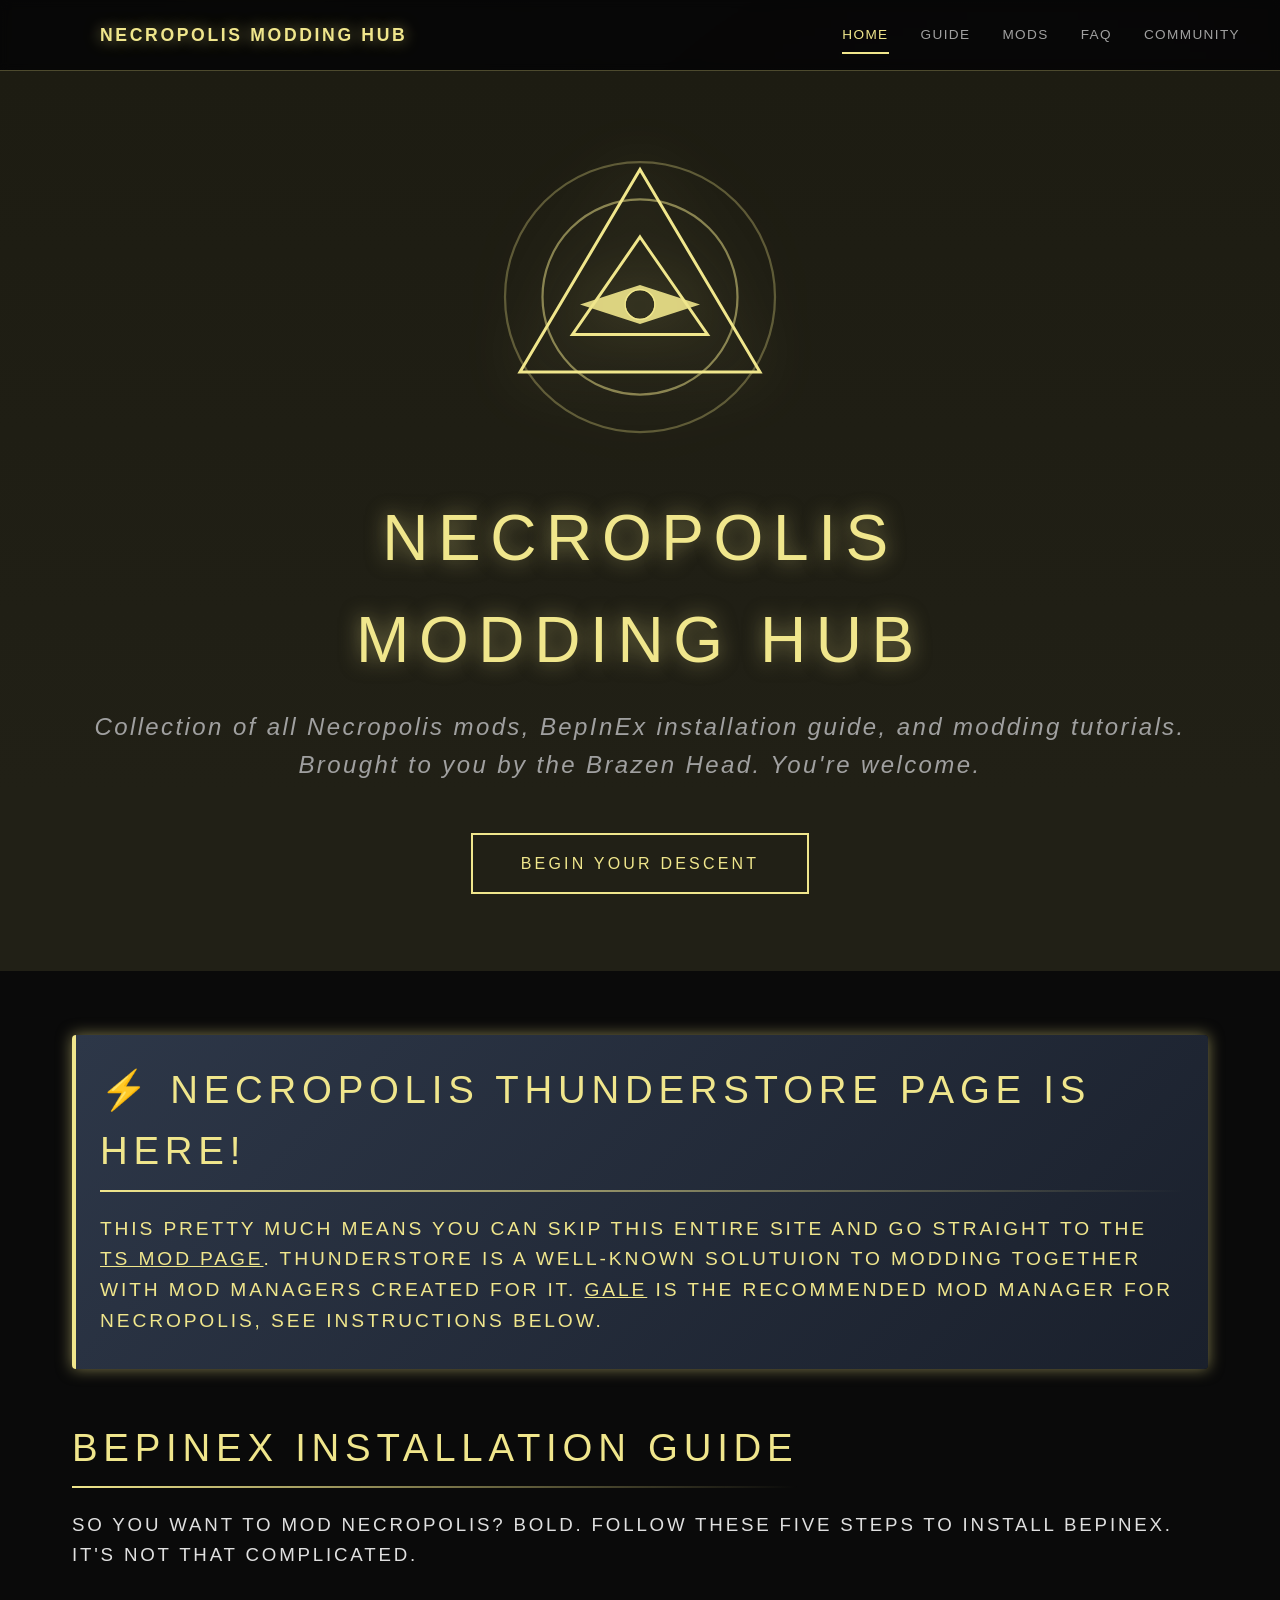
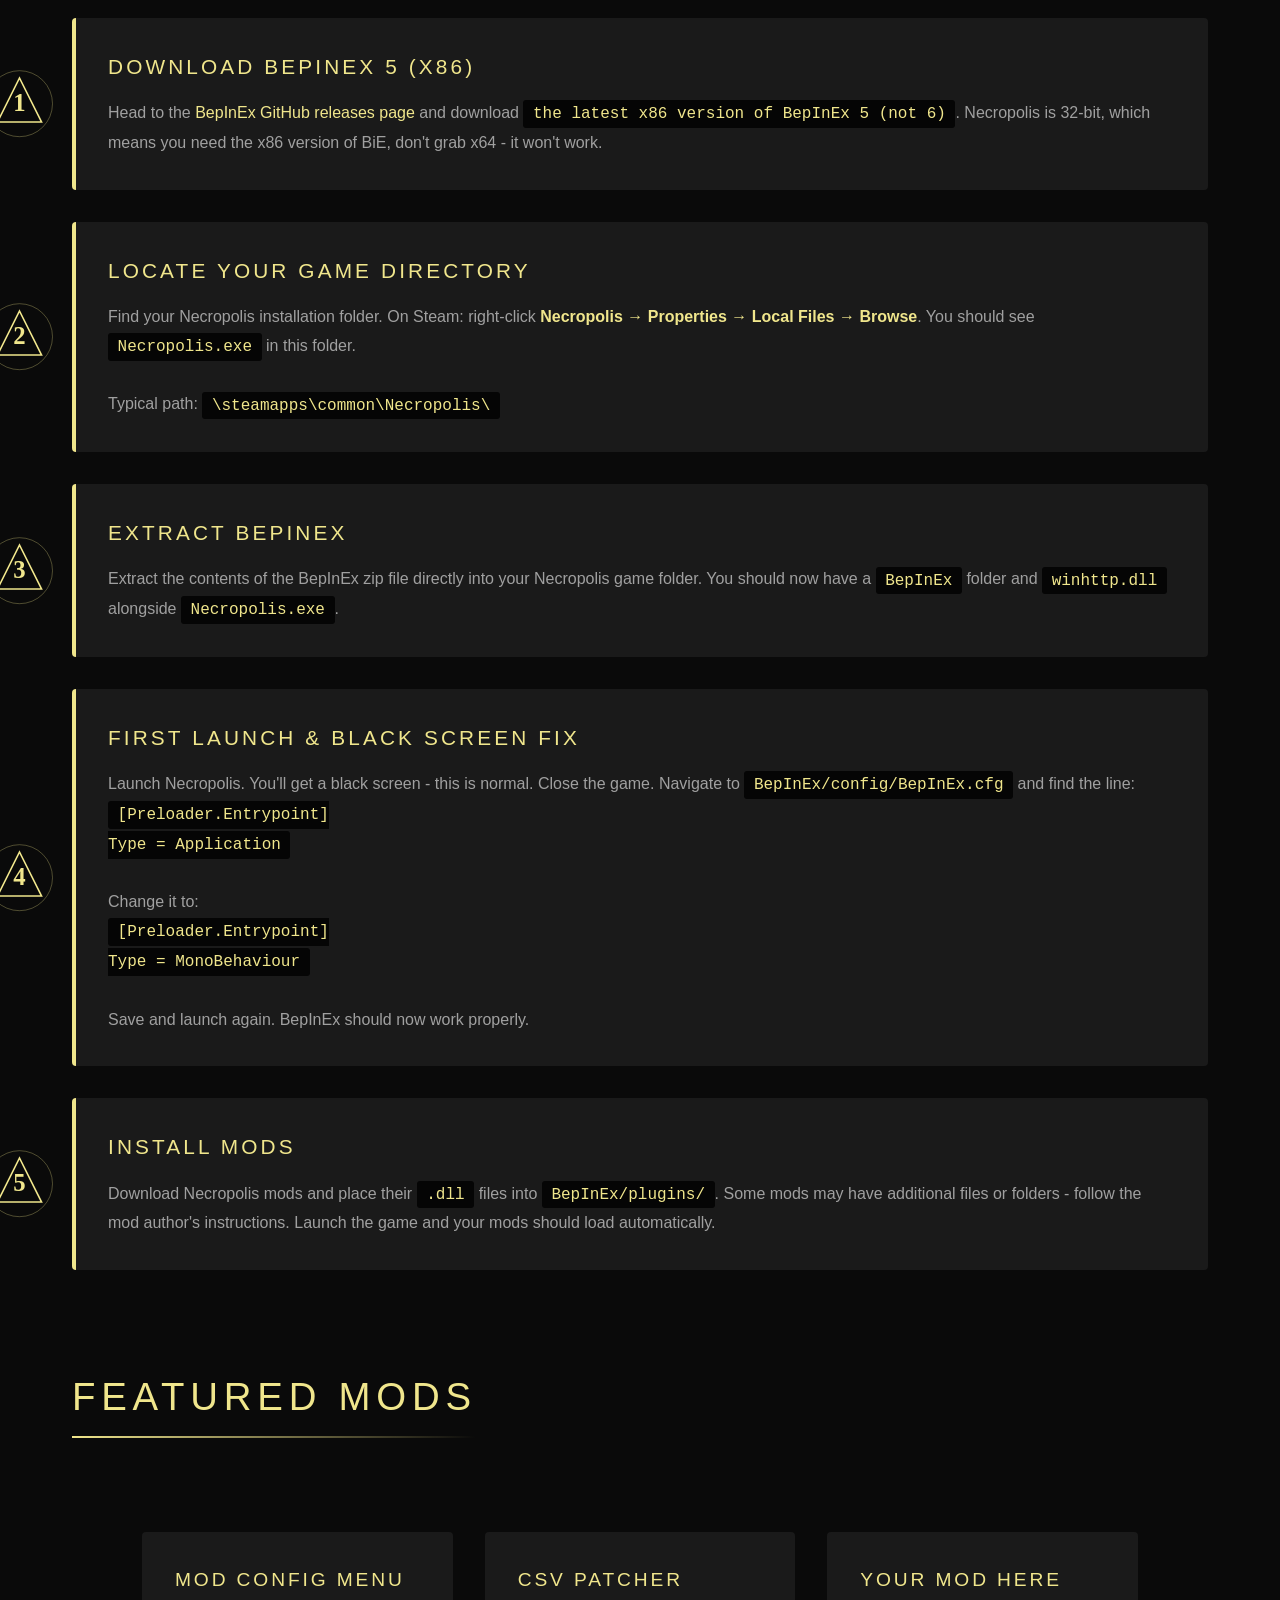
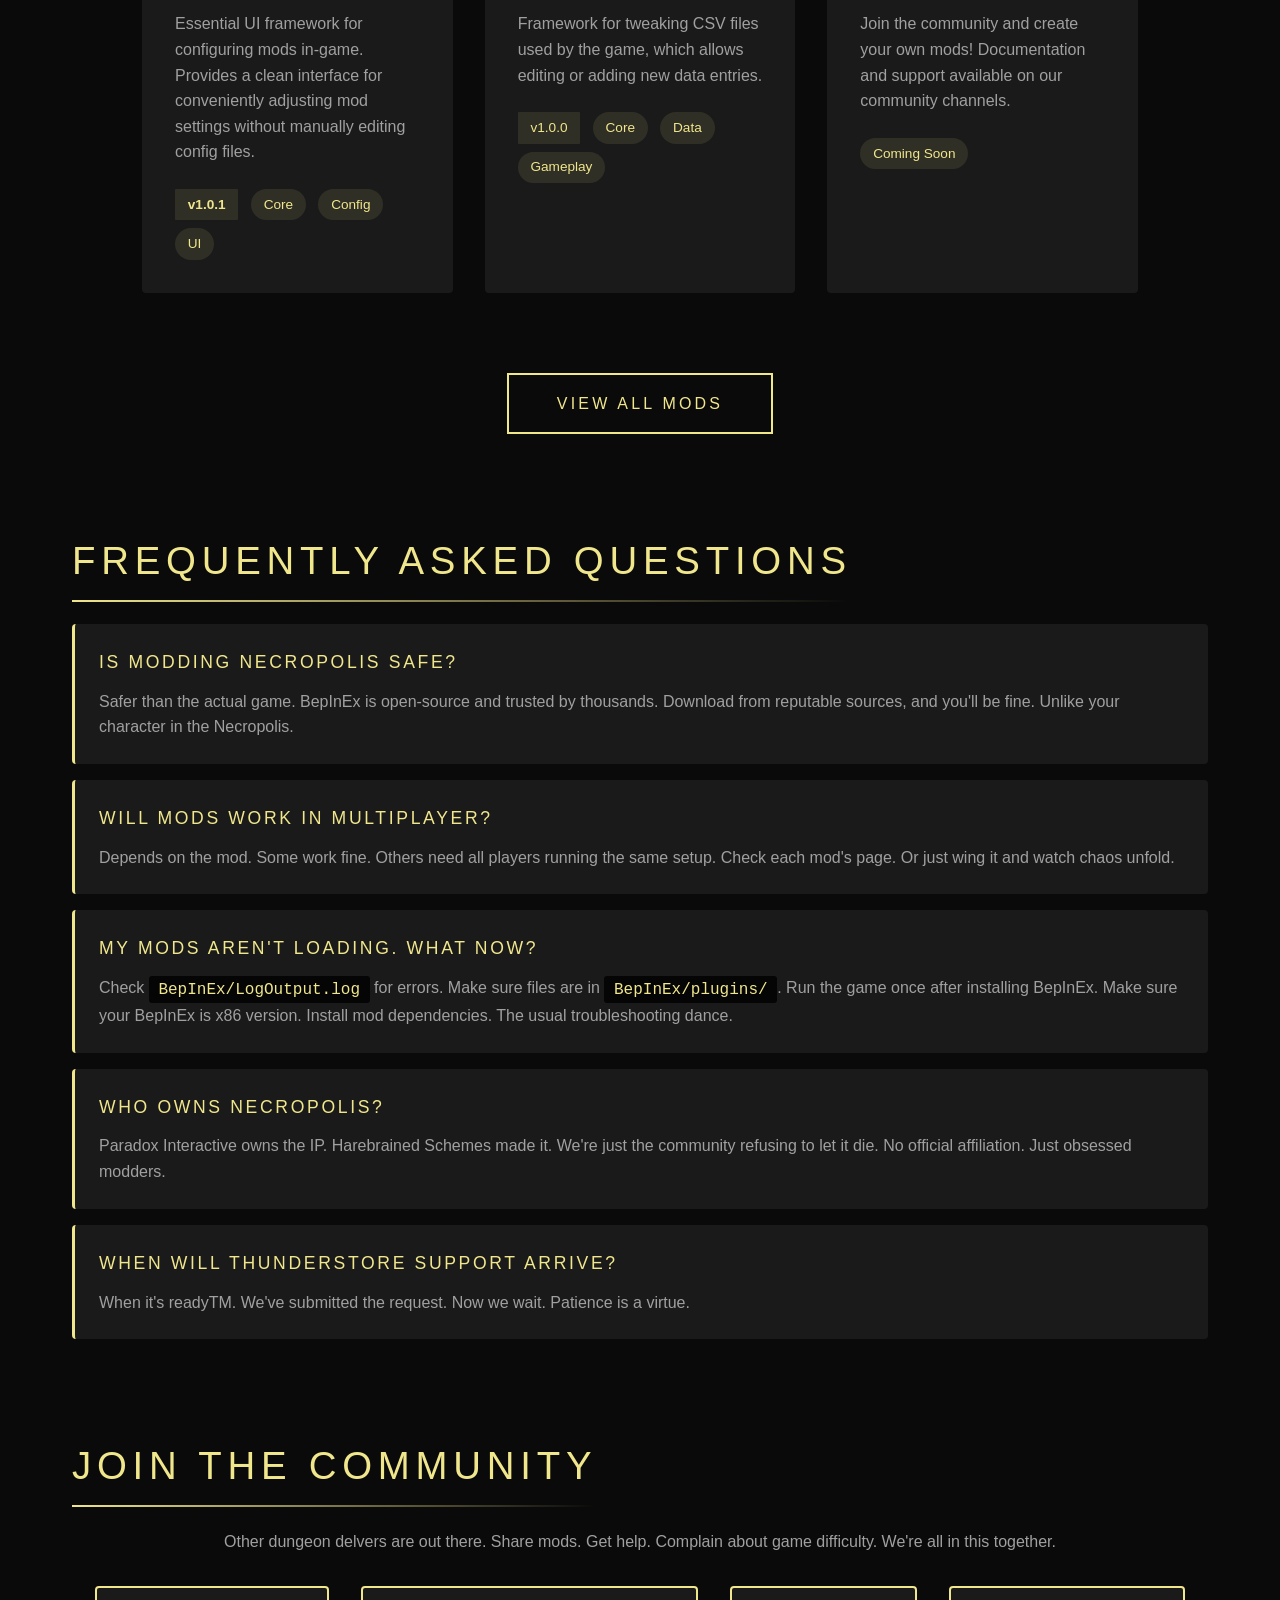
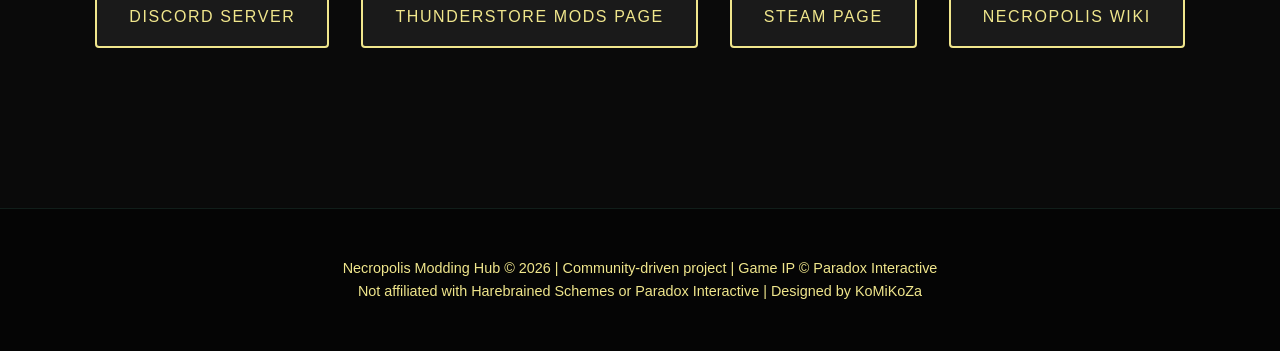
==== index.html @ 3766bbe9 "Update index.html" ====
<!DOCTYPE html>
<!-- 
    Welcome, adventurer. You've descended into the source code.
    Unlike the Necropolis, you might actually survive this maze.
    Find a bug? PRs welcome. Find a secret? Keep it to yourself.
    - The Brazen Head
-->
<html lang="en">
<head>
    <meta charset="UTF-8">
    <meta name="viewport" content="width=device-width, initial-scale=1.0">
    <meta name="description" content="Complete guide to Necropolis mods (2016). BepInEx installation, direct downloads, and community resources for the reborn roguelite.">
    <meta name="keywords" content="Necropolis mods, Necropolis modding, BepInEx, Abraxis, Brazen Head, Necropolis 2016, Necropolis Brutal Edition, Thunderstore, roguelite, roguelike, soulslike, Necropolis community, game modding guide, necropolis game">
    <meta name="author" content="Necropolis Community">

    <!-- Brazen Icon -->
    <link rel="icon" type="image/png" href="https://i.imgur.com/E2l79g1.png">

    <!-- Shared Styles -->
    <link rel="stylesheet" href="css/styles.css">
    
    <!-- Open Graph / Social Media -->
    <meta property="og:type" content="website">
	<meta property="og:site_name" content="Necropolis Modding Hub"/>
    <meta property="og:url" content="https://komikoza.github.io/necropolis/">
    <meta property="og:title" content="Necropolis Mods - Installation Guide & Downloads">
    <meta property="og:description" content="Your comprehensive guide to Necropolis mods. BepInEx setup, direct downloads, and community resources for the reborn roguelite.">
    <meta property="og:image" content="https://i.imgur.com/kKEs1Rn.png">
    
    <!-- Twitter Card -->
    <meta name="twitter:card" content="summary_large_image">
    <meta name="twitter:title" content="Necropolis Mods - Installation Guide & Downloads">
    <meta name="twitter:description" content="Your comprehensive guide to Necropolis mods. BepInEx setup, direct downloads, and community resources for the reborn roguelite.">
    <meta name="twitter:image" content="https://i.imgur.com/kKEs1Rn.png">
    
    <title>Necropolis Mods - BepInEx Installation & Downloads</title>
    
    <!-- Schema.org JSON-LD -->
    <script type="application/ld+json">
    {
        "@context": "https://schema.org",
        "@type": "WebSite",
        "name": "Necropolis Mods - BepInEx Installation & Downloads",
        "description": "Your comprehensive guide to Necropolis mods in 2025. Installation, downloads, and community resources for the reborn roguelite.",
        "url": "https://komikoza.github.io/necropolis",
        "about": {
            "@type": "VideoGame",
            "name": "Necropolis",
            "alternateName": "Necropolis: Brutal Edition",
            "description": "A third-person action roguelike combining procedural dungeon-delving with permadeath. Adventure alone or with up to three friends in a magical deathtrap that reconstructs itself each time you play.",
            "genre": ["Action", "Adventure", "Roguelike", "Roguelite", "Dungeon Crawler", "Souls-like"],
            "gamePlatform": ["PC", "Windows", "macOS", "PlayStation 4", "Xbox One"],
            "playMode": ["SinglePlayer", "MultiPlayer", "CoOp"],
            "numberOfPlayers": {
                "@type": "QuantitativeValue",
                "minValue": 1,
                "maxValue": 4
            },
            "publisher": {
                "@type": "Organization",
                "name": "Paradox Interactive"
            },
            "contributor": {
                "@type": "Organization",
                "name": "Bandai Namco Entertainment"
            },
            "developer": {
                "@type": "Organization",
                "name": "Harebrained Schemes"
            },
            "datePublished": "2016-07-12",
            "inLanguage": ["en", "fr", "it", "de", "es", "pl", "ru"],
            "aggregateRating": {
                "@type": "AggregateRating",
                "ratingValue": "59",
                "bestRating": "100",
                "ratingCount": "2626",
                "reviewCount": "2626"
            },
            "offers": {
                "@type": "Offer",
                "price": "29.99",
                "priceCurrency": "USD",
                "availability": "https://schema.org/InStock",
                "url": "https://store.steampowered.com/app/384490/NECROPOLIS_BRUTAL_EDITION/"
            },
            "gameTip": "Use stamina management wisely - every attack, dodge, and sprint consumes it. Stock up on food and potions to survive longer runs.",
            "characterAttribute": [
                {
                    "@type": "Thing",
                    "name": "Stamina",
                    "description": "Depletes with attacks, dodges, and sprinting. Must be managed carefully."
                },
                {
                    "@type": "Thing",
                    "name": "Permadeath",
                    "description": "Death resets progress completely. No save points."
                }
            ]
        }
    }
    </script>
    
    <!-- Page-Specific Styles -->
    <style>
        /* Header/Hero */
        header {
            min-height: 100vh;
            display: flex;
            flex-direction: column;
            justify-content: center;
            align-items: center;
            text-align: center;
            padding: 2rem;
            position: relative;
            background: linear-gradient(180deg, var(--darker-bg) 0%, var(--dark-bg) 100%);
            overflow: hidden;
        }
        
        /* Background image carousel */
        header .bg-carousel {
            position: absolute;
            top: 0;
            left: 0;
            width: 100%;
            height: 100%;
            z-index: 0;
        }

        header .bg-carousel::after {
            content: '';
            position: absolute;
            top: 0;
            left: 0;
            width: 100%;
            height: 100%;
            background: rgba(var(--primary-rgb), 0.1);
            mix-blend-mode: overlay;
            z-index: 1;
            pointer-events: none;
        }
        
        header .bg-carousel img {
            position: absolute;
            top: 0;
            left: 0;
            width: 100%;
            height: 100%;
            object-fit: cover;
            opacity: 0;
            animation: carousel-fade 30s infinite;
            filter: grayscale(100%);
            transform: translateZ(0);
            will-change: opacity;
        }

        header .bg-carousel img:nth-child(1) {
            animation-delay: 0s;
        }

        header .bg-carousel img:nth-child(2) {
            animation-delay: 6s;
        }

        header .bg-carousel img:nth-child(3) {
            animation-delay: 12s;
        }

        header .bg-carousel img:nth-child(4) {
            animation-delay: 18s;
        }

        header .bg-carousel img:nth-child(5) {
            animation-delay: 24s;
        }
        
        @keyframes carousel-fade {
            0% { opacity: 0; }
            3.33% { opacity: 0.18; }
            16.67% { opacity: 0.18; }
            30% { opacity: 0; }
            100% { opacity: 0; }
        }
        
        /* Ensure content is above carousel */
        header > * {
            position: relative;
            z-index: 1;
        }
        
        .logo-container {
            margin-bottom: 2rem;
            position: relative;
        }
        
        .eye-symbol {
            width: clamp(150px, 30vw, 300px);
            height: auto;
            filter: drop-shadow(0 0 30px rgba(var(--primary-rgb), 0.4));
            animation: float 6s ease-in-out infinite;
        }
        
        @keyframes float {
            0%, 100% { transform: translateY(0px); }
            50% { transform: translateY(-20px); }
        }
        
        /* SVG color theming */
        .eye-symbol circle,
        .eye-symbol polygon {
            stroke: var(--primary-cyan);
        }
        
        .eye-symbol polygon[points="100,92 140,105 100,118 60,105"] {
            fill: var(--primary-cyan);
            stroke: none;
        }
        
        .tagline {
            font-size: clamp(1rem, 2vw, 1.5rem);
            color: var(--text-secondary);
            font-style: italic;
            margin: 1rem 0 3rem;
            letter-spacing: 0.1em;
        }
        
        .cta-button {
            display: inline-block;
            padding: 1rem 3rem;
            background: transparent;
            border: 2px solid var(--primary-cyan);
            color: var(--primary-cyan);
            text-decoration: none;
            text-transform: uppercase;
            letter-spacing: 0.2em;
            transition: all 0.5s ease;
            position: relative;
            overflow: hidden;
            font-weight: 500;
        }
        
        .cta-button::before {
            content: '';
            position: absolute;
            top: 0;
            left: -100%;
            width: 100%;
            height: 100%;
            background: var(--primary-cyan);
            transition: left 0.3s ease;
            z-index: 0;
        }
        
        .cta-button span {
            position: relative;
            z-index: 1;
        }
        
        .cta-button:hover::before {
            left: 0;
        }
        
        .cta-button:hover {
            color: var(--dark-bg);
            box-shadow: 0 0 20px rgba(var(--primary-rgb), 0.5);
        }
        
        /* Container */
        .container {
            max-width: 1200px;
            margin: 0 auto;
            padding: 4rem 2rem;
        }
        
        /* Section styling */
        section {
            margin-bottom: 6rem;
        }
        
        /* Status Banner */
        .status-banner {
            background: linear-gradient(135deg, #2d3748, #1a202c);
            border-color: var(--primary-cyan);
            box-shadow: 0 0 15px rgba(var(--primary-rgb), 0.5);
            padding: 1.5rem;
            border-left: 4px solid var(--primary-cyan);
            margin-bottom: 3rem;
            border-radius: 4px;
        }
        
        .status-banner h3 {
            color: var(--primary-cyan);
            margin-bottom: 0.5rem;
            font-size: 1.2rem;
        }
        
        .status-banner p {
            color: var(--text-primary);
            font-size: 1rem;
        }
        
        /* Installation Steps */
        .steps {
            counter-reset: step-counter;
        }
        
        .step {
            background: var(--card-bg);
            padding: 2rem;
            margin-bottom: 2rem;
            border-left: 4px solid var(--primary-cyan);
            position: relative;
            border-radius: 4px;
            transition: transform 0.3s ease, box-shadow 0.3s ease;
        }
        
        .step:hover {
            transform: translateX(10px);
            box-shadow: -5px 5px 20px rgba(var(--primary-rgb), 0.1);
        }
        
        .step::before {
            counter-increment: step-counter;
            content: '';
            position: absolute;
            left: -84px;
            top: calc(50% - 4px);
            transform: translateY(-50%);
            width: 55px;
            height: 55px;
            background-image: var(--step-svg);
            background-size: contain;
            background-repeat: no-repeat;
        }
        
        .step::after {
            content: '';
            position: absolute;
            left: -90.5px;
            top: calc(50% - 7px);
            transform: translateY(-40%);
            width: 65px;
            height: 65px;
            border: 1px solid var(--primary-cyan);
            border-radius: 50%;
            opacity: 0.3;
            z-index: -1;
        }
        
        .step:nth-child(1)::before {
            background-image: url('data:image/svg+xml;utf8,<svg xmlns="http://www.w3.org/2000/svg" viewBox="0 0 100 100"><polygon points="50,10 90,90 10,90" fill="none" stroke="%237FFFD4" stroke-width="2"/><text x="50" y="72" text-anchor="middle" font-size="45" font-weight="bold" fill="%237FFFD4">1</text></svg>');
        }
        
        .step:nth-child(2)::before {
            background-image: url('data:image/svg+xml;utf8,<svg xmlns="http://www.w3.org/2000/svg" viewBox="0 0 100 100"><polygon points="50,10 90,90 10,90" fill="none" stroke="%237FFFD4" stroke-width="2"/><text x="50" y="72" text-anchor="middle" font-size="45" font-weight="bold" fill="%237FFFD4">2</text></svg>');
        }
        
        .step:nth-child(3)::before {
            background-image: url('data:image/svg+xml;utf8,<svg xmlns="http://www.w3.org/2000/svg" viewBox="0 0 100 100"><polygon points="50,10 90,90 10,90" fill="none" stroke="%237FFFD4" stroke-width="2"/><text x="50" y="72" text-anchor="middle" font-size="45" font-weight="bold" fill="%237FFFD4">3</text></svg>');
        }
        
        .step:nth-child(4)::before {
            background-image: url('data:image/svg+xml;utf8,<svg xmlns="http://www.w3.org/2000/svg" viewBox="0 0 100 100"><polygon points="50,10 90,90 10,90" fill="none" stroke="%237FFFD4" stroke-width="2"/><text x="50" y="72" text-anchor="middle" font-size="45" font-weight="bold" fill="%237FFFD4">4</text></svg>');
        }
        
        .step:nth-child(5)::before {
            background-image: url('data:image/svg+xml;utf8,<svg xmlns="http://www.w3.org/2000/svg" viewBox="0 0 100 100"><polygon points="50,10 90,90 10,90" fill="none" stroke="%237FFFD4" stroke-width="2"/><text x="50" y="72" text-anchor="middle" font-size="45" font-weight="bold" fill="%237FFFD4">5</text></svg>');
        }
        
        .step h3 {
            color: var(--primary-cyan);
            margin-bottom: 1rem;
            font-size: 1.3rem;
        }
        
        .step p {
            color: var(--text-secondary);
            line-height: 1.8;
        }
        
        .step code {
            background: var(--darker-bg);
            padding: 0.3rem 0.6rem;
            border-radius: 3px;
            color: var(--primary-cyan);
            font-family: 'Courier New', monospace;
        }
        
        /* Featured Mods Grid */
        .mod-grid {
            display: grid;
            grid-template-columns: repeat(auto-fit, minmax(min(300px, 100%), 1fr));
            gap: 2rem;
            margin-top: 2rem;
            grid-auto-rows: 1fr;
        }
        
        /* Carousel Styles */
        .mod-carousel-wrapper {
            position: relative;
            width: 100%;
            margin-top: 2rem;
            padding: 0.5rem 70px 2rem;
        }

        .mod-carousel-container {
            overflow: hidden;
            width: 100%;
            display: flex;
        }

        .mod-grid.carousel-mode {
            display: flex;
            transition: transform 0.5s cubic-bezier(0.4, 0, 0.2, 1);
            gap: 2rem;
        }

        .mod-grid.carousel-mode .mod-card-link {
            flex: 0 0 auto;
            display: flex;
        }
        
        .mod-grid.carousel-mode .mod-card {
            width: 100%;
        }

        /* Carousel Navigation */
        .carousel-nav {
            position: absolute;
            top: 50%;
            transform: translateY(-50%);
            background: transparent;
            border: none;
            color: var(--primary-cyan);
            width: 60px;
            height: 60px;
            cursor: pointer;
            z-index: 100;
            transition: opacity 0.3s ease;
            display: none;
            align-items: center;
            justify-content: center;
            opacity: 1;
        }
        
        .carousel-nav::before {
            content: '';
            width: 0;
            height: 0;
            border-style: solid;
            transition: all 0.3s ease;
        }
        
        .carousel-prev::before {
            border-width: 15px 20px 15px 0;
            border-color: transparent var(--primary-cyan) transparent transparent;
        }
        
        .carousel-next::before {
            border-width: 15px 0 15px 20px;
            border-color: transparent transparent transparent var(--primary-cyan);
        }

        .carousel-nav:hover::before {
            filter: drop-shadow(0 0 8px rgba(var(--primary-rgb), 0.8));
        }
        
        .carousel-prev:hover::before {
            border-right-color: var(--primary-cyan);
        }
        
        .carousel-next:hover::before {
            border-left-color: var(--primary-cyan);
        }

        .carousel-nav.active {
            display: flex;
        }

        .carousel-prev {
            left: 0;
        }

        .carousel-next {
            right: 0;
        }

        /* Carousel Dots */
        .carousel-dots {
            display: none;
            justify-content: center;
            gap: 1rem;
            margin-top: 2rem;
        }

        .carousel-dots.active {
            display: flex;
        }

        .carousel-dot {
            width: 12px;
            height: 12px;
            border-radius: 50%;
            background: var(--card-bg);
            border: 2px solid var(--primary-cyan);
            cursor: pointer;
            transition: all 0.3s ease;
            opacity: 0.5;
        }

        .carousel-dot:hover {
            opacity: 0.8;
            transform: scale(1.2);
        }

        .carousel-dot.active {
            background: var(--primary-cyan);
            opacity: 1;
            box-shadow: 0 0 10px rgba(var(--primary-rgb), 0.6);
        }

		/* Mobile Responsiveness for Carousel */
		@media (max-width: 768px) {
		    .mod-carousel-wrapper {
		        padding: 0.5rem 35px 2rem;
		    }
		    
		    .mod-grid.carousel-mode {
		        gap: 1.5rem;
		    }
		    
		    .mod-grid.carousel-mode .mod-card-link {
		        flex: 0 0 auto;
		        display: flex;
		    }
		    
		    .mod-card {
		        min-height: 180px;
		        max-height: 200px;
		        padding: 1.25rem;
		    }
		    
		    .mod-card h3 {
		        font-size: 1rem;
		        margin-bottom: 0.6rem;
		        line-height: 1.2;
		    }
		    
		    .mod-card p {
		        font-size: 0.85rem;
		        line-height: 1.4;
		        display: -webkit-box;
		        -webkit-line-clamp: 4;
		        -webkit-box-orient: vertical;
		        overflow: hidden;
		        text-overflow: ellipsis;
		        margin-bottom: 0.8rem;
		    }
		    
		    .mod-tag, .mod-tag2 {
		        padding: 0.25rem 0.6rem;
		        font-size: 0.75rem;
		        margin-right: 0.4rem;
		        margin-top: 0.4rem;
		    }
		    
		    .carousel-nav {
		        width: 40px;
		        height: 40px;
		    }
		    
		    .carousel-prev::before {
		        border-width: 9px 13px 9px 0;
		    }
		    
		    .carousel-next::before {
		        border-width: 9px 0 9px 13px;
		    }
		    
		    .carousel-prev {
		        left: 2px;
		    }
		    
		    .carousel-next {
		        right: 2px;
		    }
		}

        /* Touch feedback */
        .mod-carousel-container.dragging {
            cursor: grabbing;
        }

        .mod-carousel-container.dragging .mod-card {
            pointer-events: none;
        }
        
        /* View All Button Container */
        .view-all-container {
            display: flex;
            justify-content: center;
            margin-top: 3rem;
        }

        /* Responsive adjustments for steps */
        @media (max-width: 768px) {
            .step::before {
                position: static;
                margin-bottom: 1rem;
            }

            .step {
                padding-left: 1.5rem;
            }
        }
    </style>
</head>
<body>
    <!-- Skip to Content Link (Accessibility) -->
    <a href="#guide" class="skip-link">Skip to main content</a>

    <!-- Sticky Navigation -->
    <nav>
        <div class="nav-content">
            <div class="nav-logo">
                <div class="nav-logo-icon"></div>
            </div>
            <a href="index.html" class="nav-brand">Necropolis Modding Hub</a>
            <div class="nav-links" id="navLinks">
                <a href="#" class="nav-link active" data-section="home">Home</a>
                <a href="#guide" class="nav-link" data-section="guide">Guide</a>
                <a href="#mods" class="nav-link" data-section="mods">Mods</a>
                <a href="#faq" class="nav-link" data-section="faq">FAQ</a>
                <a href="#community" class="nav-link" data-section="community">Community</a>
            </div>
            <button class="menu-toggle" onclick="toggleMenu()">☰</button>
        </div>
    </nav>
    
    <!-- Hero Section -->
    <header>
        <!-- Background Image Carousel -->
        <div class="bg-carousel">
            <img src="https://i.imgur.com/EkUSlMg.jpeg" alt="Necropolis dungeon environment with glowing runes" loading="lazy">
            <img src="https://i.imgur.com/GWPbG5O.jpeg" alt="Necropolis combat scene with skeletal enemies" loading="lazy">
            <img src="https://i.imgur.com/uiupb4w.jpeg" alt="Necropolis character exploring dark corridors" loading="lazy">
            <img src="https://i.imgur.com/SiRDnia.jpeg" alt="Necropolis multiplayer co-op gameplay" loading="lazy">
            <img src="https://i.imgur.com/K8QR09g.jpeg" alt="Necropolis boss encounter in underground chamber" loading="lazy">
        </div>
        
        <div class="logo-container">
            <svg class="eye-symbol" viewBox="0 0 200 200" xmlns="http://www.w3.org/2000/svg">
                <!-- Eye Mask -->
                <defs>
                    <mask id="eye-mask">
                        <rect width="200" height="200" fill="white"/>
                        <circle cx="100" cy="105" r="10" fill="black"/>
                    </mask>
                </defs>
                <!-- Outer circle -->
                <circle cx="100" cy="100" r="90" fill="none" stroke-width="1.5" opacity="0.3"/>

                <!-- Inner circle -->
                <circle cx="100" cy="100" r="65" fill="none" stroke-width="1.5" opacity="0.5"/>
                
                <!-- Outer triangle -->
                <polygon points="100,15 180,150 20,150" fill="none" stroke-width="2"/>

                <!-- Inner triangle -->
                <polygon points="100,60 145,125 55,125" fill="none" stroke-width="2"/>
                
                <!-- Eye -->
                <polygon points="100,92 140,105 100,118 60,105" opacity="0.9" mask="url(#eye-mask)"/>
                
                <!-- Pupil -->
                <circle cx="100" cy="105" r="10" fill="none"/>
            </svg>
        </div>
        <h1>Necropolis<br>Modding Hub</h1>
        <p class="tagline">Collection of all Necropolis mods, BepInEx installation guide, and modding tutorials.<br>Brought to you by the Brazen Head. You're welcome.</p>
        <a href="#guide" class="cta-button"><span>Begin Your Descent</span></a>
    </header>

    <div class="container">
        <!-- Status Banner -->
        <div class="status-banner">
            <h2>⚡ Necropolis Thunderstore Page Is Here!</h2>
            <h3>This pretty much means you can skip this entire site and go straight to the <a href="https://thunderstore.io/c/necropolis" target="_blank"><u>TS mod page</u></a>. Thunderstore is a well-known solutuion to modding together with mod managers created for it. <a href="https://github.com/Kesomannen/gale" target="_blank"><u>Gale</u></a> is the recommended Mod Manager for Necropolis, see instructions below.</h3>
        </div>

        <!-- Installation Guide -->
        <section id="guide">
            <h2>BepInEx Installation Guide</h2>
            <h3 style="color: var(--secondary-cyan); margin-bottom: 3rem;">
                So you want to mod Necropolis? Bold. Follow these five steps to install BepInEx. It's not that complicated.
            </h3>

            <div class="steps">
                <div class="step">
                    <h3>Download BepInEx 5 (x86)</h3>
                    <p>
                        Head to the <a href="https://github.com/BepInEx/BepInEx/releases" target="_blank">BepInEx GitHub releases page</a> 
                        and download <code>the latest x86 version of BepInEx 5 (not 6)</code>. Necropolis is 32-bit, which means you need the x86 version of BiE, don't grab x64 - it won't work.
                    </p>
                </div>

                <div class="step">
                    <h3>Locate Your Game Directory</h3>
                    <p>
                        Find your Necropolis installation folder. On Steam: right-click <strong style="color: var(--primary-cyan);">Necropolis → Properties → Local Files → Browse</strong>. 
                        You should see <code>Necropolis.exe</code> in this folder.<br><br>
                        Typical path: <code>\steamapps\common\Necropolis\</code>
                    </p>
                </div>

                <div class="step">
                    <h3>Extract BepInEx</h3>
                    <p>
                        Extract the contents of the BepInEx zip file directly into your Necropolis game folder. 
                        You should now have a <code>BepInEx</code> folder and <code>winhttp.dll</code> alongside <code>Necropolis.exe</code>.
                    </p>
                </div>

                <div class="step">
                    <h3>First Launch & Black Screen Fix</h3>
                    <p>
                        Launch Necropolis. You'll get a black screen - this is normal. Close the game. Navigate to <code>BepInEx/config/BepInEx.cfg</code> and find the line:<br>
                        <code>[Preloader.Entrypoint]<br>Type = Application</code><br><br>
                        Change it to:<br>
                        <code>[Preloader.Entrypoint]<br>Type = MonoBehaviour</code><br><br>
                        Save and launch again. BepInEx should now work properly.
                    </p>
                </div>

                <div class="step">
                    <h3>Install Mods</h3>
                    <p>
                        Download Necropolis mods and place their <code>.dll</code> files into <code>BepInEx/plugins/</code>. 
                        Some mods may have additional files or folders - follow the mod author's instructions. 
                        Launch the game and your mods should load automatically.
                    </p>
                </div>
            </div>
        </section>

        <!-- Featured Mods -->
        <section id="mods">
            <h2>Featured Mods</h2>
            <div class="mod-carousel-wrapper">
                <button class="carousel-nav carousel-prev" aria-label="Previous"></button>
                <div class="mod-carousel-container">
                    <div class="mod-grid">
                        <a href="mods/mod-config-menu.html" class="mod-card-link">
                            <div class="mod-card">
                                <h3>Mod Config Menu</h3>
                                <p>Essential UI framework for configuring mods in-game. Provides a clean interface for conveniently adjusting mod settings without manually editing config files.</p>
                                <span class="mod-tag2"><b>v1.0.1</b></span>
                                <span class="mod-tag">Core</span>
                                <span class="mod-tag">Config</span>
                                <span class="mod-tag">UI</span>
                            </div>
                        </a>

                        <a href="mods/csv-patcher.html" class="mod-card-link">
                            <div class="mod-card">
                                <h3>CSV Patcher</h3>
                                <p>Framework for tweaking CSV files used by the game, which allows editing or adding new data entries.</p>
                                <span class="mod-tag2">v1.0.0</span>                    
                                <span class="mod-tag">Core</span>
                                <span class="mod-tag">Data</span>
                                <span class="mod-tag">Gameplay</span>
                            </div>
                        </a>

                        <a href="#" class="mod-card-link">
                            <div class="mod-card">
                                <h3>Your Mod Here</h3>
                                <p>Join the community and create your own mods! Documentation and support available on our community channels.</p>
                                <span class="mod-tag">Coming Soon</span>
                            </div>
                        </a>
                    </div>
                </div>
                <button class="carousel-nav carousel-next" aria-label="Next"></button>
            </div>
            <div class="carousel-dots"></div>
            
            <div class="view-all-container">
                <a href="mods.html" class="view-all-button">
                    <span>View All Mods</span>
                </a>
            </div>
        </section>

        <!-- FAQ -->
        <section id="faq">
            <h2>Frequently Asked Questions</h2>

            <div class="faq-item">
                <h3>Is modding Necropolis safe?</h3>
                <p>
                    Safer than the actual game. BepInEx is open-source and trusted by thousands. Download from reputable sources, and you'll be fine. Unlike your character in the Necropolis.
                </p>
            </div>

            <div class="faq-item">
                <h3>Will mods work in multiplayer?</h3>
                <p>
                    Depends on the mod. Some work fine. Others need all players running the same setup. Check each mod's page. Or just wing it and watch chaos unfold.
                </p>
            </div>

            <div class="faq-item">
                <h3>My mods aren't loading. What now?</h3>
                <p>
                    Check <code>BepInEx/LogOutput.log</code> for errors. Make sure files are in <code>BepInEx/plugins/</code>. Run the game once after installing BepInEx. Make sure your BepInEx is x86 version. Install mod dependencies. The usual troubleshooting dance.
                </p>
            </div>

            <div class="faq-item">
                <h3>Who owns Necropolis?</h3>
                <p>
                    Paradox Interactive owns the IP. Harebrained Schemes made it. We're just the community refusing to let it die. No official affiliation. Just obsessed modders.
                </p>
            </div>

            <div class="faq-item">
                <h3>When will Thunderstore support arrive?</h3>
                <p>
                    When it's readyTM. We've submitted the request. Now we wait. Patience is a virtue.
                </p>
            </div>
        </section>

        <!-- Community -->
        <section id="community">
            <h2>Join the Community</h2>
            <p style="color: var(--text-secondary); text-align: center; margin-bottom: 2rem;">
                Other dungeon delvers are out there. Share mods. Get help. Complain about game difficulty. We're all in this together.
            </p>
            <div class="community-links">
                <a href="https://discord.gg/2233yFQ" class="community-link">Discord Server</a>
                <a href="https://thunderstore.io/c/necropolis"  class="community-link">Thunderstore Mods Page</a>
                <a href="https://store.steampowered.com/app/384490/NECROPOLIS_BRUTAL_EDITION/" class="community-link" target="_blank">Steam Page</a>
                <a href="https://necropolis.fandom.com/wiki/Necropolis_Wiki" class="community-link" target="_blank">Necropolis Wiki</a>
            </div>
        </section>
    </div>

    <!-- Footer -->
    <footer>
        <p>
            Necropolis Modding Hub © 2025 | Community-driven project | Game IP © Paradox Interactive<br>
            Not affiliated with Harebrained Schemes or Paradox Interactive | Designed by <a href="https://github.com/KoMiKoZa" target="_blank" class="footer-link">KoMiKoZa</a>
        </p>
    </footer>

    <!-- Shared JavaScript -->
    <script src="js/main.js"></script>

    <!-- Page-Specific JavaScript -->
    <script>
        // Use the color that main.js already applied
        const currentColor = NecroHub.currentThemeColor;

        // Inject CSS for step triangles with dynamic color
        const styleSheet = document.createElement('style');
        styleSheet.textContent = `
            .step:nth-child(1)::before { background-image: url('data:image/svg+xml;utf8,<svg xmlns="http://www.w3.org/2000/svg" viewBox="0 0 100 100"><polygon points="50,10 90,90 10,90" fill="none" stroke="${currentColor.replace('#', '%23')}" stroke-width="3"/><text x="50" y="70" text-anchor="middle" font-size="45" font-weight="bold" fill="${currentColor.replace('#', '%23')}">1</text></svg>'); }
            .step:nth-child(2)::before { background-image: url('data:image/svg+xml;utf8,<svg xmlns="http://www.w3.org/2000/svg" viewBox="0 0 100 100"><polygon points="50,10 90,90 10,90" fill="none" stroke="${currentColor.replace('#', '%23')}" stroke-width="3"/><text x="50" y="70" text-anchor="middle" font-size="45" font-weight="bold" fill="${currentColor.replace('#', '%23')}">2</text></svg>'); }
            .step:nth-child(3)::before { background-image: url('data:image/svg+xml;utf8,<svg xmlns="http://www.w3.org/2000/svg" viewBox="0 0 100 100"><polygon points="50,10 90,90 10,90" fill="none" stroke="${currentColor.replace('#', '%23')}" stroke-width="3"/><text x="50" y="70" text-anchor="middle" font-size="45" font-weight="bold" fill="${currentColor.replace('#', '%23')}">3</text></svg>'); }
            .step:nth-child(4)::before { background-image: url('data:image/svg+xml;utf8,<svg xmlns="http://www.w3.org/2000/svg" viewBox="0 0 100 100"><polygon points="50,10 90,90 10,90" fill="none" stroke="${currentColor.replace('#', '%23')}" stroke-width="3"/><text x="50" y="70" text-anchor="middle" font-size="45" font-weight="bold" fill="${currentColor.replace('#', '%23')}">4</text></svg>'); }
            .step:nth-child(5)::before { background-image: url('data:image/svg+xml;utf8,<svg xmlns="http://www.w3.org/2000/svg" viewBox="0 0 100 100"><polygon points="50,10 90,90 10,90" fill="none" stroke="${currentColor.replace('#', '%23')}" stroke-width="3"/><text x="50" y="70" text-anchor="middle" font-size="45" font-weight="bold" fill="${currentColor.replace('#', '%23')}">5</text></svg>'); }
        `;
        document.head.appendChild(styleSheet);

        // Initialize scroll reveal
        NecroHub.initScrollReveal('.step, .mod-card, .faq-item');

        // Pause carousel animations when hero section is not visible
        const heroObserver = new IntersectionObserver((entries) => {
            entries.forEach(entry => {
                const carouselImages = entry.target.querySelectorAll('.bg-carousel img');
                carouselImages.forEach(img => {
                    if (!entry.isIntersecting) {
                        img.style.animationPlayState = 'paused';
                    } else {
                        img.style.animationPlayState = 'running';
                    }
                });
            });
        }, { threshold: 0 });

        heroObserver.observe(document.querySelector('header'));

        // Active navigation tracking based on scroll position
        const sections = document.querySelectorAll('section, header');
        const navLinks = document.querySelectorAll('.nav-link');

        function updateActiveNav() {
            let current = 'home';
            const scrollY = window.scrollY;

            // Check if at top of page
            if (scrollY < 200) {
                current = 'home';
            } else {
                // Find which section is currently in view
                sections.forEach(section => {
                    const sectionTop = section.offsetTop - 100;
                    const sectionHeight = section.clientHeight;
                    if (scrollY >= sectionTop && scrollY < sectionTop + sectionHeight) {
                        current = section.getAttribute('id') || 'home';
                    }
                });
            }

            // Update active class on nav links
            navLinks.forEach(link => {
                link.classList.remove('active');
                if (link.getAttribute('data-section') === current) {
                    link.classList.add('active');
                }
            });
        }

        // Listen for scroll events
        window.addEventListener('scroll', updateActiveNav);

        // Run once on load to set initial state
        updateActiveNav();

        // Handle home link click to scroll to top
        document.querySelector('[data-section="home"]').addEventListener('click', (e) => {
            e.preventDefault();
            window.scrollTo({ top: 0, behavior: 'smooth' });
        });

        // Update active nav after clicking any nav link (for smooth scroll)
        navLinks.forEach(link => {
            link.addEventListener('click', () => {
                // Update after smooth scroll completes
                setTimeout(updateActiveNav, 400);
            });
        });

        // ===== CAROUSEL FUNCTIONALITY =====
        class ModCarousel {
            constructor() {
                this.wrapper = document.querySelector('.mod-carousel-wrapper');
                this.container = document.querySelector('.mod-carousel-container');
                this.grid = document.querySelector('.mod-grid');
                this.prevBtn = document.querySelector('.carousel-prev');
                this.nextBtn = document.querySelector('.carousel-next');
                this.dotsContainer = document.querySelector('.carousel-dots');
                this.cards = Array.from(document.querySelectorAll('.mod-card-link'));
                
                this.currentPage = 0;
                this.cardsToShow = this.getCardsToShow();
                this.totalPages = Math.ceil(this.cards.length / this.cardsToShow);
                
                // Touch/drag support
                this.isDragging = false;
                this.startPos = 0;
                this.currentTranslate = 0;
                this.prevTranslate = 0;
                
                this.init();
            }
            
            getCardsToShow() {
                const width = window.innerWidth;
                if (width <= 768) return 1;
                if (width <= 1024) return 2;
                return 3;
            }
            
            init() {
                // Activate carousel at different thresholds based on viewport
                const minCards = window.innerWidth <= 768 ? 2 : 4;
                if (this.cards.length < minCards) return;
                
                this.grid.classList.add('carousel-mode');
                this.prevBtn.classList.add('active');
                this.nextBtn.classList.add('active');
                this.dotsContainer.classList.add('active');
                
                this.createDots();
                this.attachEvents();
                this.updateCarousel();
            }
            
            createDots() {
                this.dotsContainer.innerHTML = '';
                for (let i = 0; i < this.totalPages; i++) {
                    const dot = document.createElement('span');
                    dot.classList.add('carousel-dot');
                    if (i === 0) dot.classList.add('active');
                    dot.addEventListener('click', () => this.goToPage(i));
                    this.dotsContainer.appendChild(dot);
                }
            }
            
            attachEvents() {
                this.prevBtn.addEventListener('click', () => this.prev());
                this.nextBtn.addEventListener('click', () => this.next());
                
                // Touch events
                this.container.addEventListener('touchstart', this.touchStart.bind(this), { passive: true });
                this.container.addEventListener('touchmove', this.touchMove.bind(this), { passive: false });
                this.container.addEventListener('touchend', this.touchEnd.bind(this));
                
                // Mouse drag
                this.container.addEventListener('mousedown', this.touchStart.bind(this));
                this.container.addEventListener('mousemove', this.touchMove.bind(this));
                this.container.addEventListener('mouseup', this.touchEnd.bind(this));
                this.container.addEventListener('mouseleave', this.touchEnd.bind(this));
                
                // Resize handler
                let resizeTimeout;
                window.addEventListener('resize', () => {
                    clearTimeout(resizeTimeout);
                    resizeTimeout = setTimeout(() => {
                        const newCardsToShow = this.getCardsToShow();
                        const newMinCards = window.innerWidth <= 768 ? 2 : 4;
                        
                        // Re-evaluate if carousel should be active
                        if (this.cards.length < newMinCards) {
                            // Deactivate carousel
                            this.grid.classList.remove('carousel-mode');
                            this.prevBtn.classList.remove('active');
                            this.nextBtn.classList.remove('active');
                            this.dotsContainer.classList.remove('active');
                            return;
                        }
                        
                        if (newCardsToShow !== this.cardsToShow) {
                            this.cardsToShow = newCardsToShow;
                            this.totalPages = Math.ceil(this.cards.length / this.cardsToShow);
                            this.currentPage = Math.min(this.currentPage, this.totalPages - 1);
                            this.createDots();
                            this.updateCarousel();
                        } else {
                            this.updateCarousel();
                        }
                    }, 250);
                });
            }
            
            touchStart(e) {
                this.isDragging = true;
                this.startPos = this.getPositionX(e);
                this.grid.style.transition = 'none';
                this.container.classList.add('dragging');
            }
            
            touchMove(e) {
                if (!this.isDragging) return;
                e.preventDefault();
                const currentPosition = this.getPositionX(e);
                this.currentTranslate = this.prevTranslate + currentPosition - this.startPos;
                this.grid.style.transform = `translateX(${this.currentTranslate}px)`;
            }
            
            touchEnd() {
                if (!this.isDragging) return;
                this.isDragging = false;
                
                const movedBy = this.currentTranslate - this.prevTranslate;
                
                // Swipe threshold
                if (movedBy < -100 && this.currentPage < this.totalPages - 1) {
                    this.next();
                } else if (movedBy > 100 && this.currentPage > 0) {
                    this.prev();
                } else {
                    this.updateCarousel();
                }
                
                this.container.classList.remove('dragging');
            }
            
            getPositionX(e) {
                return e.type.includes('mouse') ? e.pageX : e.touches[0].clientX;
            }
            
            prev() {
                if (this.currentPage > 0) {
                    this.currentPage--;
                    this.updateCarousel();
                }
            }
            
            next() {
                if (this.currentPage < this.totalPages - 1) {
                    this.currentPage++;
                    this.updateCarousel();
                }
            }
            
            goToPage(pageIndex) {
                this.currentPage = pageIndex;
                this.updateCarousel();
            }
            
            updateCarousel() {
                const containerWidth = this.container.offsetWidth;
                const gap = 32; // 2rem
                const cardWidth = (containerWidth - (gap * (this.cardsToShow - 1))) / this.cardsToShow;
                
                // Set explicit width for all cards
                this.cards.forEach(card => {
                    card.style.flexBasis = `${cardWidth}px`;
                    card.style.minWidth = `${cardWidth}px`;
                    card.style.maxWidth = `${cardWidth}px`;
                });
                
                // Calculate offset
                const offset = -(this.currentPage * this.cardsToShow * (cardWidth + gap));
                
                this.grid.style.transition = 'transform 0.5s cubic-bezier(0.4, 0, 0.2, 1)';
                this.grid.style.transform = `translateX(${offset}px)`;
                this.currentTranslate = offset;
                this.prevTranslate = offset;
                
                // Update dots
                const dots = this.dotsContainer.querySelectorAll('.carousel-dot');
                dots.forEach((dot, i) => {
                    dot.classList.toggle('active', i === this.currentPage);
                });
                
                // Show/hide navigation buttons
                this.prevBtn.style.opacity = this.currentPage === 0 ? '0' : '1';
                this.prevBtn.style.pointerEvents = this.currentPage === 0 ? 'none' : 'auto';
                this.nextBtn.style.opacity = this.currentPage === this.totalPages - 1 ? '0' : '1';
                this.nextBtn.style.pointerEvents = this.currentPage === this.totalPages - 1 ? 'none' : 'auto';
            }
        }

        // Initialize carousel when DOM is ready
        document.addEventListener('DOMContentLoaded', () => {
            new ModCarousel();
        });
    </script>
</body>
</html>
---- css/styles.css ----
/**
 * Necropolis Modding Hub - Shared Styles
 * Common CSS used across all pages
 */

/* ========================================
   CSS Reset & Base
   ======================================== */
* {
    margin: 0;
    padding: 0;
    box-sizing: border-box;
}

html {
    scroll-behavior: smooth;
    max-width: 100%;
    overflow-x: clip;
}

/* ========================================
   CSS Variables
   ======================================== */
:root {
    --primary-cyan: #7FFFD4;
    --primary-rgb: 127, 255, 212;
    --dark-bg: #0a0a0a;
    --darker-bg: #050505;
    --card-bg: #1a1a1a;
    --text-primary: #e0e0e0;
    --text-secondary: #a0a0a0;
    --accent-red: #8B2635;
}

/* ========================================
   Body & Background
   ======================================== */
body {
    font-family: 'Segoe UI', Tahoma, Geneva, Verdana, sans-serif;
    background: var(--dark-bg);
    color: var(--text-primary);
    line-height: 1.6;
    position: relative;
    max-width: 100%;
    overflow-x: clip;
}

body::before {
    content: '';
    position: fixed;
    top: 0;
    left: 0;
    width: 100%;
    height: 100%;
    background:
        radial-gradient(circle at 20% 50%, rgba(var(--primary-rgb), 0.03) 0%, transparent 50%),
        radial-gradient(circle at 80% 50%, rgba(139, 38, 53, 0.03) 0%, transparent 50%);
    z-index: -1;
    animation: pulse 15s ease-in-out infinite;
}

@keyframes pulse {
    0%, 100% { opacity: 0.5; }
    50% { opacity: 0.8; }
}

/* ========================================
   Typography
   ======================================== */
h1, h2, h3 {
    font-weight: 300;
    letter-spacing: 0.15em;
    text-transform: uppercase;
}

h1 {
    font-size: clamp(2rem, 5vw, 4rem);
    color: var(--primary-cyan);
    text-shadow: 0 0 20px rgba(var(--primary-rgb), 0.5);
}

h2 {
    font-size: clamp(1.5rem, 3vw, 2.5rem);
    color: var(--primary-cyan);
    margin-bottom: 2rem;
    position: relative;
    display: inline-block;
}

h2::after {
    content: '';
    position: absolute;
    bottom: -10px;
    left: 0;
    width: 100%;
    height: 2px;
    background: linear-gradient(90deg, var(--primary-cyan), transparent);
}

/* ========================================
   Skip to Content (Accessibility)
   ======================================== */
.skip-link {
    position: absolute;
    top: -100px;
    left: 50%;
    transform: translateX(-50%);
    background: var(--primary-cyan);
    color: var(--dark-bg);
    padding: 0.75rem 1.5rem;
    text-decoration: none;
    font-weight: 600;
    text-transform: uppercase;
    letter-spacing: 0.1em;
    z-index: 10000;
    transition: top 0.3s ease;
}

.skip-link:focus {
    top: 10px;
}

/* ========================================
   Navigation
   ======================================== */
nav {
    background: rgba(5, 5, 5, 0.5);
    padding: 1rem 2rem;
    border-bottom: 1px solid rgba(var(--primary-rgb), 0.3);
    position: sticky;
    top: 0;
    width: 100%;
    left: 0;
    right: 0;
    z-index: 1000;
    backdrop-filter: blur(5px);
    -webkit-backdrop-filter: blur(5px);
}

.nav-content {
    max-width: 1200px;
    margin: 0 auto;
    display: flex;
    justify-content: space-between;
    align-items: center;
    position: relative;
}

.nav-logo {
    position: absolute;
    left: 0;
    top: 60%;
    transform: translateY(-50%);
    pointer-events: none;
    user-select: none;
    width: 50px;
    height: 50px;
}

.nav-logo-icon {
    width: 100%;
    height: 100%;
    background-color: var(--primary-cyan);
    mask-image: url('https://i.imgur.com/aGQGNWt.png');
    mask-size: contain;
    mask-repeat: no-repeat;
    mask-position: center;
    -webkit-mask-image: url('https://i.imgur.com/aGQGNWt.png');
    -webkit-mask-size: contain;
    -webkit-mask-repeat: no-repeat;
    -webkit-mask-position: center;
}

.nav-brand {
    color: var(--primary-cyan);
    text-decoration: none;
    text-transform: uppercase;
    letter-spacing: 0.15em;
    font-size: 1.1rem;
    font-weight: 600;
    transition: all 0.5s ease;
    margin-left: 60px;
    text-shadow: 0 0 15px rgba(var(--primary-rgb), 0.6);
}

.nav-links {
    display: flex;
    gap: 2rem;
    align-items: center;
}

.nav-link {
    color: var(--text-secondary);
    text-decoration: none;
    text-transform: uppercase;
    letter-spacing: 0.1em;
    font-size: 0.85rem;
    transition: all 0.5s ease;
    position: relative;
    padding: 0.5rem 0;
}

.nav-link::after {
    content: '';
    position: absolute;
    bottom: 0;
    left: 0;
    width: 0;
    height: 2px;
    background: var(--primary-cyan);
    transition: width 0.3s ease;
}

.nav-link:hover {
    color: var(--primary-cyan);
}

.nav-link:hover::after {
    width: 100%;
}

.nav-link.active {
    color: var(--primary-cyan);
}

.nav-link.active::after {
    width: 100%;
}

.menu-toggle {
    display: none;
    background: none;
    border: 2px solid var(--primary-cyan);
    color: var(--primary-cyan);
    padding: 0.5rem 1rem;
    cursor: pointer;
    font-size: 1.2rem;
    transition: all 0.5s ease;
}

.menu-toggle:hover {
    background: rgba(127, 255, 212, 0.1);
}

@media (max-width: 768px) {
    nav {
        padding: 1rem 0;
        width: 100%;
    }

    .nav-content {
        padding: 0 1rem;
    }

    .nav-links {
        position: absolute;
        top: 100%;
        left: 0;
        right: 0;
        background: var(--darker-bg);
        flex-direction: column;
        gap: 0;
        padding: 1rem 0;
        border-bottom: 1px solid rgba(127, 255, 212, 0.2);
        display: none;
    }

    .nav-links.active {
        display: flex;
    }

    .nav-link {
        width: 100%;
        padding: 1rem 2rem;
        text-align: center;
    }

    .menu-toggle {
        display: block;
    }
}

/* ========================================
   Container
   ======================================== */
.container {
    max-width: 1200px;
    margin: 0 auto;
    padding: 4rem 2rem;
}

/* ========================================
   Cards
   ======================================== */
.mod-card {
    background: var(--card-bg);
    padding: 2rem;
    border-radius: 4px;
    border: 1px solid transparent;
    transition: all 0.5s ease;
    height: 100%;
}

.mod-card:hover {
    border-color: var(--primary-cyan);
    box-shadow: 0 3px 15px rgba(var(--primary-rgb), 0.2);
    transform: translateY(-3px);
}

.mod-card-link {
    text-decoration: none;
    display: block;
    color: inherit;
    height: 100%;
}

.mod-card-link:hover {
    color: inherit;
}

.mod-card h3 {
    color: var(--primary-cyan);
    margin-bottom: 1rem;
    font-size: 1.2rem;
}

.mod-card p {
    color: var(--text-secondary);
    margin-bottom: 1rem;
}

.mod-card code {
    background: var(--darker-bg);
    color: var(--primary-cyan);
}

/* ========================================
   Tags
   ======================================== */
.mod-tag {
    display: inline-block;
    padding: 0.3rem 0.8rem;
    background: color-mix(in srgb, var(--primary-cyan) 10%, transparent);
    color: var(--primary-cyan);
    border-radius: 20px;
    font-size: 0.85rem;
    margin-right: 0.5rem;
    margin-top: 0.5rem;
}

.mod-tag2 {
    display: inline-block;
    padding: 0.3rem 0.8rem;
    background: color-mix(in srgb, var(--primary-cyan) 10%, transparent);
    color: var(--primary-cyan);
    border-radius: 1px;
    font-size: 0.85rem;
    margin-right: 0.5rem;
    margin-top: 0.5rem;
}

/* ========================================
   Buttons
   ======================================== */
.cta-button,
.view-all-button {
    display: inline-block;
    padding: 1rem 3rem;
    background: transparent;
    border: 2px solid var(--primary-cyan);
    color: var(--primary-cyan);
    text-decoration: none;
    text-transform: uppercase;
    letter-spacing: 0.2em;
    transition: all 0.5s ease;
    position: relative;
    overflow: hidden;
    font-weight: 500;
}

.cta-button::before,
.view-all-button::before {
    content: '';
    position: absolute;
    top: 0;
    left: -100%;
    width: 100%;
    height: 100%;
    background: var(--primary-cyan);
    transition: left 0.3s ease;
    z-index: 0;
}

.cta-button span,
.view-all-button span {
    position: relative;
    z-index: 1;
}

.cta-button:hover::before,
.view-all-button:hover::before {
    left: 0;
}

.cta-button:hover,
.view-all-button:hover {
    color: var(--dark-bg);
    box-shadow: 0 0 20px rgba(var(--primary-rgb), 0.5);
}

/* ========================================
   Community Links
   ======================================== */
.community-links {
    display: flex;
    gap: 2rem;
    flex-wrap: wrap;
    justify-content: center;
    margin-top: 2rem;
}

.community-link {
    display: inline-block;
    padding: 1rem 2rem;
    background: var(--card-bg);
    color: var(--primary-cyan);
    text-decoration: none;
    border: 2px solid var(--primary-cyan);
    border-radius: 4px;
    transition: all 0.5s ease;
    text-transform: uppercase;
    letter-spacing: 0.1em;
    font-weight: 500;
}

.community-link:hover {
    background: var(--primary-cyan);
    color: var(--dark-bg);
    box-shadow: 0 0 20px rgba(var(--primary-rgb), 0.4);
}

.mod-repo-disabled {
    background: var(--accent-red);
    border-color: var(--accent-red);
    color: var(--text-primary);
    cursor: not-allowed;
    position: relative;
}

.mod-repo-disabled:hover {
    background: var(--accent-red);
    color: var(--text-primary);
    box-shadow: 0 0 20px rgba(139, 38, 53, 0.6);
}

.mod-repo-disabled::after {
    content: attr(title);
    position: absolute;
    bottom: 120%;
    left: 50%;
    transform: translateX(-50%);
    background: var(--card-bg);
    color: var(--primary-cyan);
    padding: 0.8rem 1.2rem;
    border-radius: 4px;
    border: 1px solid var(--primary-cyan);
    white-space: nowrap;
    font-size: 0.9rem;
    opacity: 0;
    pointer-events: none;
    transition: opacity 0.3s ease;
    z-index: 1000;
}

.mod-repo-disabled:hover::after {
    opacity: 1;
}

/* ========================================
   Footer
   ======================================== */
footer {
    background: var(--darker-bg);
    padding: 3rem 2rem;
    text-align: center;
    border-top: 1px solid rgba(127, 255, 212, 0.1);
}

footer p {
    color: var(--primary-cyan);
    font-size: 0.9rem;
}

.footer-link,
footer a {
    color: var(--primary-cyan);
    text-decoration: none;
    position: relative;
    transition: color 0.3s ease;
}

.footer-link::after,
footer a::after {
    content: '';
    position: absolute;
    bottom: -2px;
    left: 0;
    width: 0;
    height: 1px;
    background: var(--primary-cyan);
    transition: width 0.3s ease;
}

.footer-link:hover::after,
footer a:hover::after {
    width: 100%;
}

footer a:hover {
    text-shadow: 0 0 10px rgba(var(--primary-rgb), 0.6);
}

/* ========================================
   Links
   ======================================== */
a:not(.cta-button):not(.community-link):not(.mod-card-link):not(.view-all-button):not(.nav-brand):not(.nav-link):not(.footer-link) {
    color: var(--primary-cyan);
    text-decoration: none;
    border-bottom: 1px solid transparent;
    transition: border-color 0.3s ease;
}

a:not(.cta-button):not(.community-link):not(.mod-card-link):not(.view-all-button):not(.nav-brand):not(.nav-link):not(.footer-link):hover {
    border-bottom-color: var(--primary-cyan);
}

/* ========================================
   Code Blocks
   ======================================== */
code {
    background: var(--darker-bg);
    padding: 0.3rem 0.6rem;
    border-radius: 3px;
    color: var(--primary-cyan);
    font-family: 'Courier New', monospace;
}

/* ========================================
   Status Banner
   ======================================== */
.status-banner {
    background: linear-gradient(135deg, #2d3748, #1a202c);
    border-color: var(--primary-cyan);
    box-shadow: 0 0 15px rgba(var(--primary-rgb), 0.5);
    padding: 1.5rem;
    border-left: 4px solid var(--primary-cyan);
    margin-bottom: 3rem;
    border-radius: 4px;
}

.status-banner h3 {
    color: var(--primary-cyan);
    margin-bottom: 0.5rem;
    font-size: 1.2rem;
}

.status-banner p {
    color: var(--text-primary);
    font-size: 1rem;
}

/* ========================================
   FAQ
   ======================================== */
.faq-item {
    background: var(--card-bg);
    padding: 1.5rem;
    margin-bottom: 1rem;
    border-radius: 4px;
    border-left: 3px solid var(--primary-cyan);
}

.faq-item h3 {
    color: var(--primary-cyan);
    margin-bottom: 0.8rem;
    font-size: 1.1rem;
}

.faq-item p {
    color: var(--text-secondary);
}

.faq-item code {
    background: var(--darker-bg);
    color: var(--primary-cyan);
    padding: 0.3rem 0.6rem;
    border-radius: 3px;
    font-family: 'Courier New', monospace;
}

/* ========================================
   Section Styling
   ======================================== */
section {
    margin-bottom: 6rem;
}

/* ========================================
   Responsive
   ======================================== */
@media (max-width: 768px) {
    .container {
        padding: 2rem 1rem;
    }

    h2::after {
        width: 50%;
    }
}
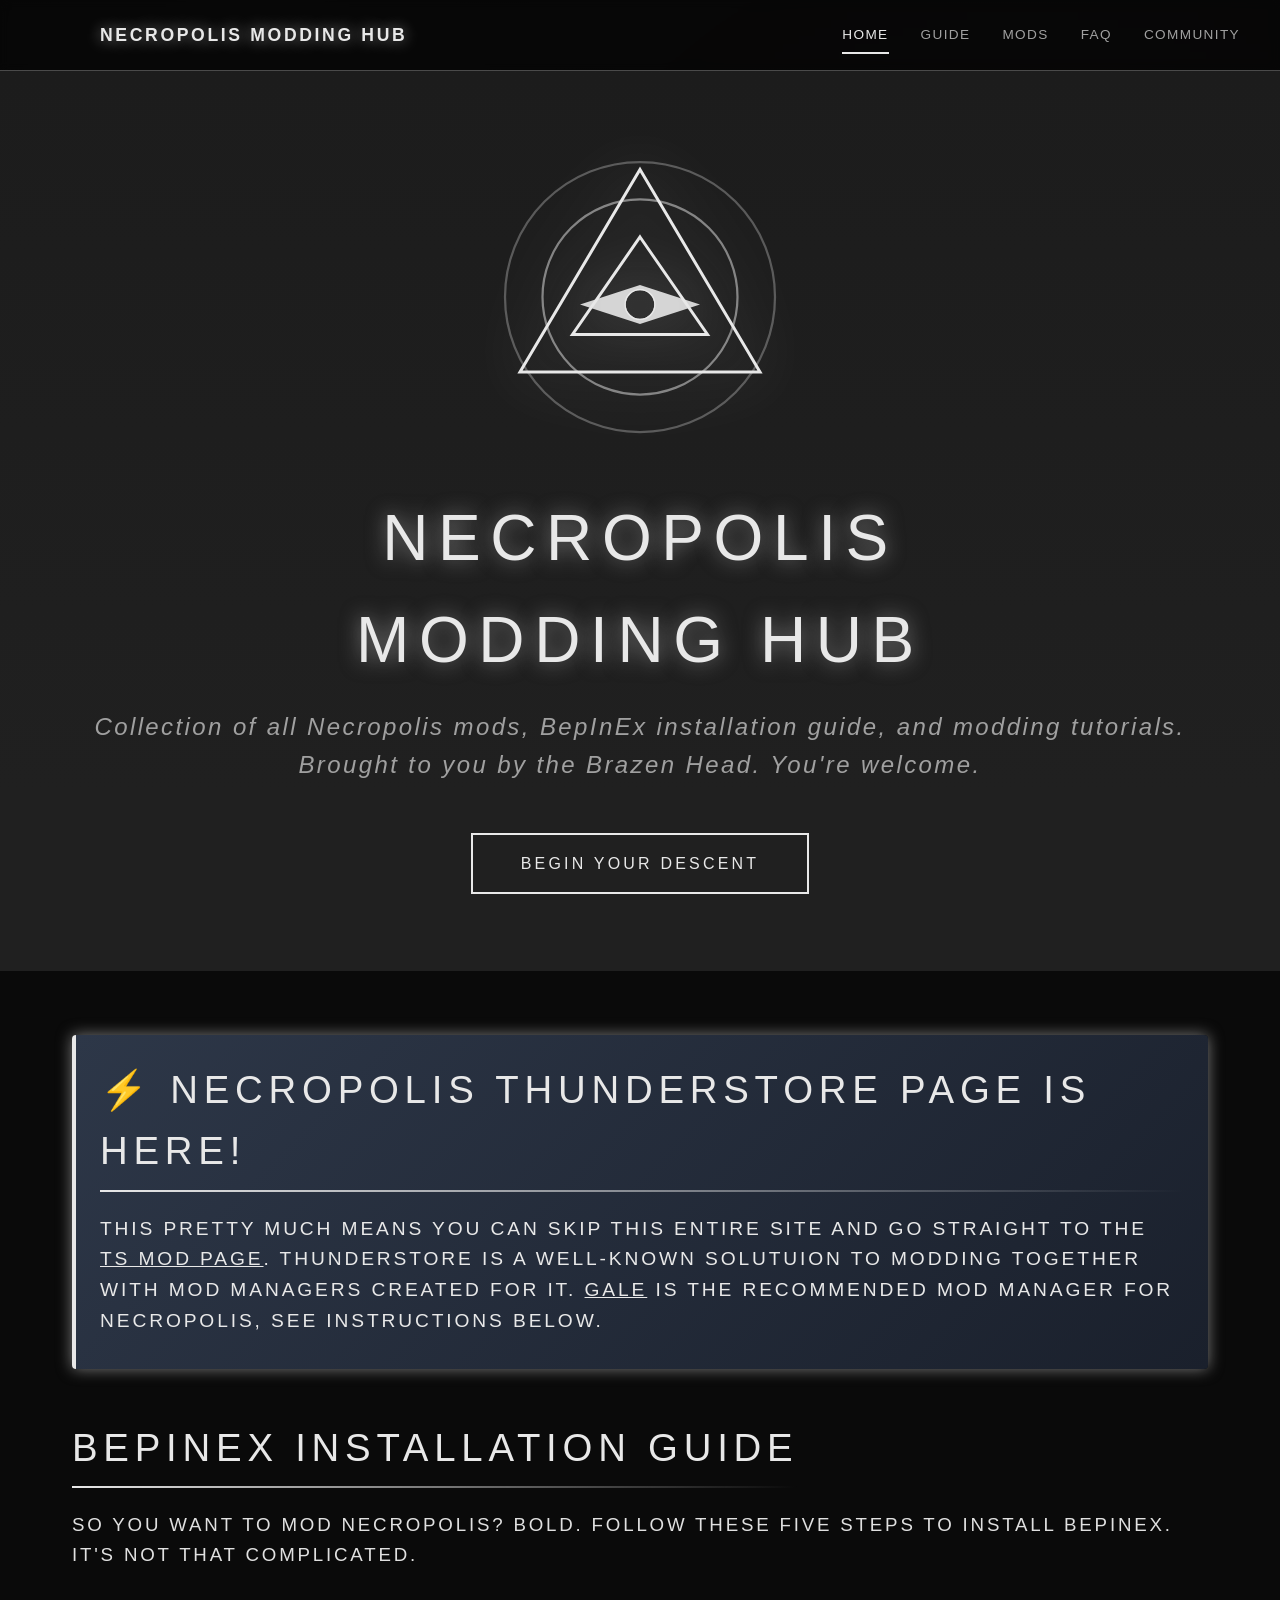
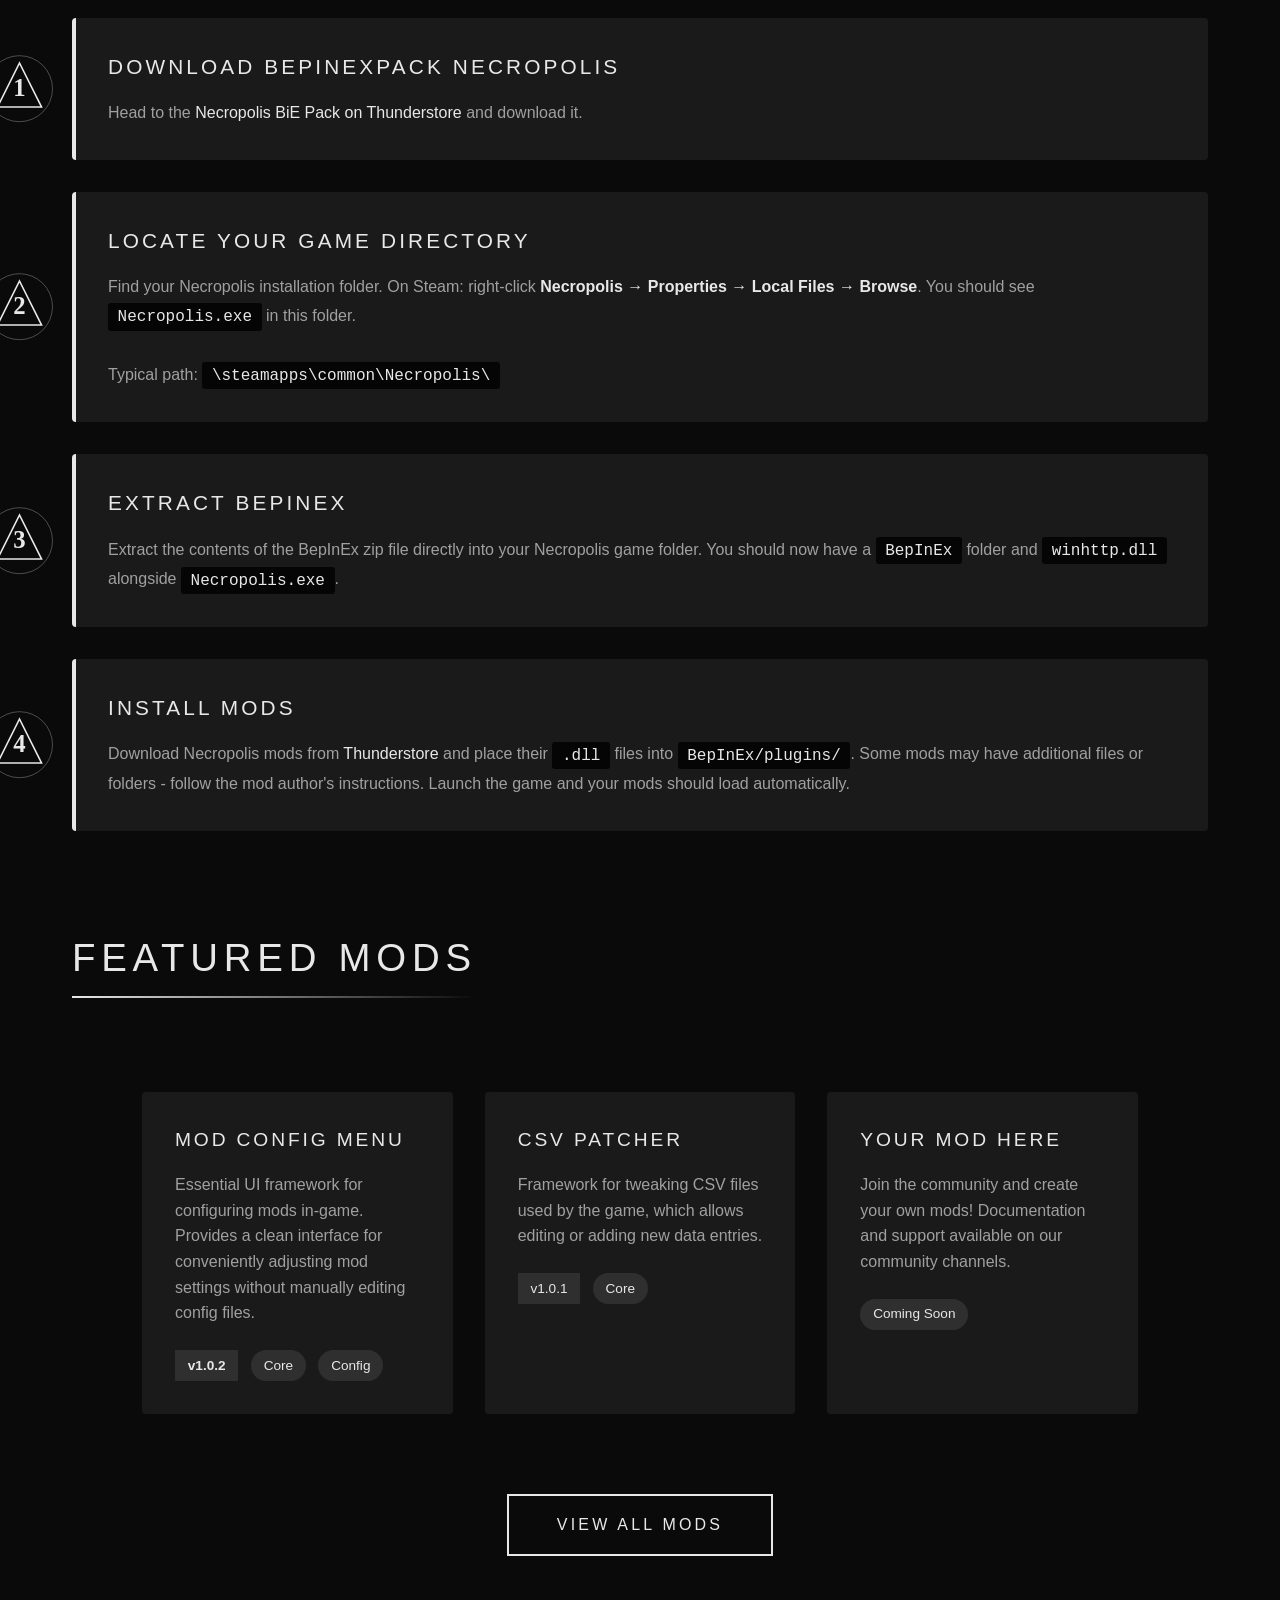
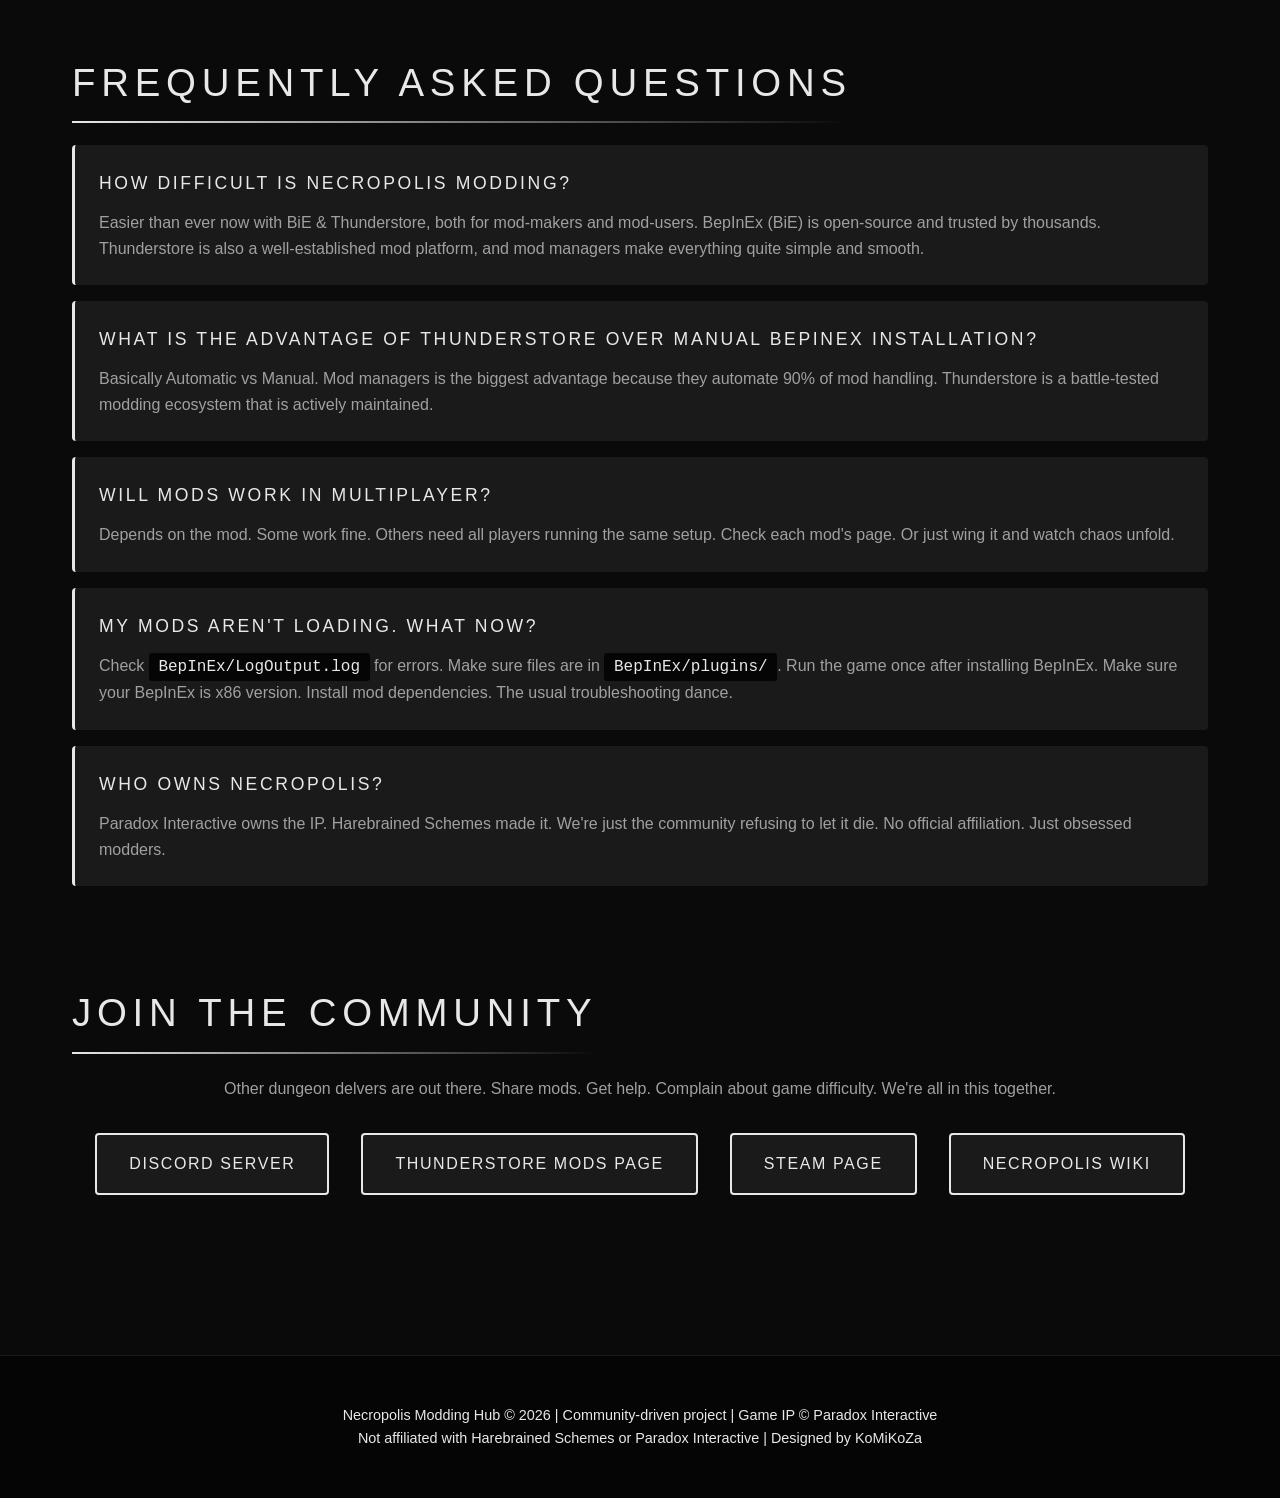
==== commit 6551c2a5: "Update index.html" ====
--- a/index.html
+++ b/index.html
@@ -697,10 +697,10 @@
 
             <div class="steps">
                 <div class="step">
-                    <h3>Download BepInEx 5 (x86)</h3>
+                    <h3>Download BepInExPack Necropolis</h3>
                     <p>
-                        Head to the <a href="https://github.com/BepInEx/BepInEx/releases" target="_blank">BepInEx GitHub releases page</a> 
-                        and download <code>the latest x86 version of BepInEx 5 (not 6)</code>. Necropolis is 32-bit, which means you need the x86 version of BiE, don't grab x64 - it won't work.
+                        Head to the <a href="https://thunderstore.io/c/necropolis/p/BepInEx/BepInExPack_Necropolis/" target="_blank">Necropolis BiE Pack on Thunderstore</a> 
+                        and download it.
                     </p>
                 </div>
 
@@ -720,22 +720,11 @@
                         You should now have a <code>BepInEx</code> folder and <code>winhttp.dll</code> alongside <code>Necropolis.exe</code>.
                     </p>
                 </div>
-
-                <div class="step">
-                    <h3>First Launch & Black Screen Fix</h3>
-                    <p>
-                        Launch Necropolis. You'll get a black screen - this is normal. Close the game. Navigate to <code>BepInEx/config/BepInEx.cfg</code> and find the line:<br>
-                        <code>[Preloader.Entrypoint]<br>Type = Application</code><br><br>
-                        Change it to:<br>
-                        <code>[Preloader.Entrypoint]<br>Type = MonoBehaviour</code><br><br>
-                        Save and launch again. BepInEx should now work properly.
-                    </p>
-                </div>
-
+				
                 <div class="step">
                     <h3>Install Mods</h3>
                     <p>
-                        Download Necropolis mods and place their <code>.dll</code> files into <code>BepInEx/plugins/</code>. 
+                        Download Necropolis mods from <a href="https://thunderstore.io/c/necropolis/" target="_blank">Thunderstore</a> and place their <code>.dll</code> files into <code>BepInEx/plugins/</code>. 
                         Some mods may have additional files or folders - follow the mod author's instructions. 
                         Launch the game and your mods should load automatically.
                     </p>
@@ -754,10 +743,9 @@
                             <div class="mod-card">
                                 <h3>Mod Config Menu</h3>
                                 <p>Essential UI framework for configuring mods in-game. Provides a clean interface for conveniently adjusting mod settings without manually editing config files.</p>
-                                <span class="mod-tag2"><b>v1.0.1</b></span>
+                                <span class="mod-tag2"><b>v1.0.2</b></span>
                                 <span class="mod-tag">Core</span>
                                 <span class="mod-tag">Config</span>
-                                <span class="mod-tag">UI</span>
                             </div>
                         </a>
 
@@ -765,10 +753,8 @@
                             <div class="mod-card">
                                 <h3>CSV Patcher</h3>
                                 <p>Framework for tweaking CSV files used by the game, which allows editing or adding new data entries.</p>
-                                <span class="mod-tag2">v1.0.0</span>                    
+                                <span class="mod-tag2">v1.0.1</span>                    
                                 <span class="mod-tag">Core</span>
-                                <span class="mod-tag">Data</span>
-                                <span class="mod-tag">Gameplay</span>
                             </div>
                         </a>
 
@@ -797,9 +783,16 @@
             <h2>Frequently Asked Questions</h2>
 
             <div class="faq-item">
-                <h3>Is modding Necropolis safe?</h3>
+                <h3>How difficult is Necropolis modding?</h3>
                 <p>
-                    Safer than the actual game. BepInEx is open-source and trusted by thousands. Download from reputable sources, and you'll be fine. Unlike your character in the Necropolis.
+                    Easier than ever now with BiE & Thunderstore, both for mod-makers and mod-users. BepInEx (BiE) is open-source and trusted by thousands. Thunderstore is also a well-established mod platform, and mod managers make everything quite simple and smooth.
+                </p>
+            </div>
+			
+            <div class="faq-item">
+                <h3>What is the advantage of Thunderstore over manual BepInEx installation?</h3>
+                <p>
+                    Basically Automatic vs Manual. Mod managers is the biggest advantage because they automate 90% of mod handling. Thunderstore is a battle-tested modding ecosystem that is actively maintained.
                 </p>
             </div>
 
@@ -821,13 +814,6 @@
                 <h3>Who owns Necropolis?</h3>
                 <p>
                     Paradox Interactive owns the IP. Harebrained Schemes made it. We're just the community refusing to let it die. No official affiliation. Just obsessed modders.
-                </p>
-            </div>
-
-            <div class="faq-item">
-                <h3>When will Thunderstore support arrive?</h3>
-                <p>
-                    When it's readyTM. We've submitted the request. Now we wait. Patience is a virtue.
                 </p>
             </div>
         </section>
@@ -1144,4 +1130,3 @@
     </script>
 </body>
 </html>
-
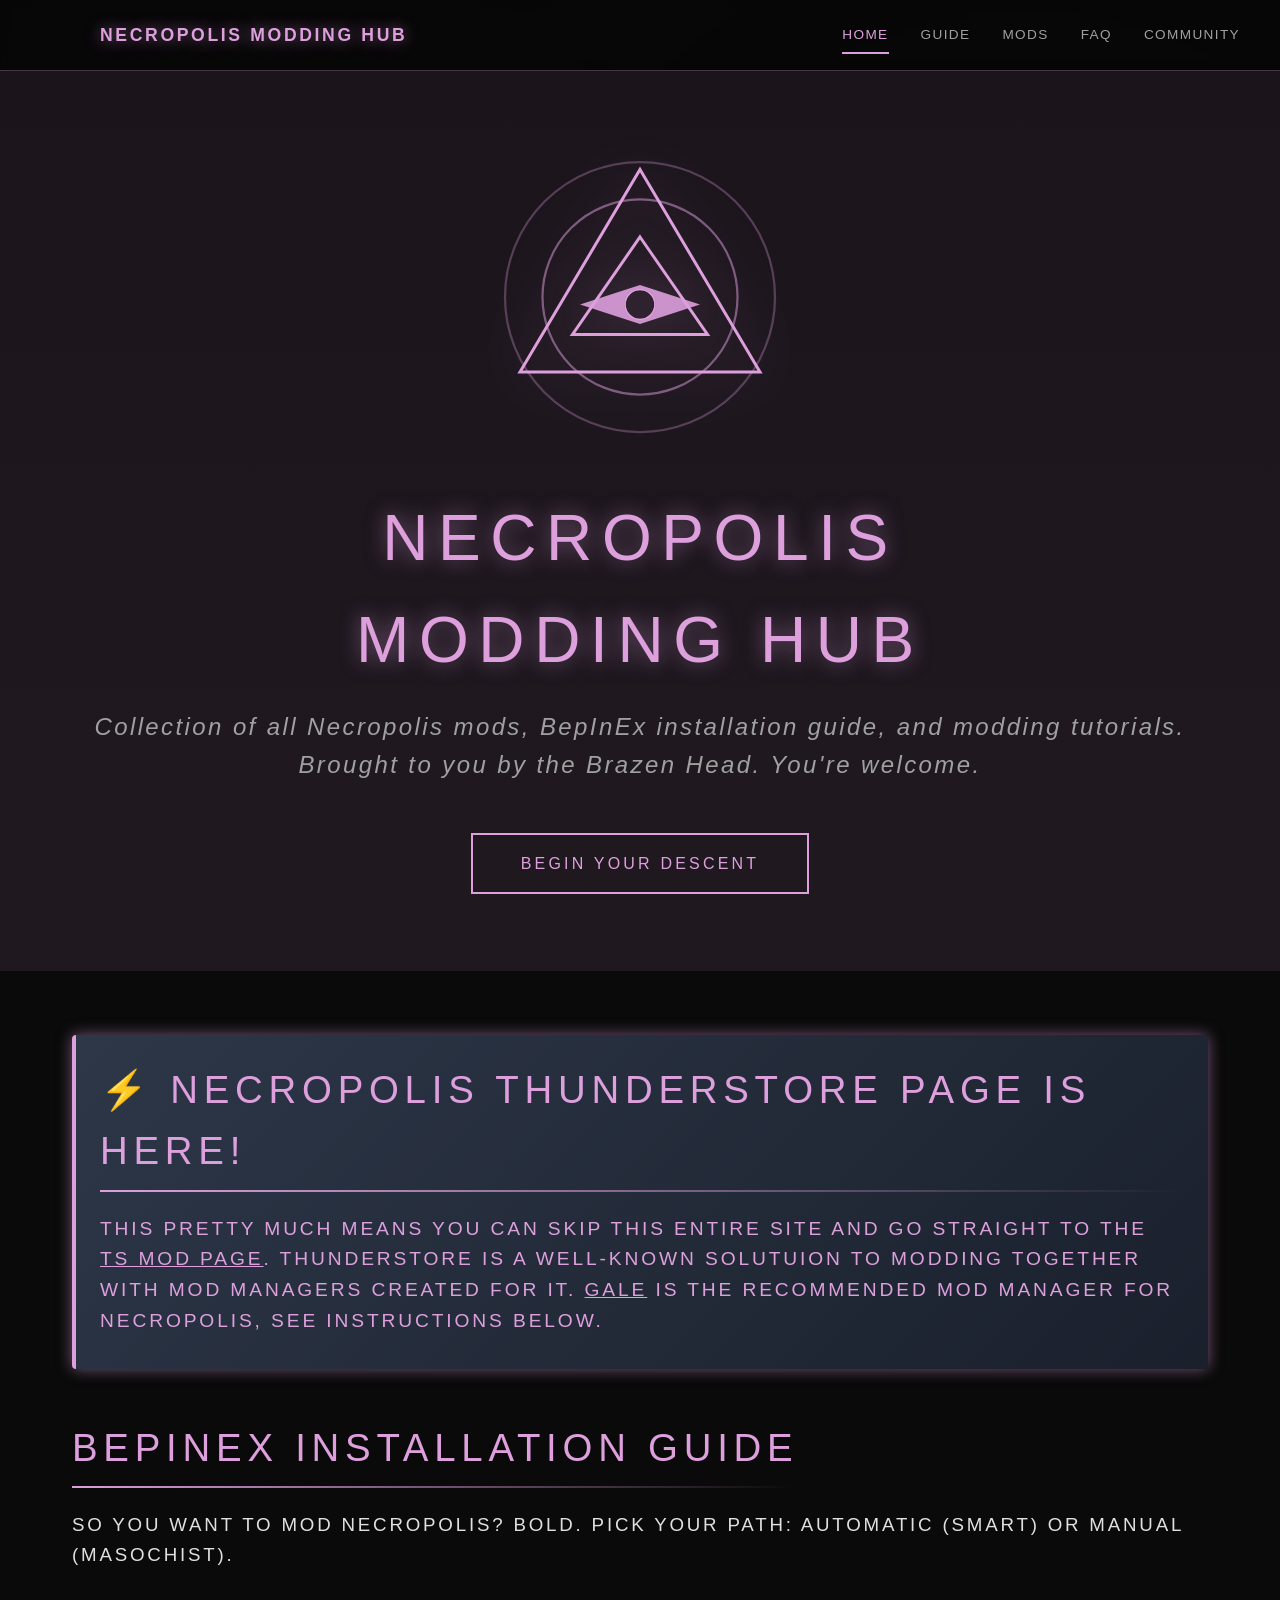
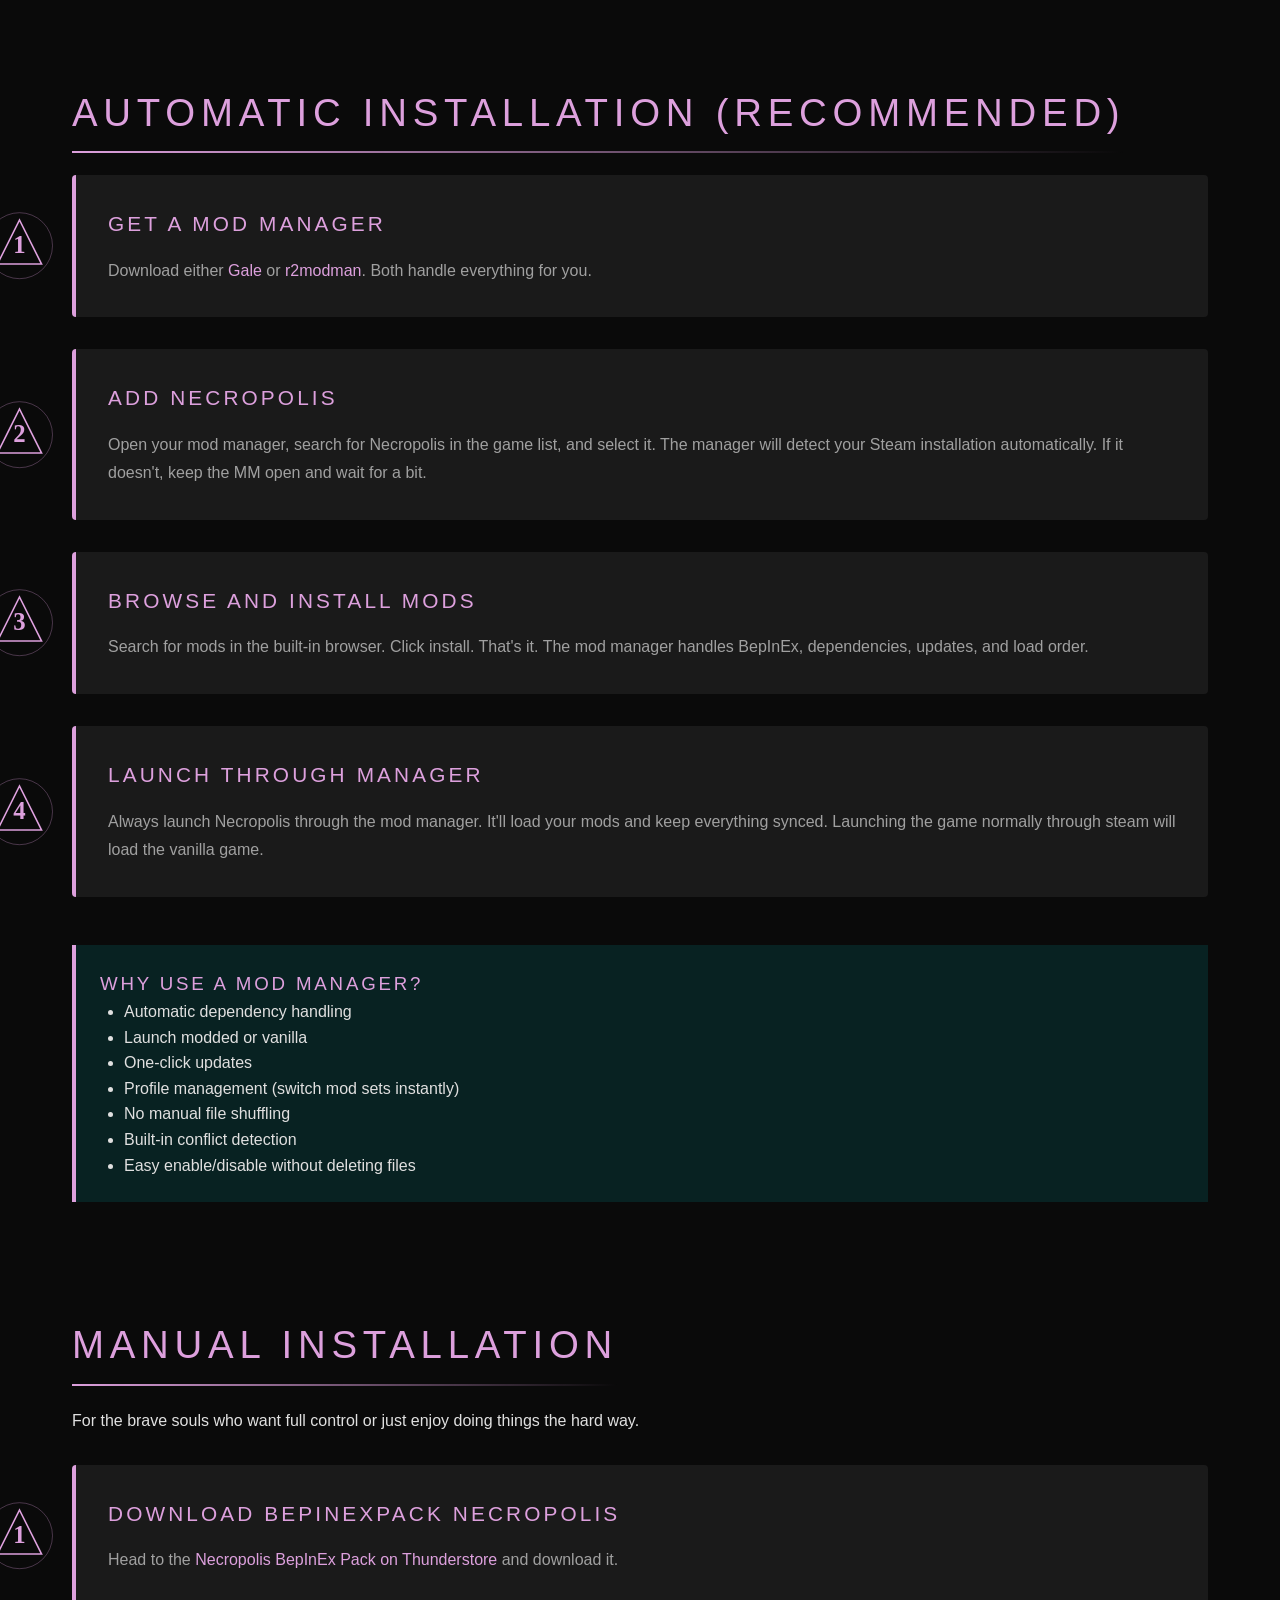
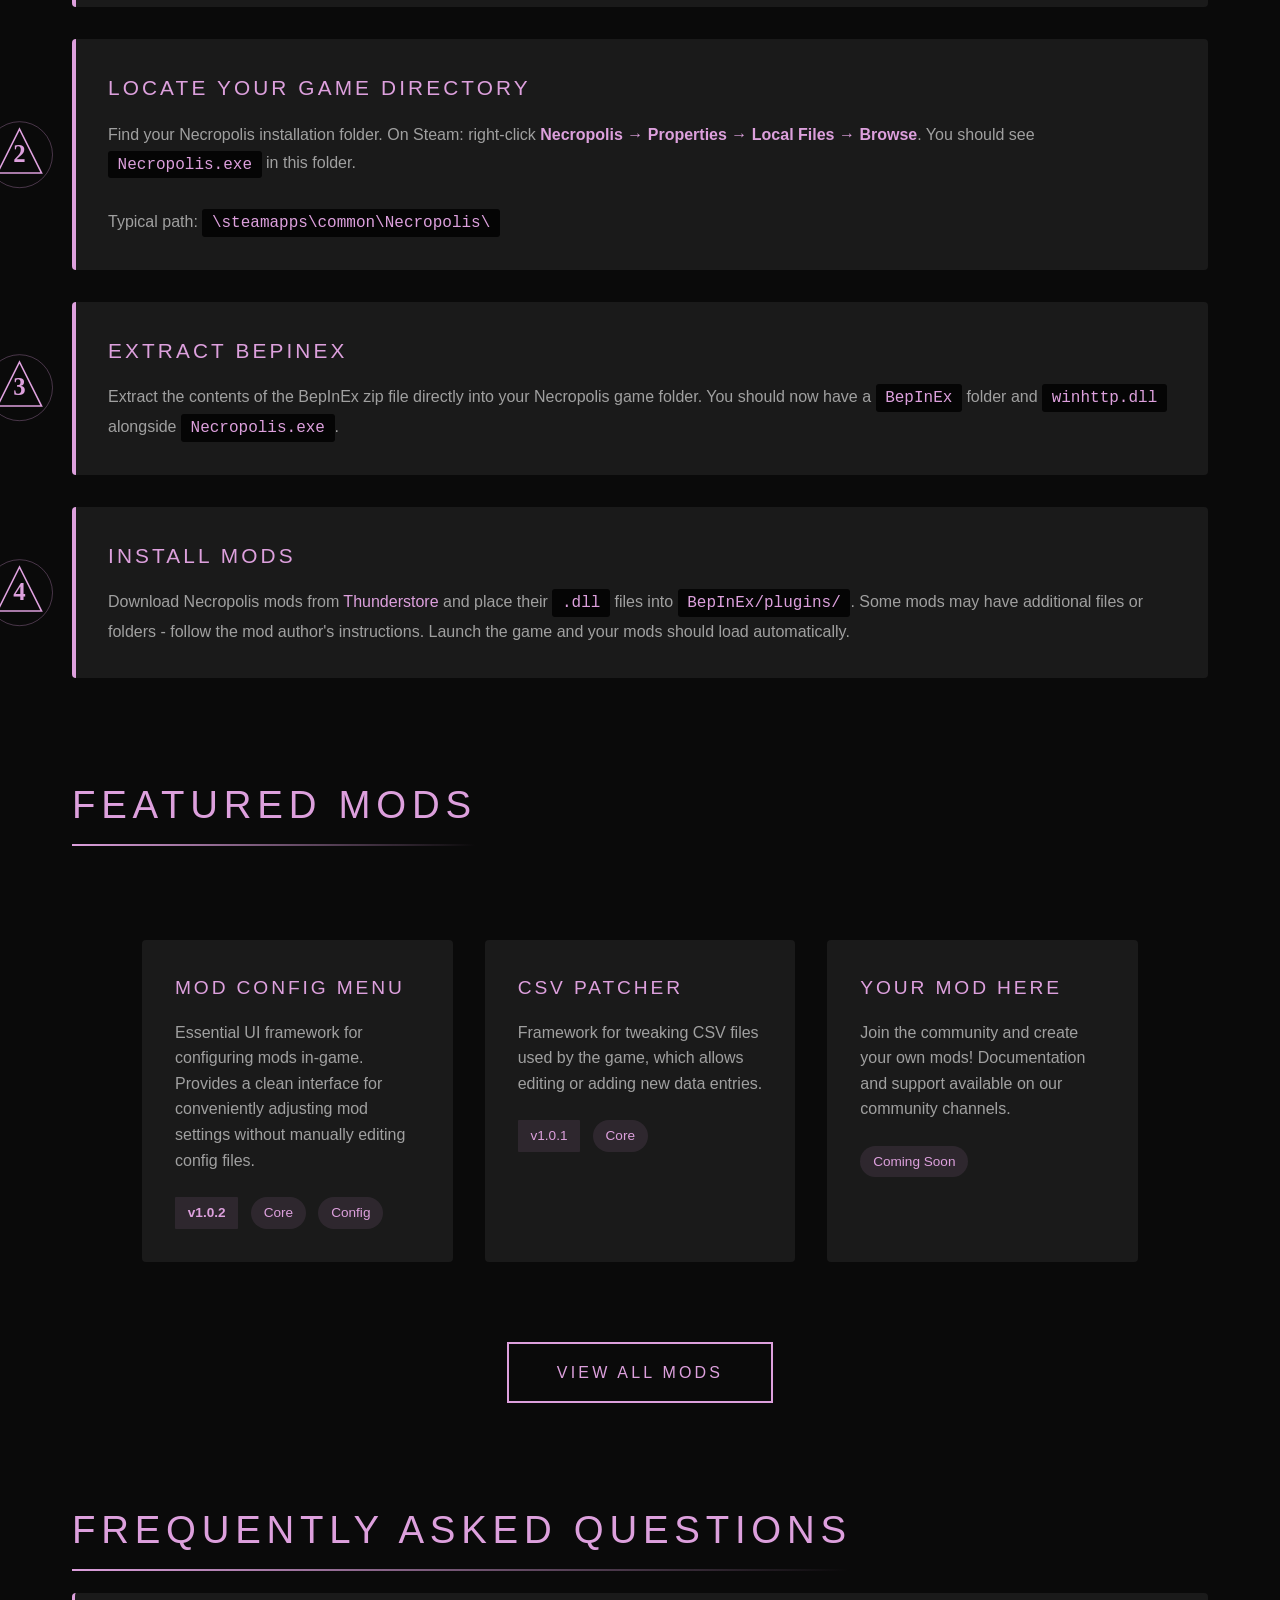
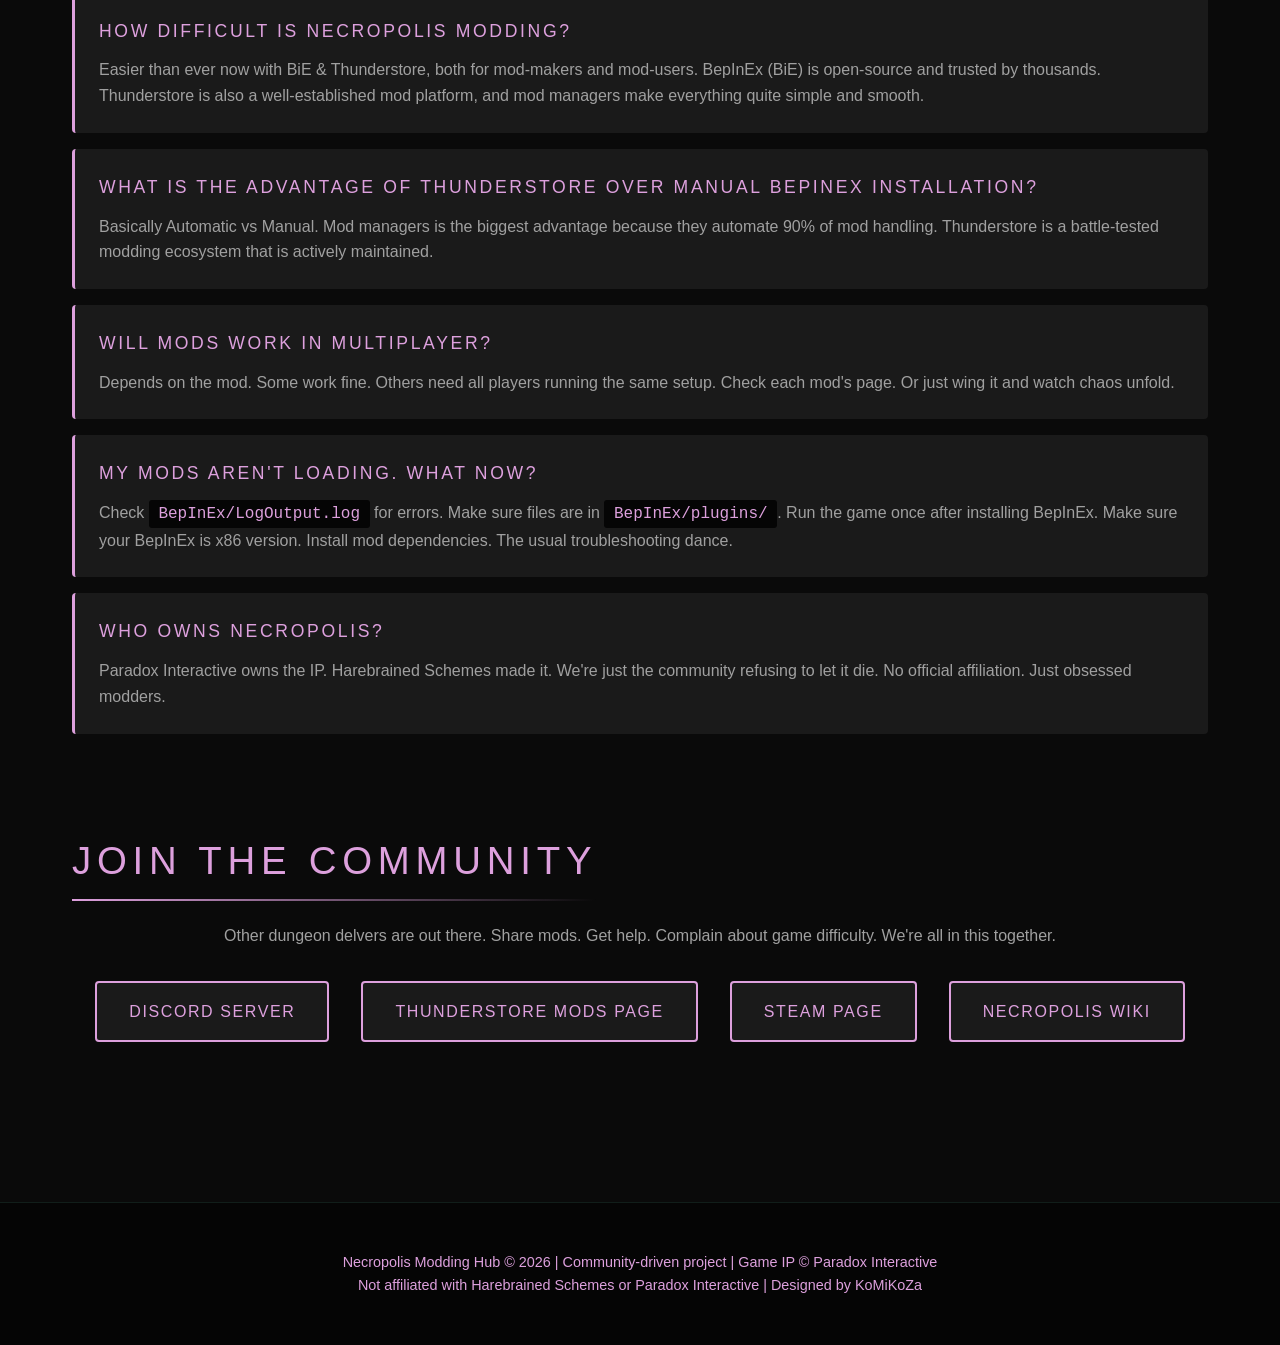
==== commit 0f43ee2b: "Update index.html Install guide updated" ====
--- a/index.html
+++ b/index.html
@@ -688,49 +688,97 @@
             <h3>This pretty much means you can skip this entire site and go straight to the <a href="https://thunderstore.io/c/necropolis" target="_blank"><u>TS mod page</u></a>. Thunderstore is a well-known solutuion to modding together with mod managers created for it. <a href="https://github.com/Kesomannen/gale" target="_blank"><u>Gale</u></a> is the recommended Mod Manager for Necropolis, see instructions below.</h3>
         </div>
 
-        <!-- Installation Guide -->
-        <section id="guide">
-            <h2>BepInEx Installation Guide</h2>
-            <h3 style="color: var(--secondary-cyan); margin-bottom: 3rem;">
-                So you want to mod Necropolis? Bold. Follow these five steps to install BepInEx. It's not that complicated.
-            </h3>
-
-            <div class="steps">
-                <div class="step">
-                    <h3>Download BepInExPack Necropolis</h3>
-                    <p>
-                        Head to the <a href="https://thunderstore.io/c/necropolis/p/BepInEx/BepInExPack_Necropolis/" target="_blank">Necropolis BiE Pack on Thunderstore</a> 
-                        and download it.
-                    </p>
-                </div>
-
-                <div class="step">
-                    <h3>Locate Your Game Directory</h3>
-                    <p>
-                        Find your Necropolis installation folder. On Steam: right-click <strong style="color: var(--primary-cyan);">Necropolis → Properties → Local Files → Browse</strong>. 
-                        You should see <code>Necropolis.exe</code> in this folder.<br><br>
-                        Typical path: <code>\steamapps\common\Necropolis\</code>
-                    </p>
-                </div>
-
-                <div class="step">
-                    <h3>Extract BepInEx</h3>
-                    <p>
-                        Extract the contents of the BepInEx zip file directly into your Necropolis game folder. 
-                        You should now have a <code>BepInEx</code> folder and <code>winhttp.dll</code> alongside <code>Necropolis.exe</code>.
-                    </p>
-                </div>
-				
-                <div class="step">
-                    <h3>Install Mods</h3>
-                    <p>
-                        Download Necropolis mods from <a href="https://thunderstore.io/c/necropolis/" target="_blank">Thunderstore</a> and place their <code>.dll</code> files into <code>BepInEx/plugins/</code>. 
-                        Some mods may have additional files or folders - follow the mod author's instructions. 
-                        Launch the game and your mods should load automatically.
-                    </p>
-                </div>
-            </div>
-        </section>
+		<!-- Installation Guide -->
+		<section id="guide">
+		    <h2>BepInEx Installation Guide</h2>
+		    <h3 style="color: var(--secondary-cyan); margin-bottom: 3rem;">
+		        So you want to mod Necropolis? Bold. Pick your path: automatic (smart) or manual (masochist).
+		    </h3>
+		
+		    <!-- Automatic Installation -->
+		    <h2 style="margin-top: 4rem; margin-bottom: 2rem;">Automatic Installation (Recommended)</h2>
+		    <div class="steps">
+		        <div class="step">
+		            <h3>Get a Mod Manager</h3>
+		            <p>
+		                Download either <a href="https://github.com/Kesomannen/gale" target="_blank">Gale</a> or 
+		                <a href="https://github.com/ebkr/r2modmanPlus" target="_blank">r2modman</a>. 
+		                Both handle everything for you.
+		            </p>
+		        </div>
+		        <div class="step">
+		            <h3>Add Necropolis</h3>
+		            <p>
+		                Open your mod manager, search for Necropolis in the game list, and select it. 
+		                The manager will detect your Steam installation automatically. If it doesn't, keep the MM open and wait for a bit.
+		            </p>
+		        </div>
+		        <div class="step">
+		            <h3>Browse and Install Mods</h3>
+		            <p>
+		                Search for mods in the built-in browser. Click install. That's it. 
+		                The mod manager handles BepInEx, dependencies, updates, and load order.
+		            </p>
+		        </div>
+		        <div class="step">
+		            <h3>Launch Through Manager</h3>
+		            <p>
+		                Always launch Necropolis through the mod manager. It'll load your mods and keep everything synced. Launching the game normally through steam will load the vanilla game.
+		            </p>
+		        </div>
+		    </div>
+		
+		    <div style="background: rgba(0, 255, 255, 0.1); border-left: 4px solid var(--primary-cyan); padding: 1.5rem; margin: 3rem 0;">
+		        <h3 style="margin-top: 0; color: var(--primary-cyan);">Why Use a Mod Manager?</h3>
+		        <ul style="margin: 0; padding-left: 1.5rem;">
+		            <li>Automatic dependency handling</li>
+		            <li>Launch modded or vanilla</li>					
+		            <li>One-click updates</li>
+		            <li>Profile management (switch mod sets instantly)</li>
+		            <li>No manual file shuffling</li>
+		            <li>Built-in conflict detection</li>
+		            <li>Easy enable/disable without deleting files</li>
+		        </ul>
+		    </div>
+		
+		    <!-- Manual Installation -->
+		    <h2 style="margin-top: 4rem; margin-bottom: 2rem;">Manual Installation</h2>
+		    <p style="color: var(--secondary-cyan); margin-bottom: 2rem;">
+		        For the brave souls who want full control or just enjoy doing things the hard way.
+		    </p>
+		    <div class="steps">
+		        <div class="step">
+		            <h3>Download BepInExPack Necropolis</h3>
+		            <p>
+		                Head to the <a href="https://thunderstore.io/c/necropolis/p/BepInEx/BepInExPack_Necropolis/" target="_blank">Necropolis BepInEx Pack on Thunderstore</a> 
+		                and download it.
+		            </p>
+		        </div>
+		        <div class="step">
+		            <h3>Locate Your Game Directory</h3>
+		            <p>
+		                Find your Necropolis installation folder. On Steam: right-click <strong style="color: var(--primary-cyan);">Necropolis → Properties → Local Files → Browse</strong>. 
+		                You should see <code>Necropolis.exe</code> in this folder.<br><br>
+		                Typical path: <code>\steamapps\common\Necropolis\</code>
+		            </p>
+		        </div>
+		        <div class="step">
+		            <h3>Extract BepInEx</h3>
+		            <p>
+		                Extract the contents of the BepInEx zip file directly into your Necropolis game folder. 
+		                You should now have a <code>BepInEx</code> folder and <code>winhttp.dll</code> alongside <code>Necropolis.exe</code>.
+		            </p>
+		        </div>
+		        <div class="step">
+		            <h3>Install Mods</h3>
+		            <p>
+		                Download Necropolis mods from <a href="https://thunderstore.io/c/necropolis/" target="_blank">Thunderstore</a> and place their <code>.dll</code> files into <code>BepInEx/plugins/</code>. 
+		                Some mods may have additional files or folders - follow the mod author's instructions. 
+		                Launch the game and your mods should load automatically.
+		            </p>
+		        </div>
+		    </div>
+		</section>
 
         <!-- Featured Mods -->
         <section id="mods">
@@ -1130,3 +1178,4 @@
     </script>
 </body>
 </html>
+
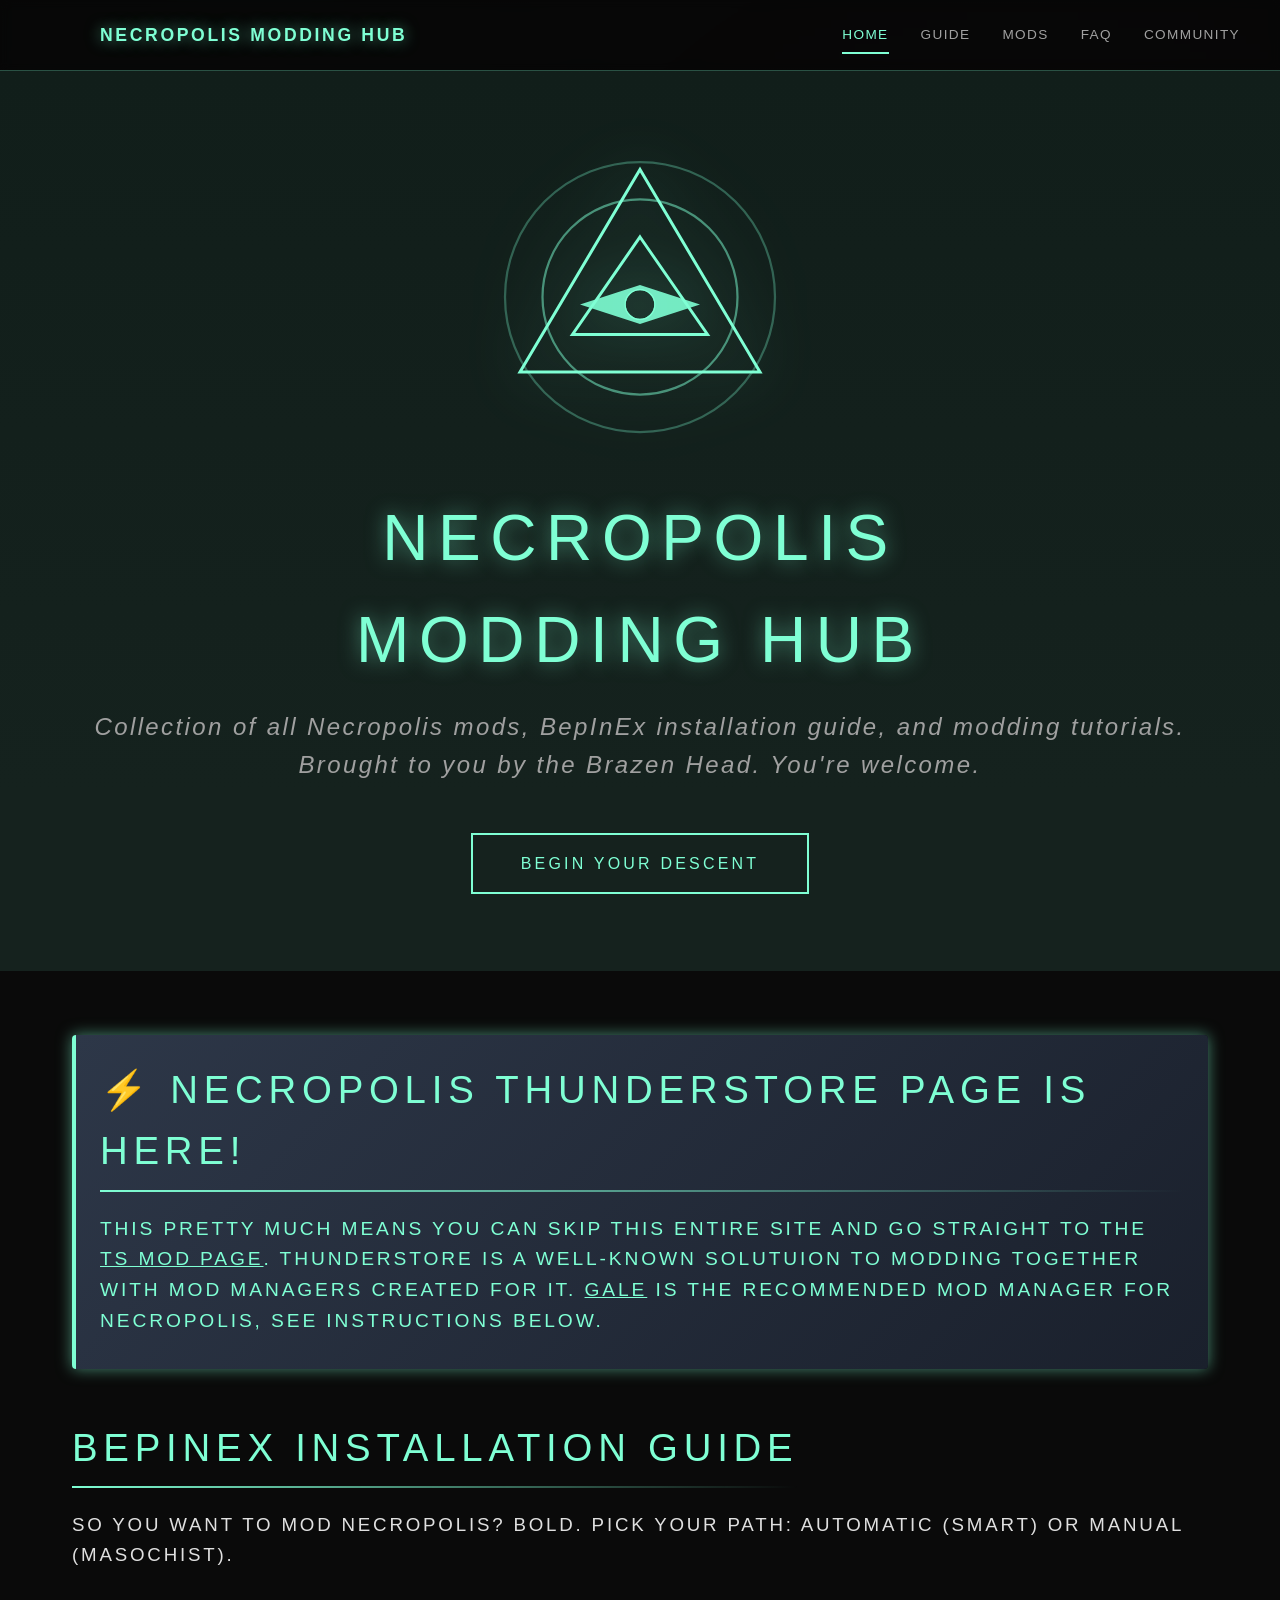
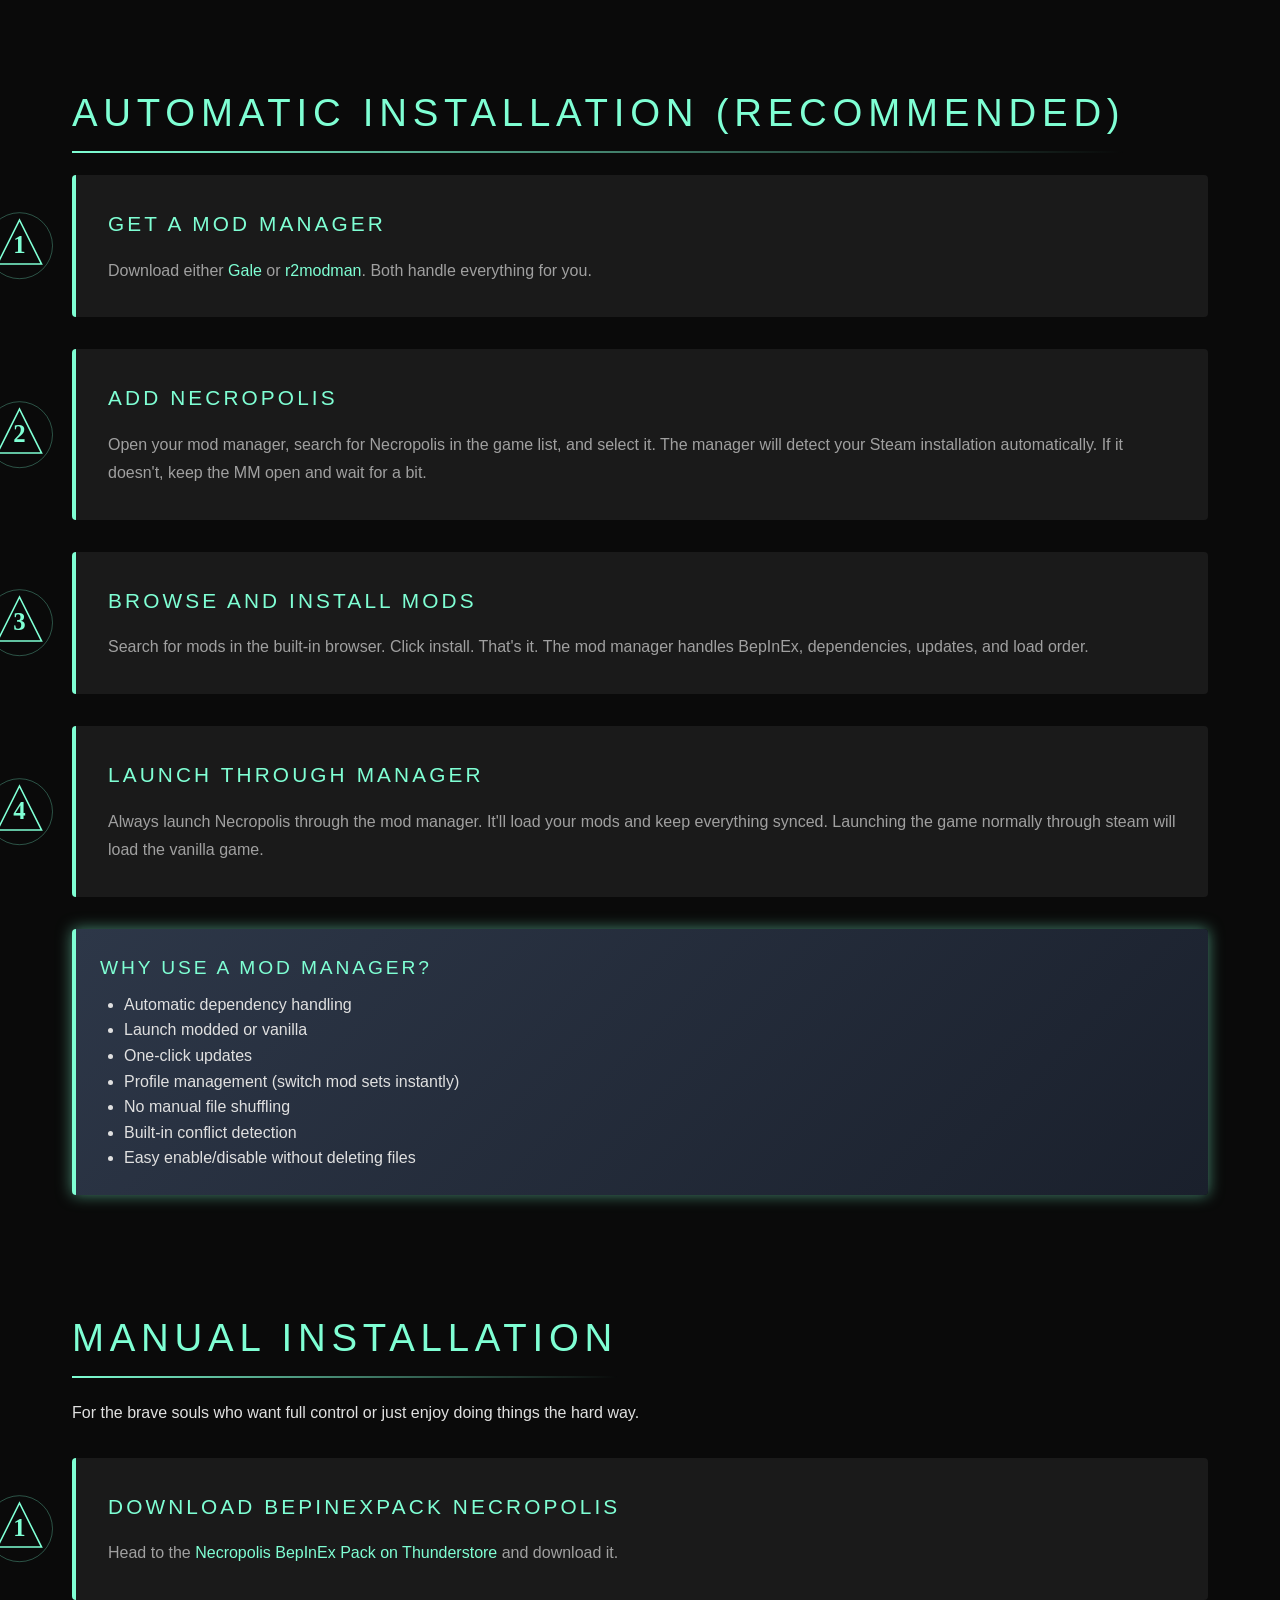
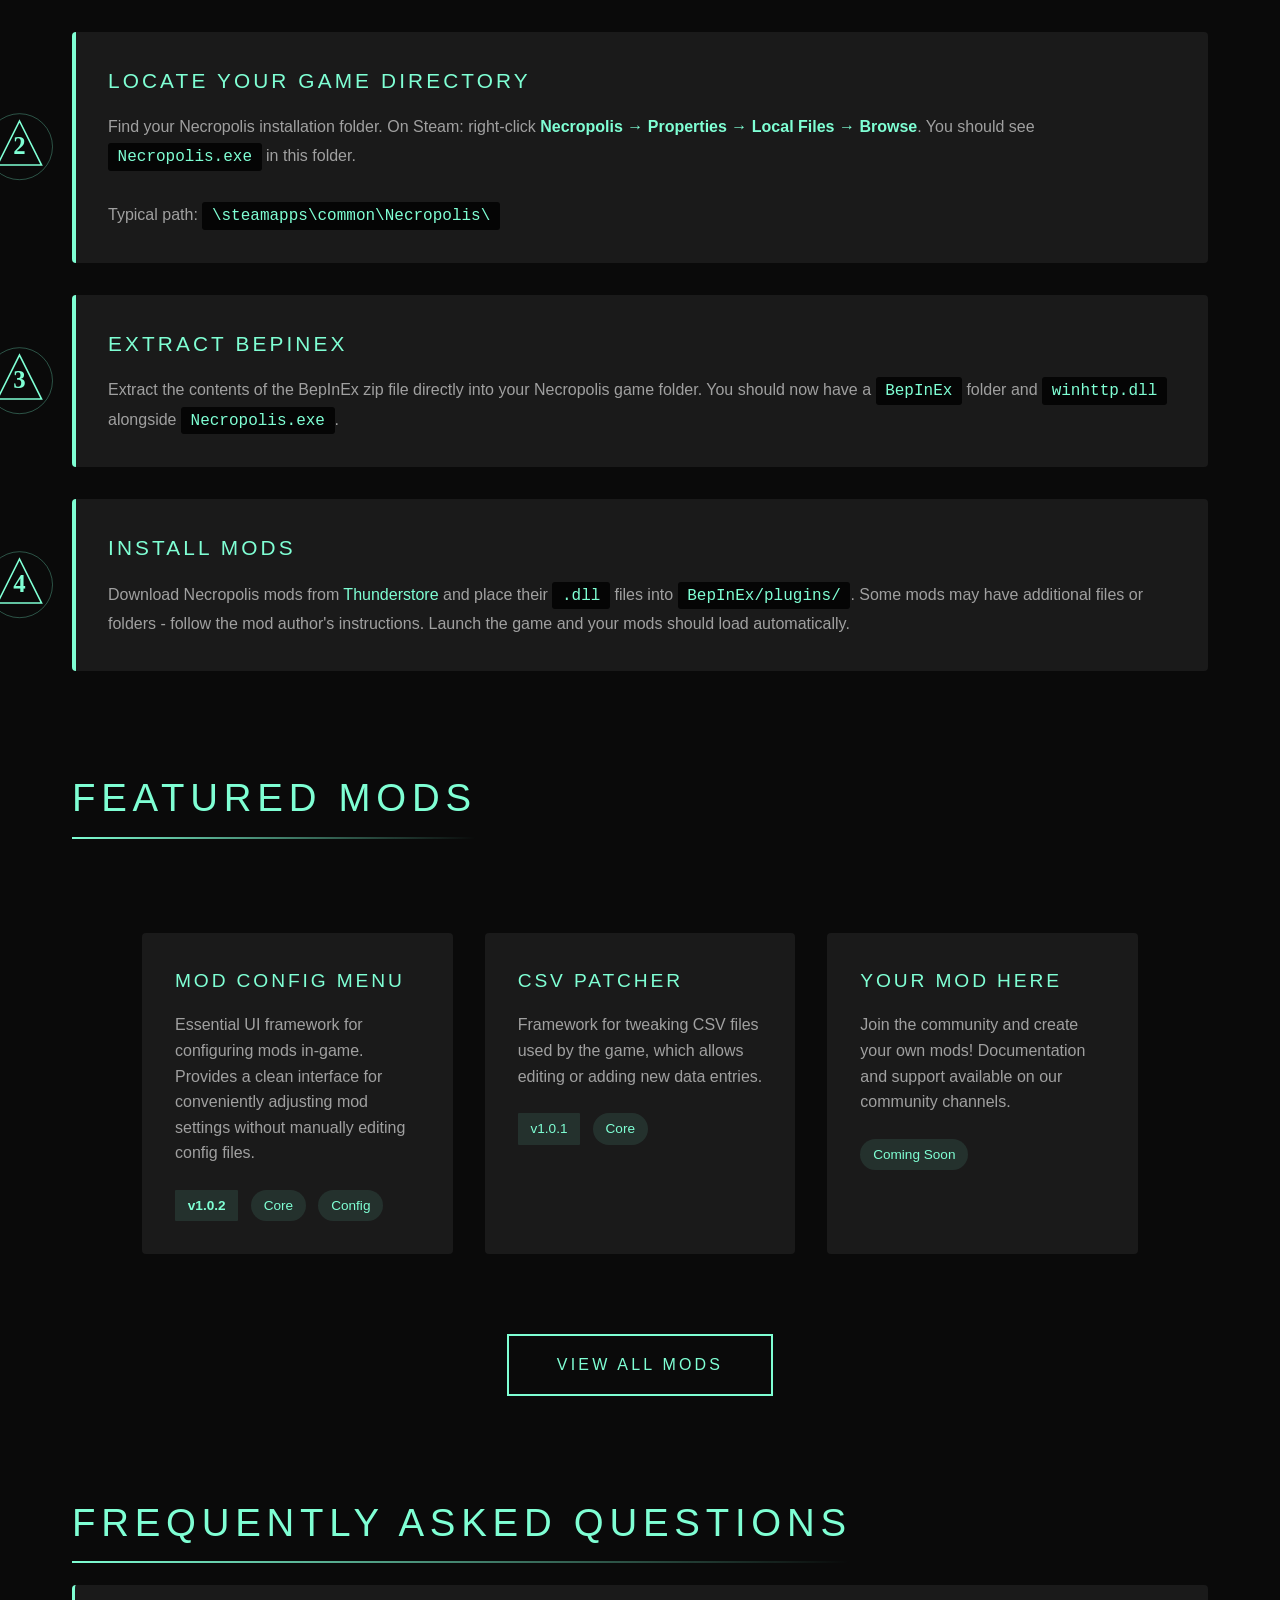
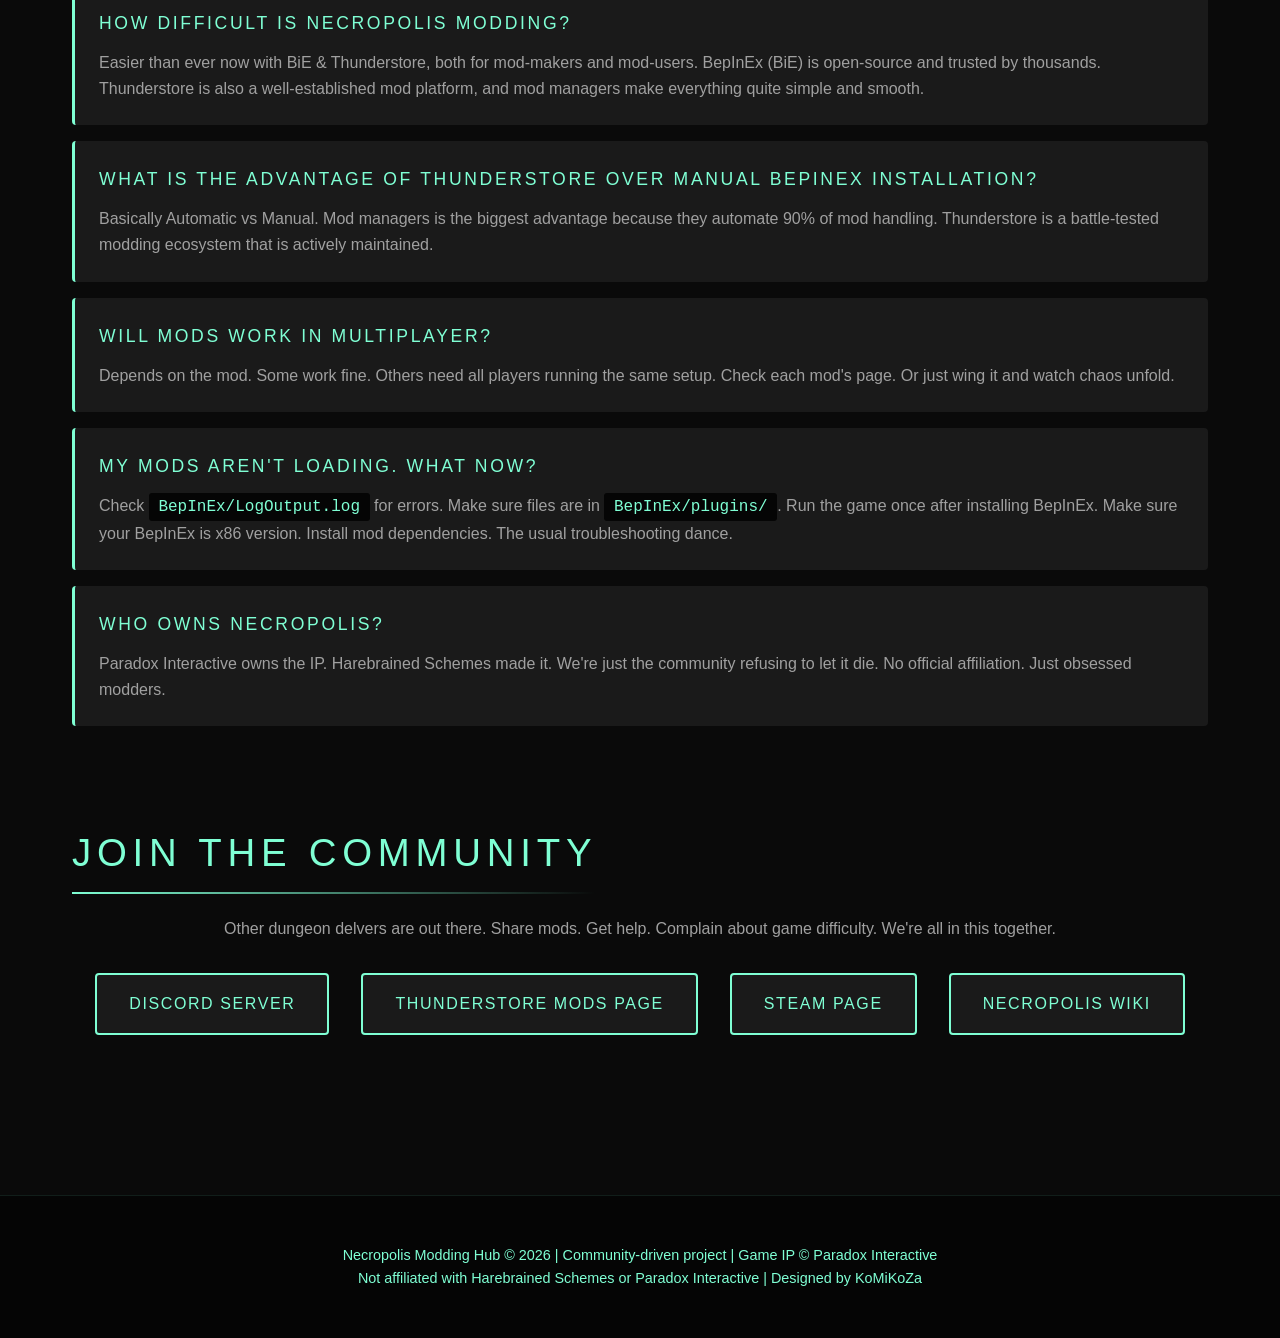
==== commit c63b1da2: "Update index.html" ====
--- a/index.html
+++ b/index.html
@@ -687,14 +687,12 @@
             <h2>⚡ Necropolis Thunderstore Page Is Here!</h2>
             <h3>This pretty much means you can skip this entire site and go straight to the <a href="https://thunderstore.io/c/necropolis" target="_blank"><u>TS mod page</u></a>. Thunderstore is a well-known solutuion to modding together with mod managers created for it. <a href="https://github.com/Kesomannen/gale" target="_blank"><u>Gale</u></a> is the recommended Mod Manager for Necropolis, see instructions below.</h3>
         </div>
-
 		<!-- Installation Guide -->
 		<section id="guide">
 		    <h2>BepInEx Installation Guide</h2>
 		    <h3 style="color: var(--secondary-cyan); margin-bottom: 3rem;">
 		        So you want to mod Necropolis? Bold. Pick your path: automatic (smart) or manual (masochist).
-		    </h3>
-		
+		    </h3>	
 		    <!-- Automatic Installation -->
 		    <h2 style="margin-top: 4rem; margin-bottom: 2rem;">Automatic Installation (Recommended)</h2>
 		    <div class="steps">
@@ -726,9 +724,8 @@
 		                Always launch Necropolis through the mod manager. It'll load your mods and keep everything synced. Launching the game normally through steam will load the vanilla game.
 		            </p>
 		        </div>
-		    </div>
-		
-		    <div style="background: rgba(0, 255, 255, 0.1); border-left: 4px solid var(--primary-cyan); padding: 1.5rem; margin: 3rem 0;">
+		    </div>		
+		    <div class="status-banner">
 		        <h3 style="margin-top: 0; color: var(--primary-cyan);">Why Use a Mod Manager?</h3>
 		        <ul style="margin: 0; padding-left: 1.5rem;">
 		            <li>Automatic dependency handling</li>
@@ -739,8 +736,7 @@
 		            <li>Built-in conflict detection</li>
 		            <li>Easy enable/disable without deleting files</li>
 		        </ul>
-		    </div>
-		
+		    </div>		
 		    <!-- Manual Installation -->
 		    <h2 style="margin-top: 4rem; margin-bottom: 2rem;">Manual Installation</h2>
 		    <p style="color: var(--secondary-cyan); margin-bottom: 2rem;">
@@ -1179,3 +1175,4 @@
 </body>
 </html>
 
+
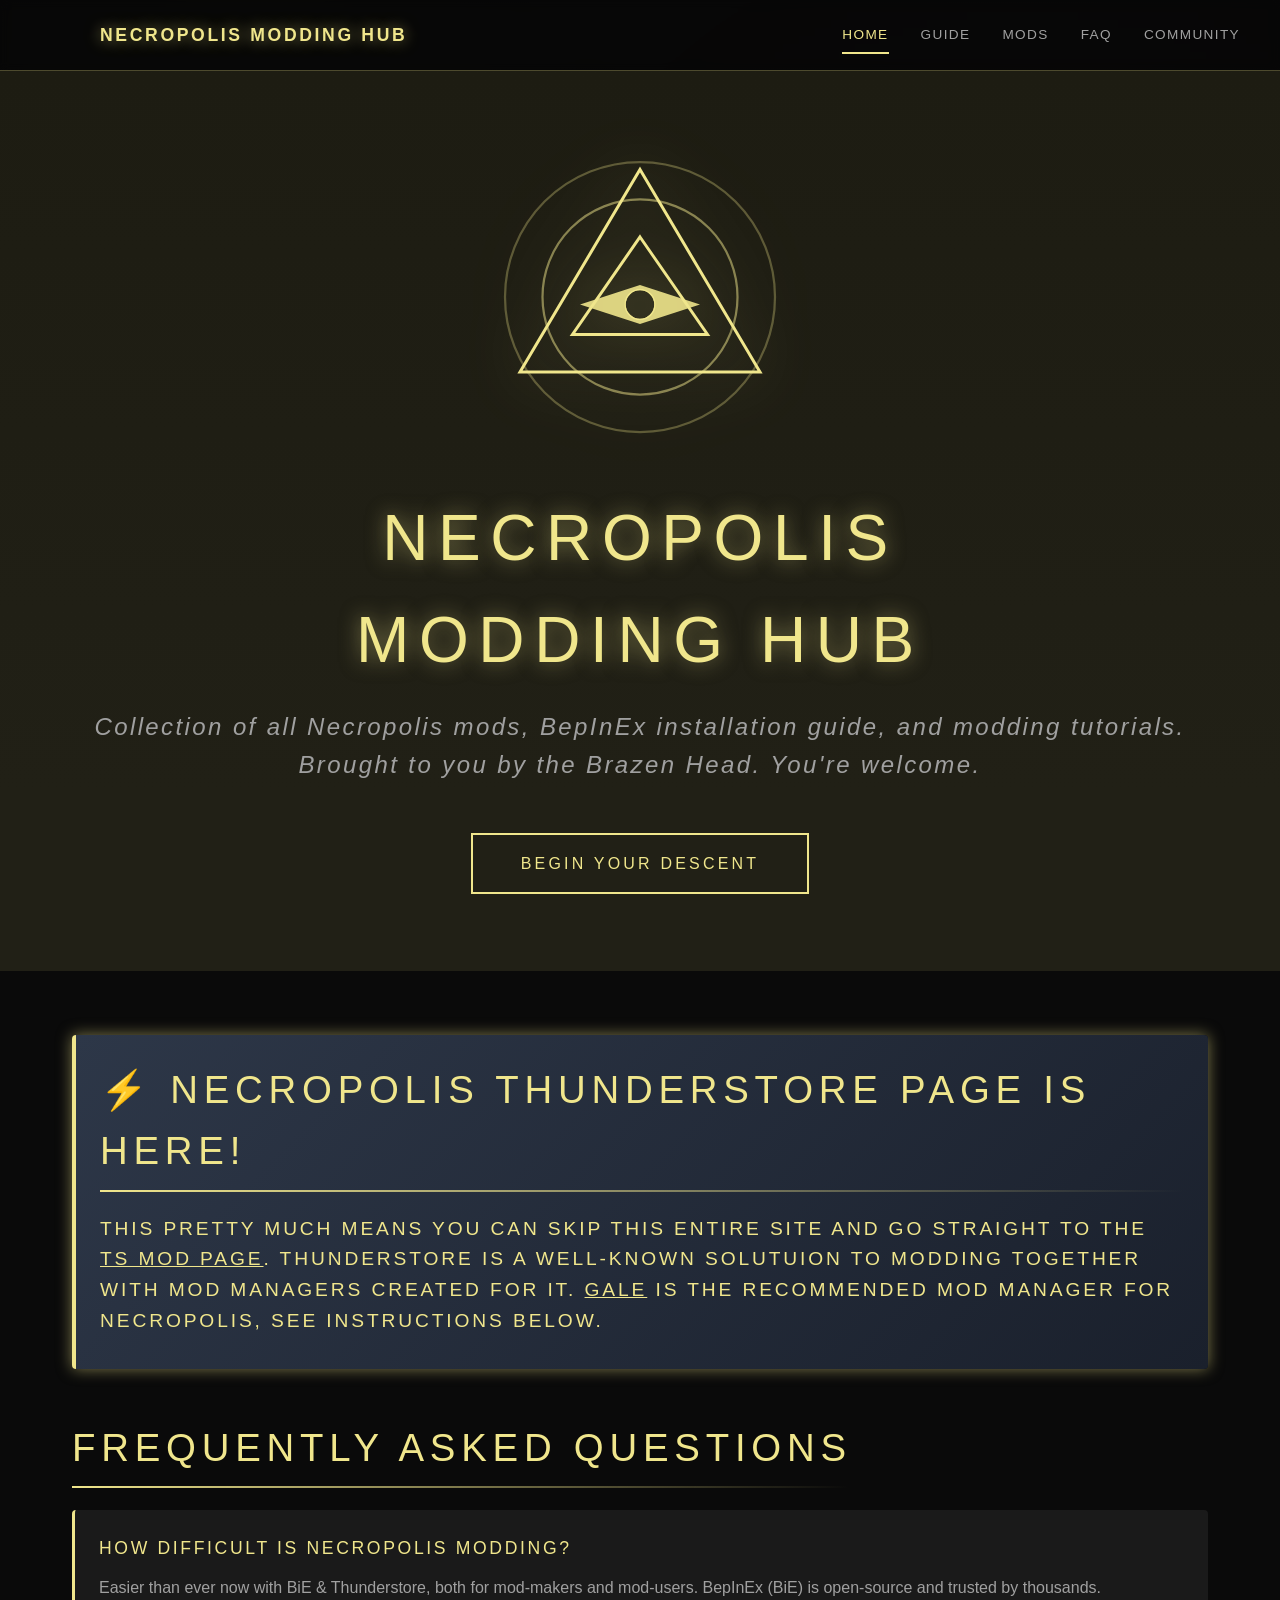
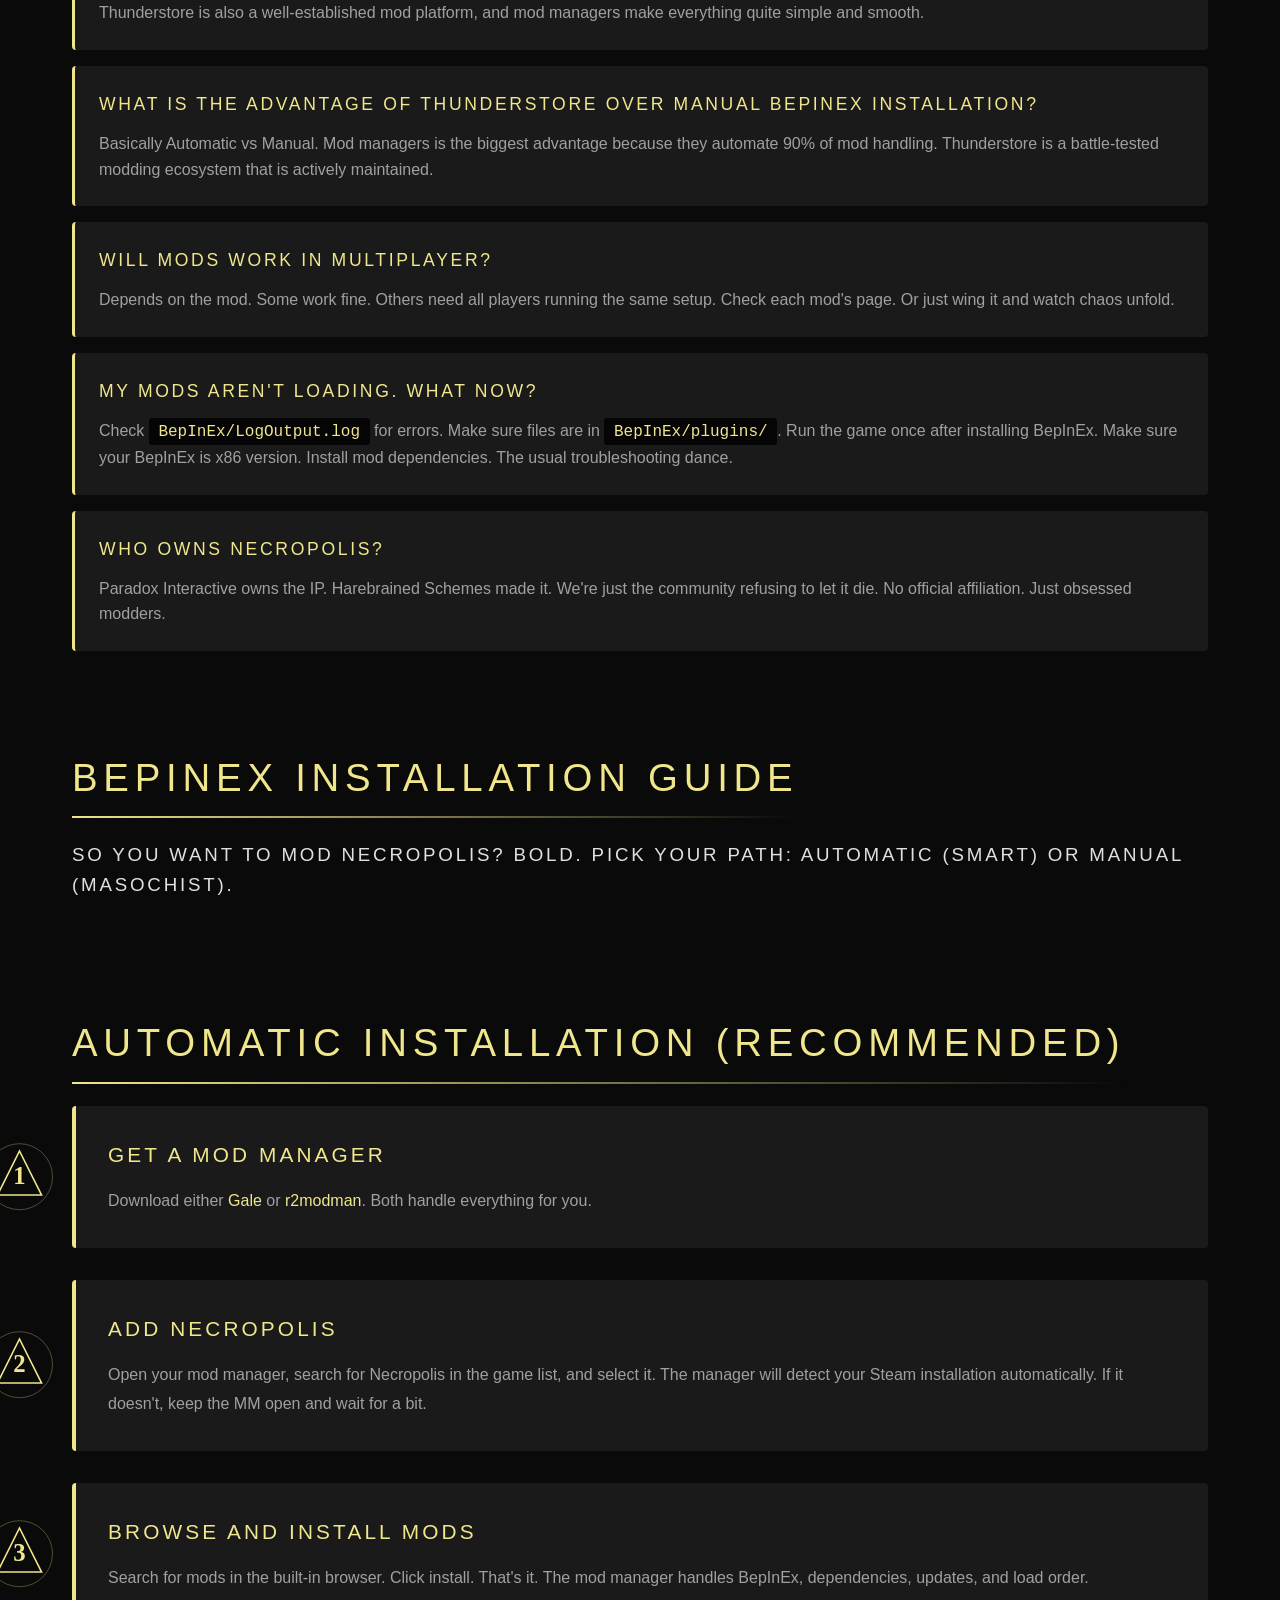
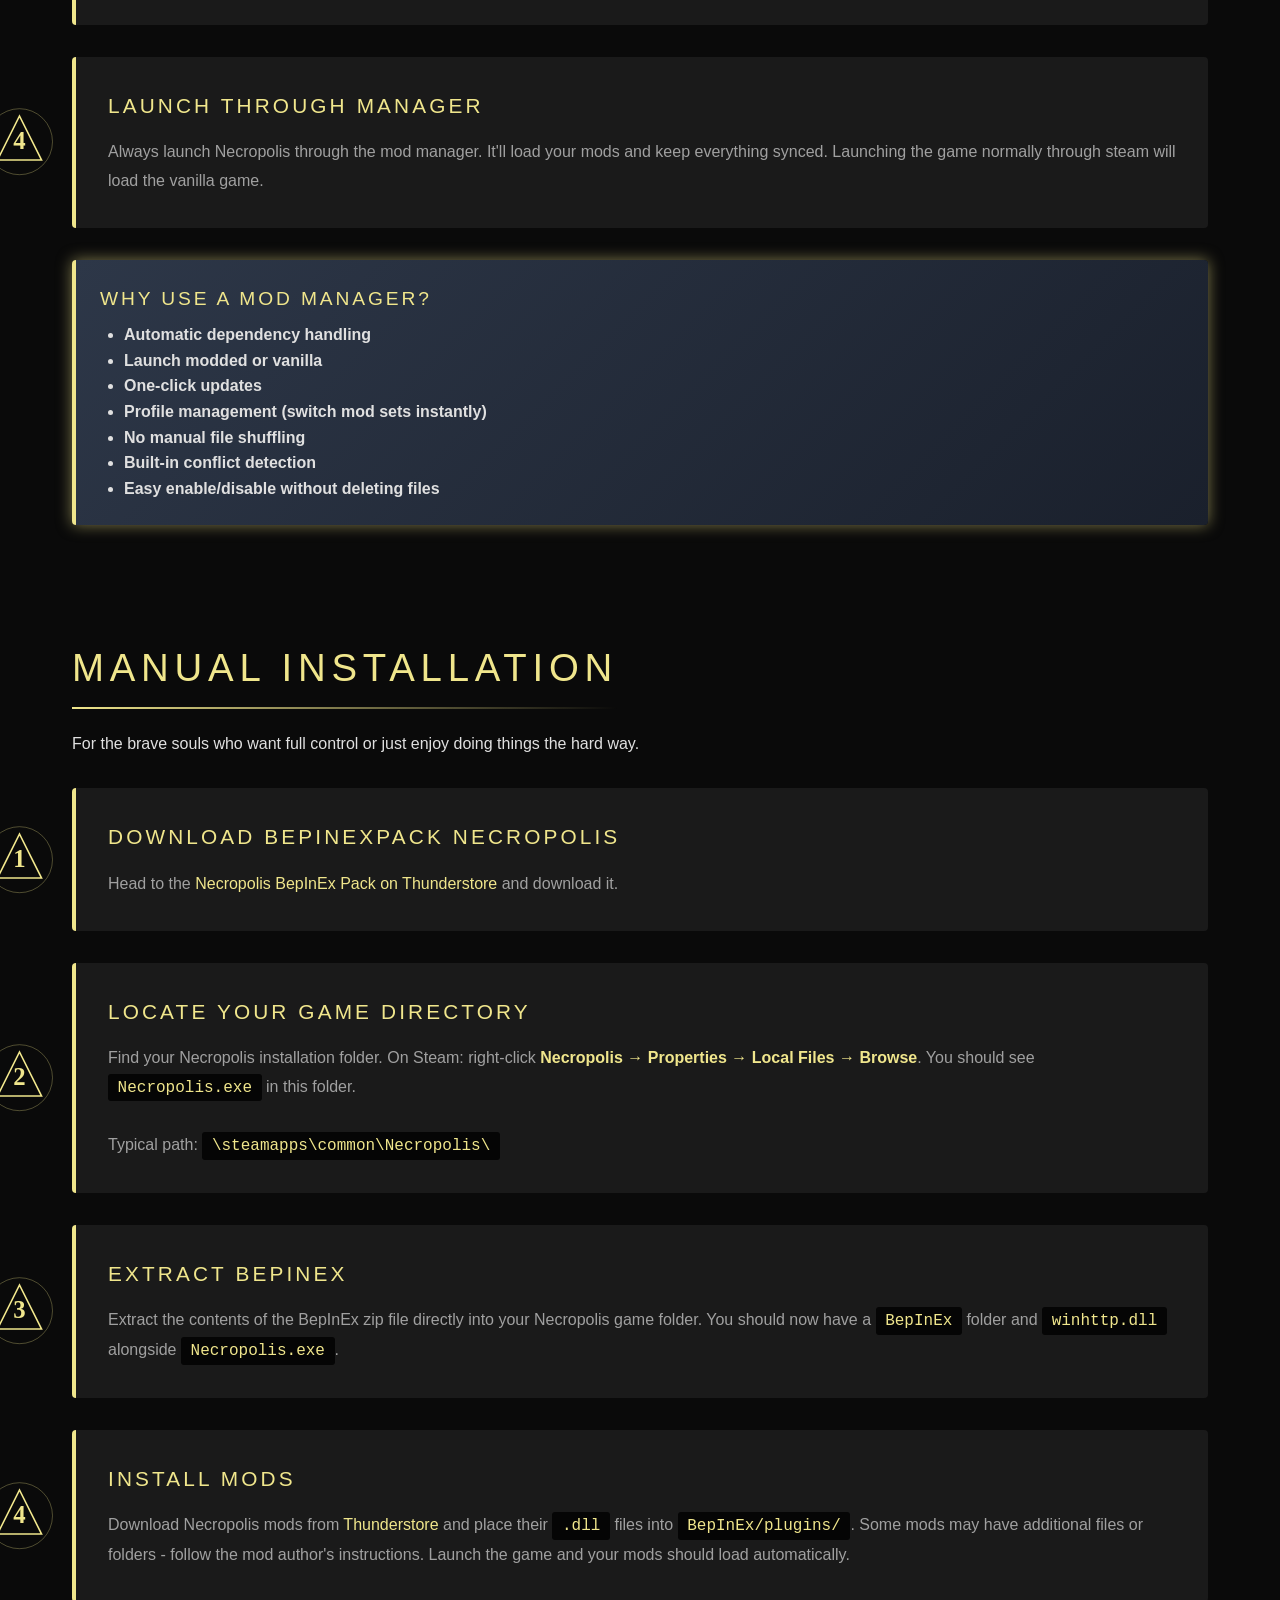
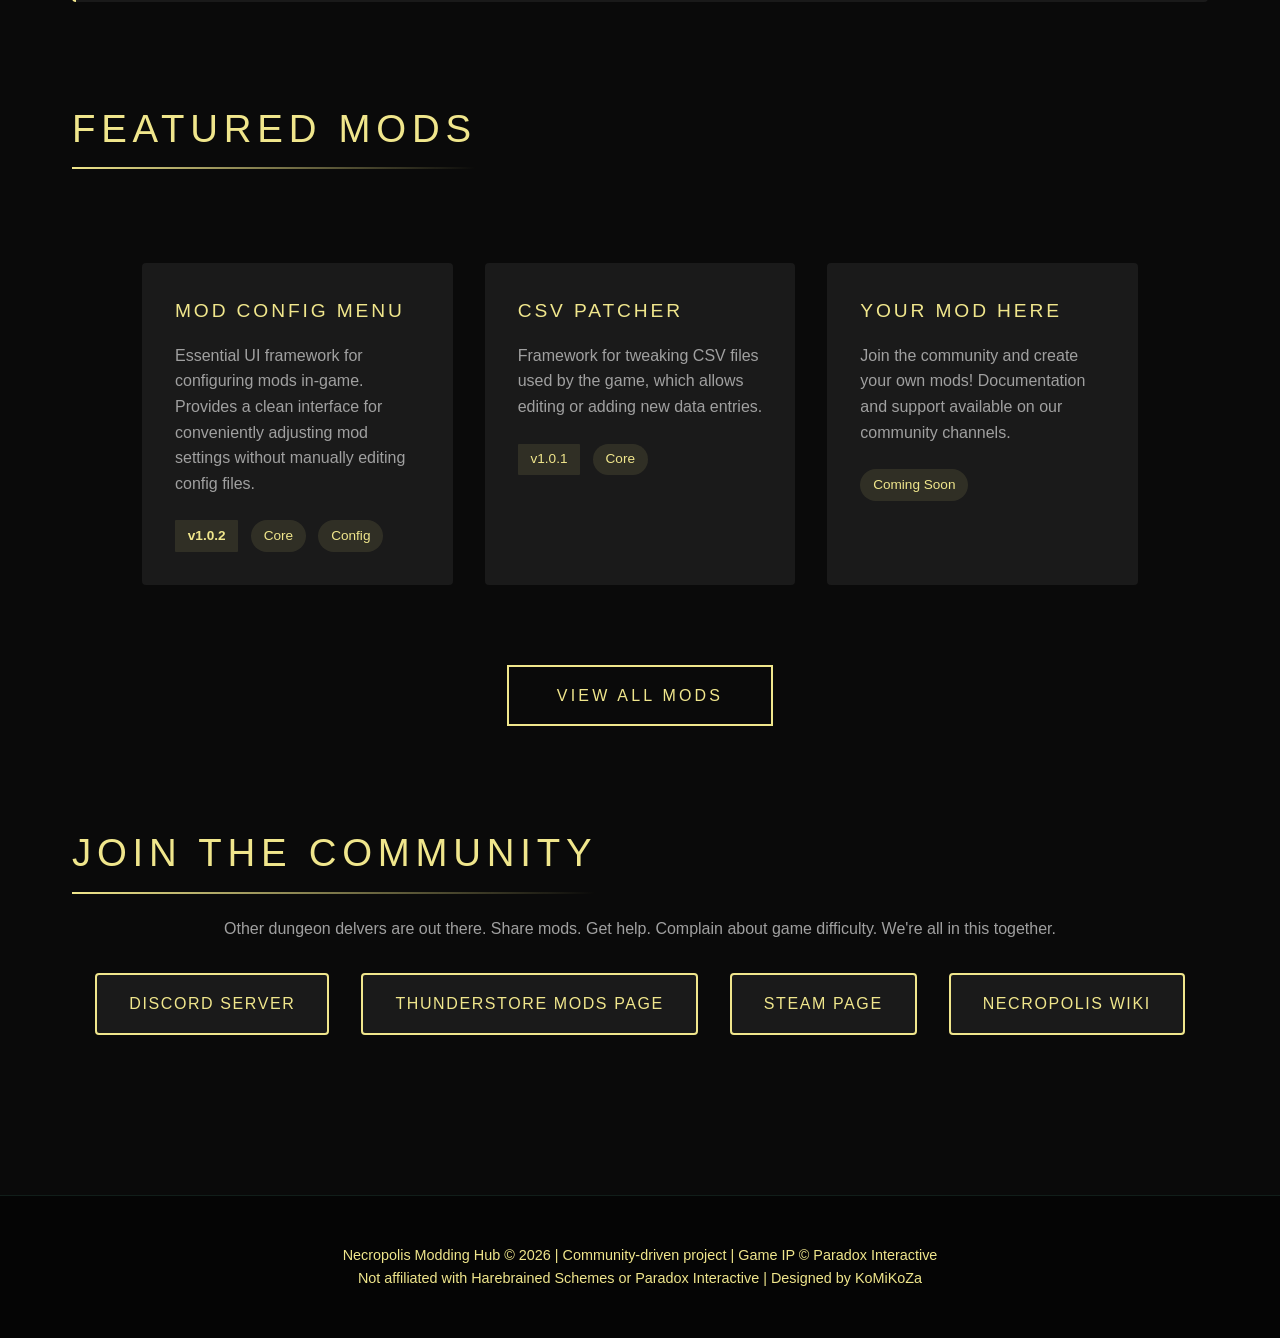
==== commit 2be6c334: "Update index.html" ====
--- a/index.html
+++ b/index.html
@@ -687,6 +687,46 @@
             <h2>⚡ Necropolis Thunderstore Page Is Here!</h2>
             <h3>This pretty much means you can skip this entire site and go straight to the <a href="https://thunderstore.io/c/necropolis" target="_blank"><u>TS mod page</u></a>. Thunderstore is a well-known solutuion to modding together with mod managers created for it. <a href="https://github.com/Kesomannen/gale" target="_blank"><u>Gale</u></a> is the recommended Mod Manager for Necropolis, see instructions below.</h3>
         </div>
+		        <!-- FAQ -->
+        <section id="faq">
+            <h2>Frequently Asked Questions</h2>
+
+            <div class="faq-item">
+                <h3>How difficult is Necropolis modding?</h3>
+                <p>
+                    Easier than ever now with BiE & Thunderstore, both for mod-makers and mod-users. BepInEx (BiE) is open-source and trusted by thousands. Thunderstore is also a well-established mod platform, and mod managers make everything quite simple and smooth.
+                </p>
+            </div>
+			
+            <div class="faq-item">
+                <h3>What is the advantage of Thunderstore over manual BepInEx installation?</h3>
+                <p>
+                    Basically Automatic vs Manual. Mod managers is the biggest advantage because they automate 90% of mod handling. Thunderstore is a battle-tested modding ecosystem that is actively maintained.
+                </p>
+            </div>
+
+            <div class="faq-item">
+                <h3>Will mods work in multiplayer?</h3>
+                <p>
+                    Depends on the mod. Some work fine. Others need all players running the same setup. Check each mod's page. Or just wing it and watch chaos unfold.
+                </p>
+            </div>
+
+            <div class="faq-item">
+                <h3>My mods aren't loading. What now?</h3>
+                <p>
+                    Check <code>BepInEx/LogOutput.log</code> for errors. Make sure files are in <code>BepInEx/plugins/</code>. Run the game once after installing BepInEx. Make sure your BepInEx is x86 version. Install mod dependencies. The usual troubleshooting dance.
+                </p>
+            </div>
+
+            <div class="faq-item">
+                <h3>Who owns Necropolis?</h3>
+                <p>
+                    Paradox Interactive owns the IP. Harebrained Schemes made it. We're just the community refusing to let it die. No official affiliation. Just obsessed modders.
+                </p>
+            </div>
+        </section>
+
 		<!-- Installation Guide -->
 		<section id="guide">
 		    <h2>BepInEx Installation Guide</h2>
@@ -726,15 +766,15 @@
 		        </div>
 		    </div>		
 		    <div class="status-banner">
-		        <h3 style="margin-top: 0; color: var(--primary-cyan);">Why Use a Mod Manager?</h3>
+		        <h3>Why Use a Mod Manager?</h3>
 		        <ul style="margin: 0; padding-left: 1.5rem;">
-		            <li>Automatic dependency handling</li>
-		            <li>Launch modded or vanilla</li>					
-		            <li>One-click updates</li>
-		            <li>Profile management (switch mod sets instantly)</li>
-		            <li>No manual file shuffling</li>
-		            <li>Built-in conflict detection</li>
-		            <li>Easy enable/disable without deleting files</li>
+		            <li><b>Automatic dependency handling</b></li>
+		            <li><b>Launch modded or vanilla</b></li>					
+		            <li><b>One-click updates</b></li>
+		            <li><b>Profile management (switch mod sets instantly)</b></li>
+		            <li><b>No manual file shuffling</b></li>
+		            <li><b>Built-in conflict detection</b></li>
+		            <li><b>Easy enable/disable without deleting files</b></li>
 		        </ul>
 		    </div>		
 		    <!-- Manual Installation -->
@@ -822,47 +862,7 @@
             </div>
         </section>
 
-        <!-- FAQ -->
-        <section id="faq">
-            <h2>Frequently Asked Questions</h2>
-
-            <div class="faq-item">
-                <h3>How difficult is Necropolis modding?</h3>
-                <p>
-                    Easier than ever now with BiE & Thunderstore, both for mod-makers and mod-users. BepInEx (BiE) is open-source and trusted by thousands. Thunderstore is also a well-established mod platform, and mod managers make everything quite simple and smooth.
-                </p>
-            </div>
-			
-            <div class="faq-item">
-                <h3>What is the advantage of Thunderstore over manual BepInEx installation?</h3>
-                <p>
-                    Basically Automatic vs Manual. Mod managers is the biggest advantage because they automate 90% of mod handling. Thunderstore is a battle-tested modding ecosystem that is actively maintained.
-                </p>
-            </div>
-
-            <div class="faq-item">
-                <h3>Will mods work in multiplayer?</h3>
-                <p>
-                    Depends on the mod. Some work fine. Others need all players running the same setup. Check each mod's page. Or just wing it and watch chaos unfold.
-                </p>
-            </div>
-
-            <div class="faq-item">
-                <h3>My mods aren't loading. What now?</h3>
-                <p>
-                    Check <code>BepInEx/LogOutput.log</code> for errors. Make sure files are in <code>BepInEx/plugins/</code>. Run the game once after installing BepInEx. Make sure your BepInEx is x86 version. Install mod dependencies. The usual troubleshooting dance.
-                </p>
-            </div>
-
-            <div class="faq-item">
-                <h3>Who owns Necropolis?</h3>
-                <p>
-                    Paradox Interactive owns the IP. Harebrained Schemes made it. We're just the community refusing to let it die. No official affiliation. Just obsessed modders.
-                </p>
-            </div>
-        </section>
-
-        <!-- Community -->
+		<!-- Community -->
         <section id="community">
             <h2>Join the Community</h2>
             <p style="color: var(--text-secondary); text-align: center; margin-bottom: 2rem;">
@@ -1176,3 +1176,4 @@
 </html>
 
 
+
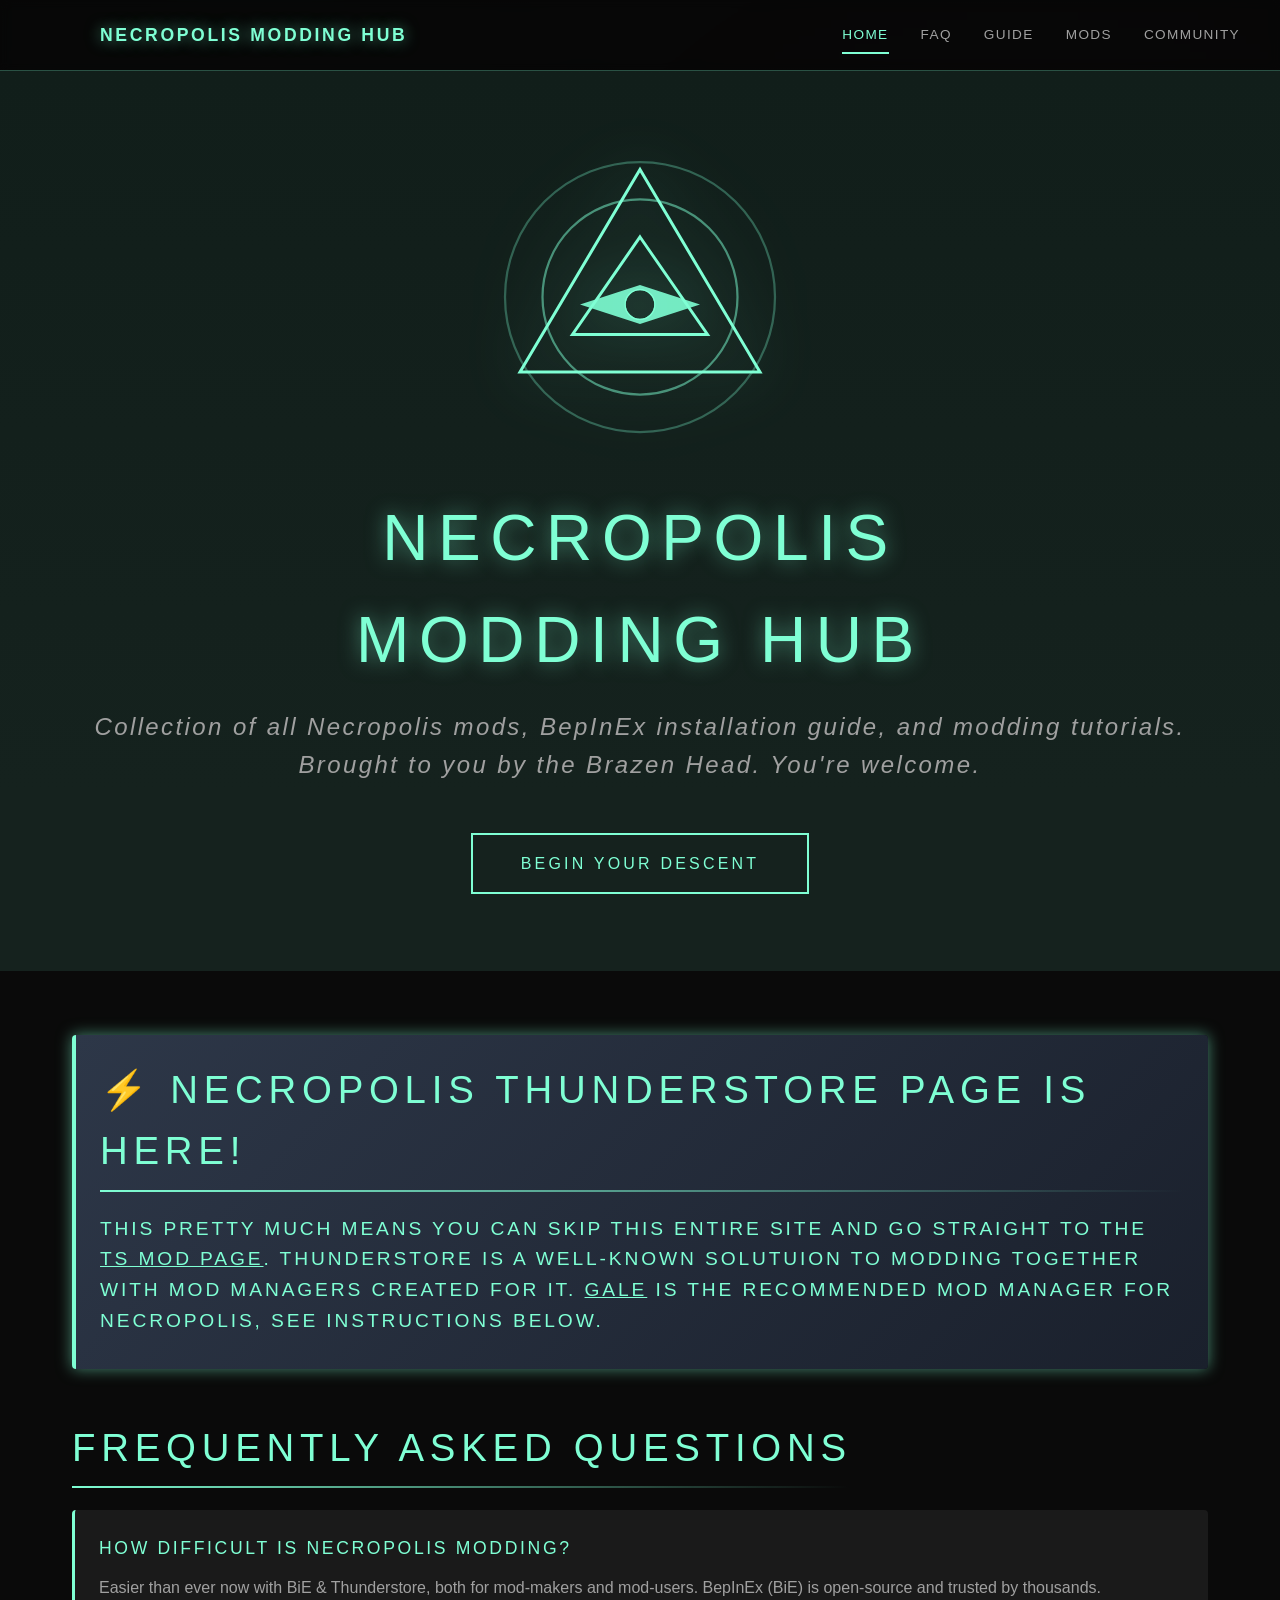
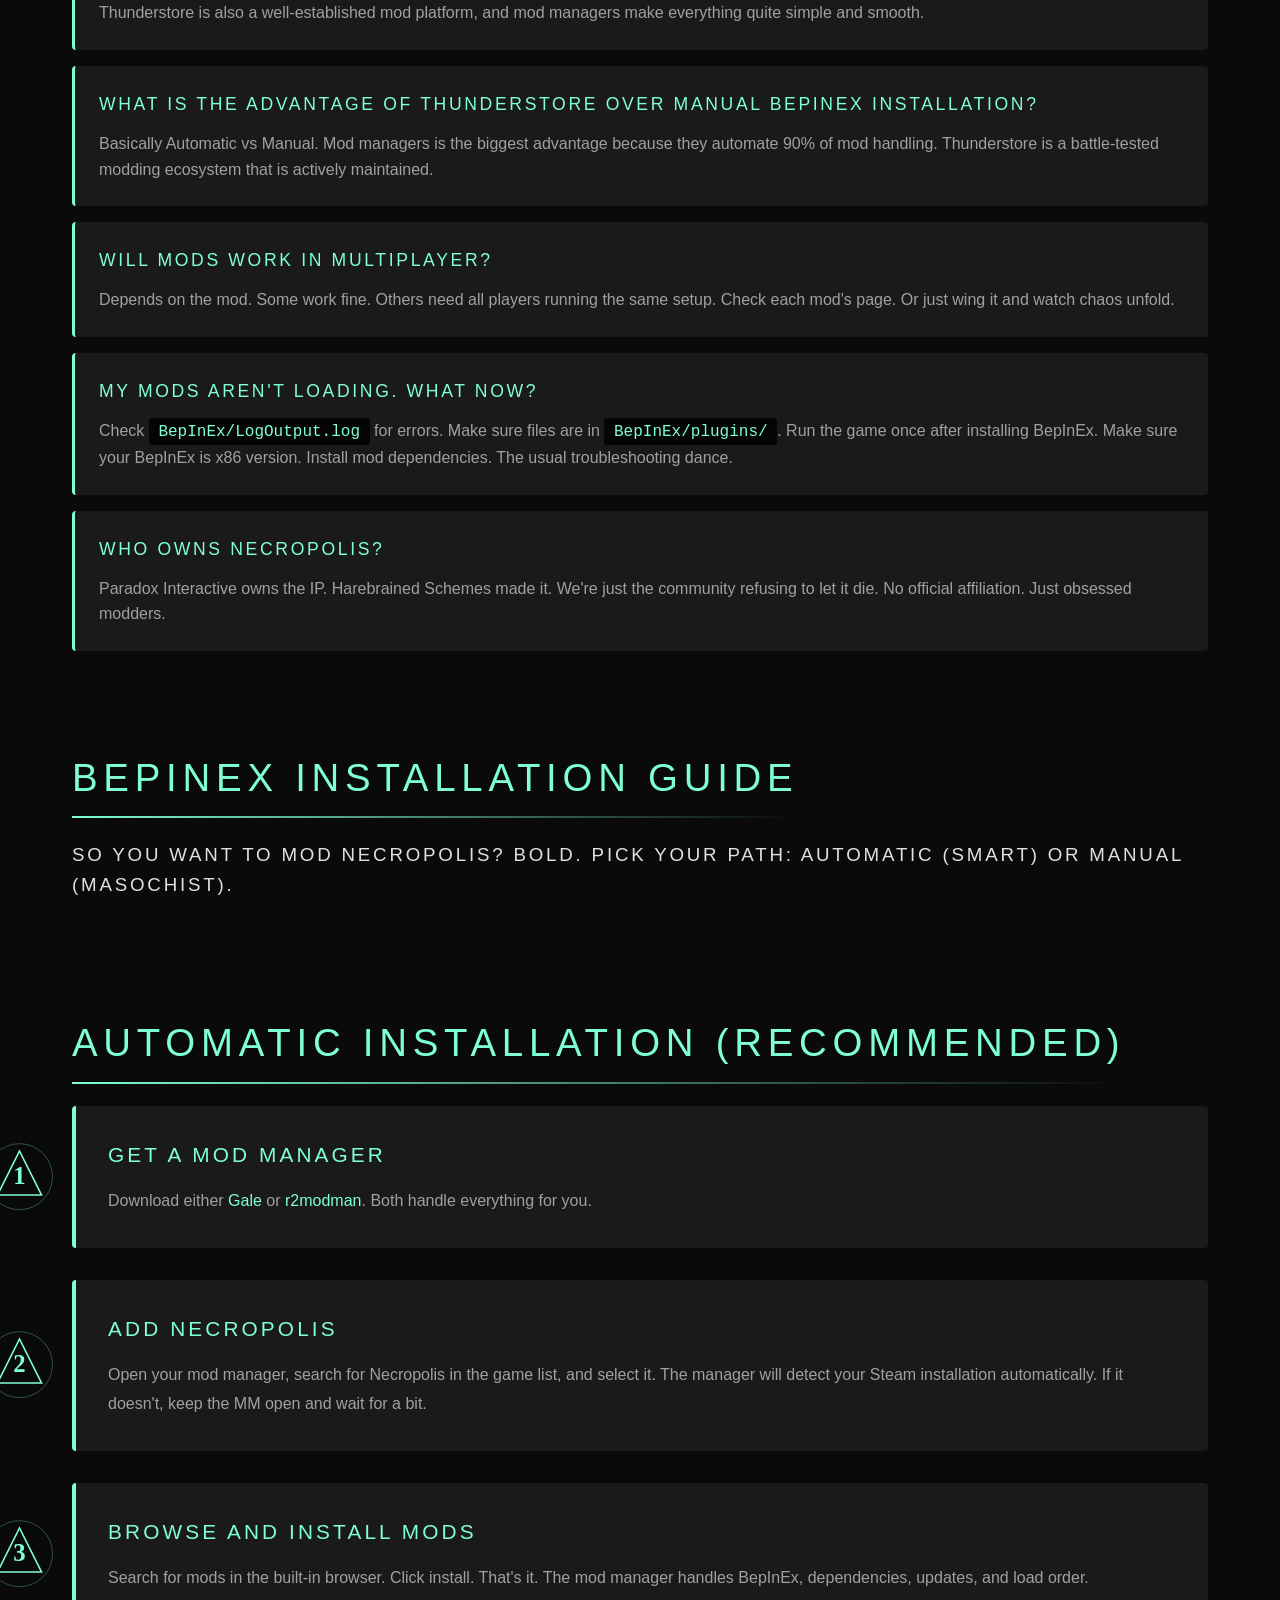
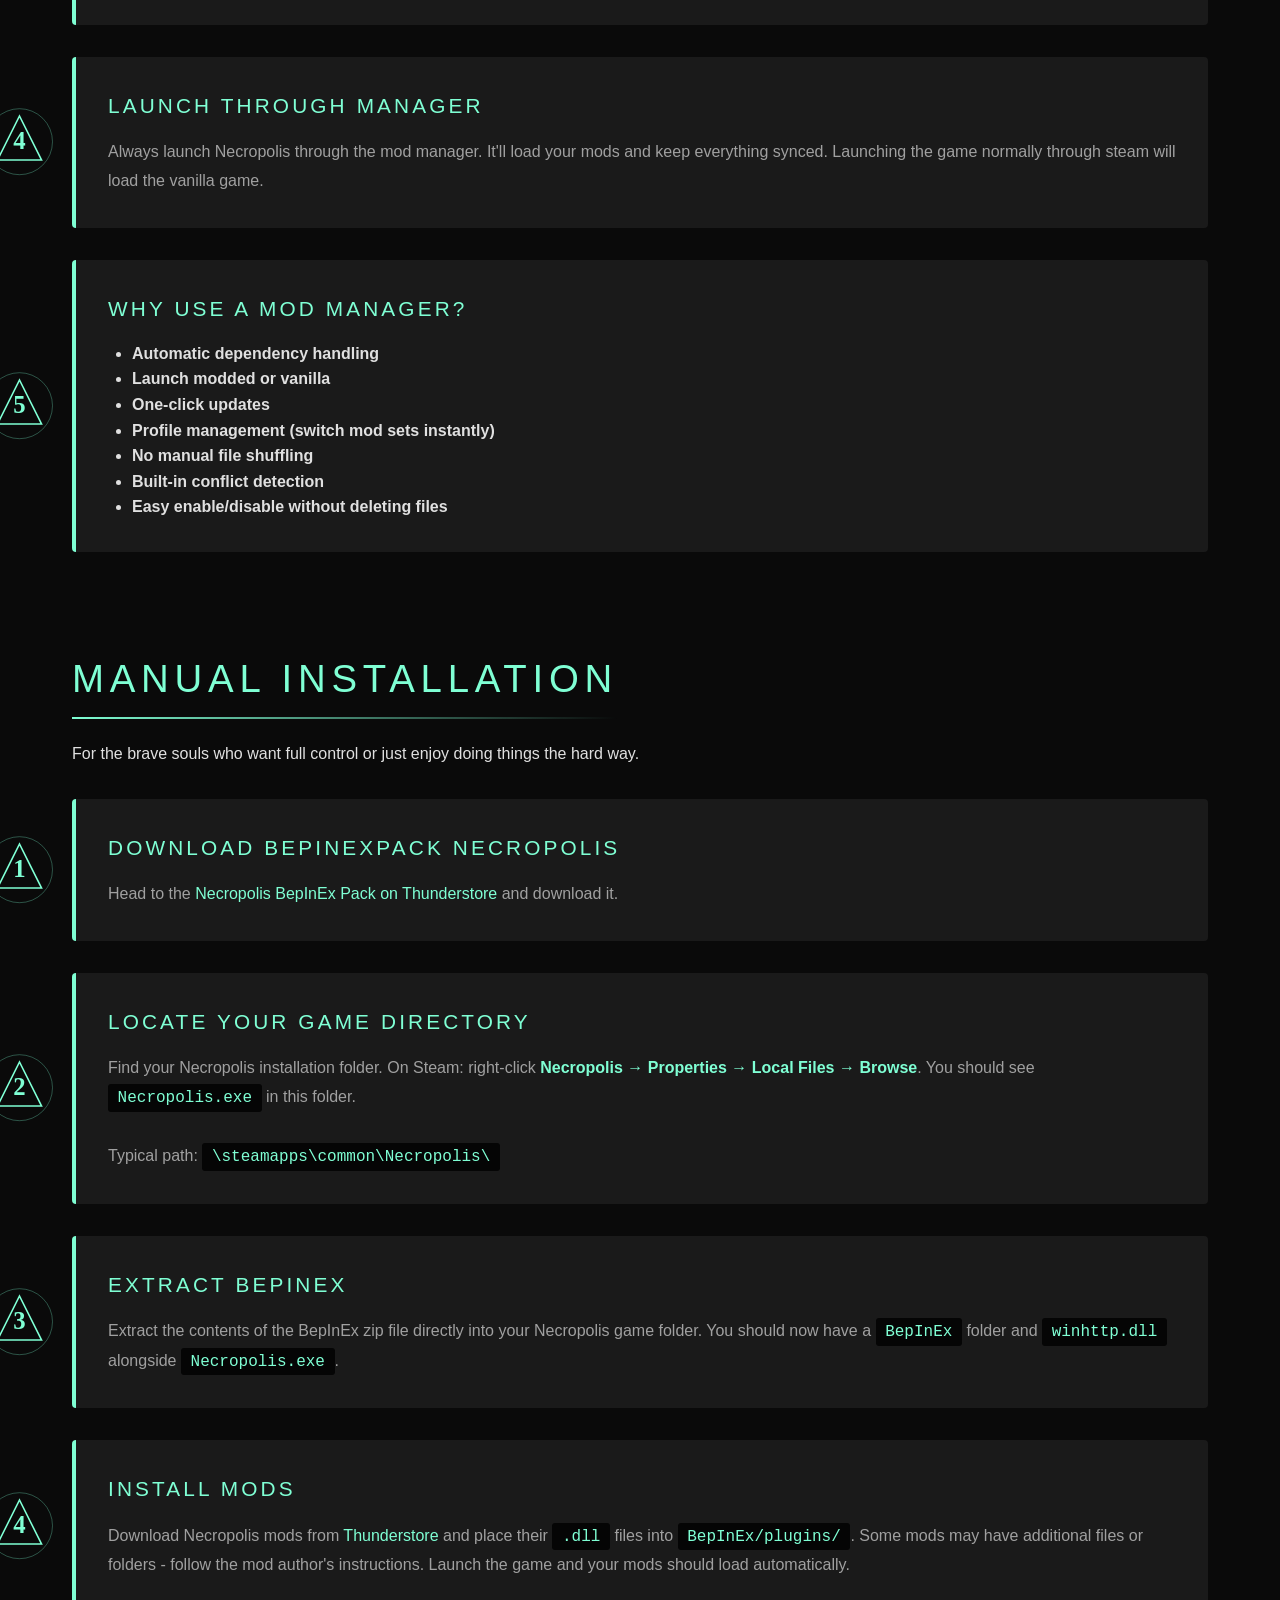
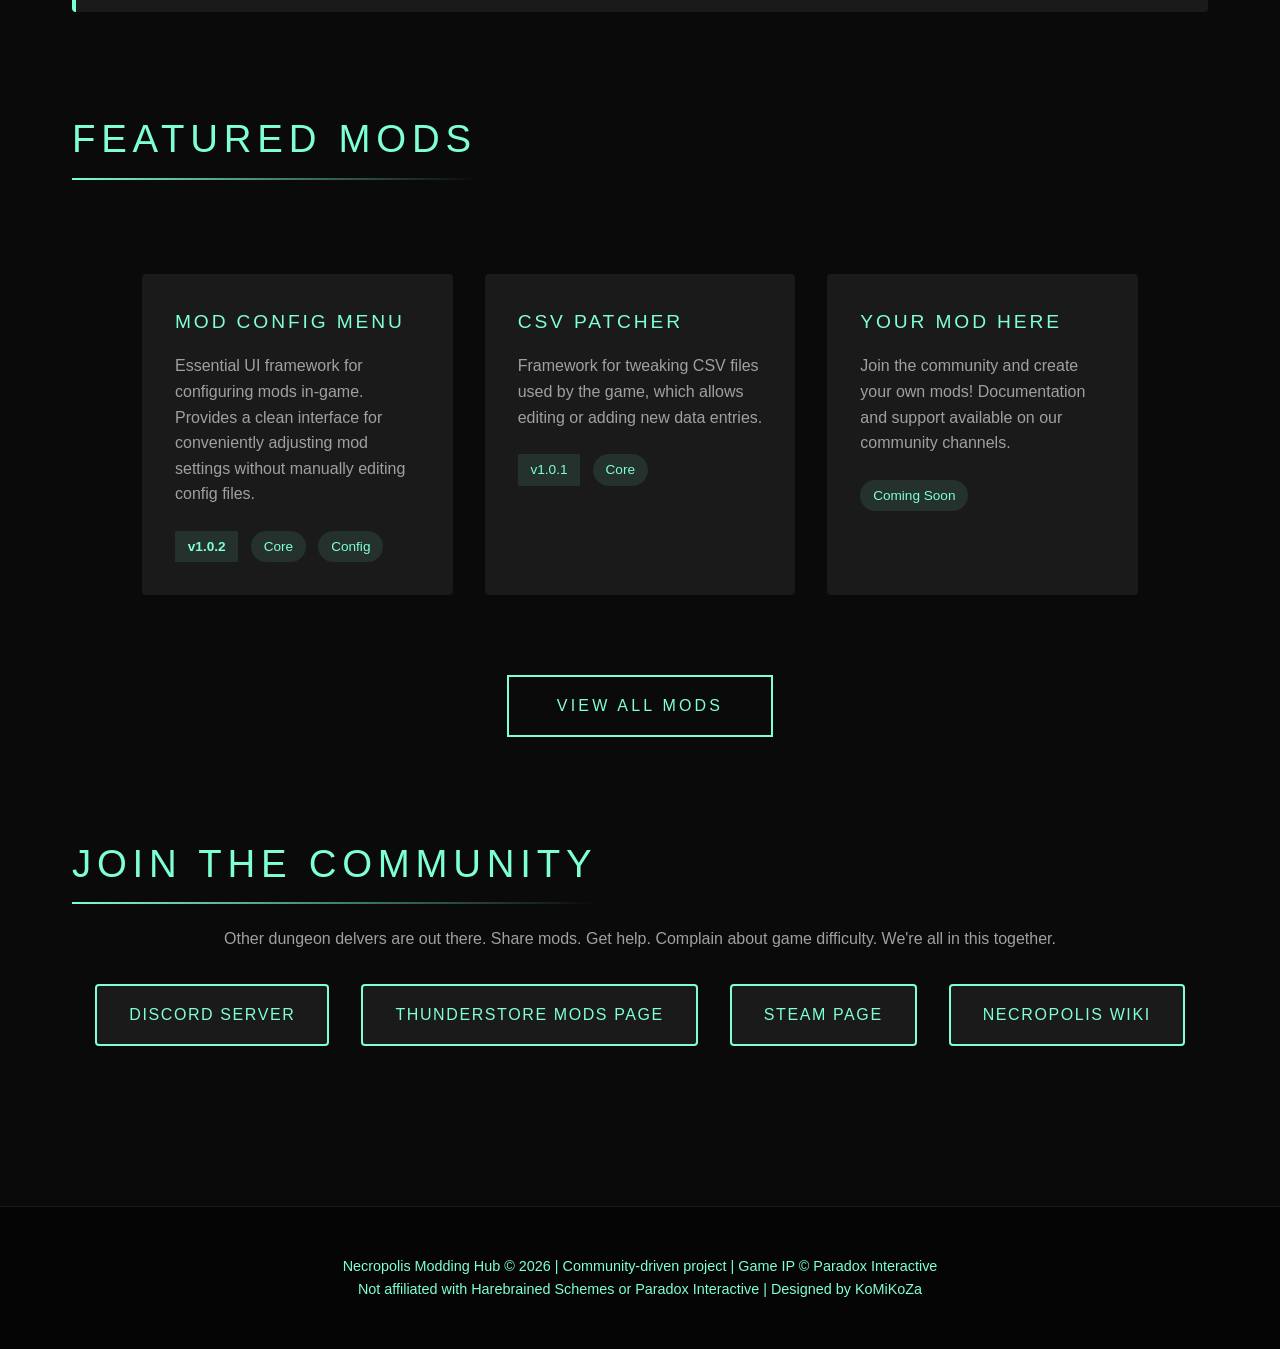
==== commit 4829656e: "Update index.html" ====
--- a/index.html
+++ b/index.html
@@ -628,9 +628,9 @@
             <a href="index.html" class="nav-brand">Necropolis Modding Hub</a>
             <div class="nav-links" id="navLinks">
                 <a href="#" class="nav-link active" data-section="home">Home</a>
+				<a href="#faq" class="nav-link" data-section="faq">FAQ</a>
                 <a href="#guide" class="nav-link" data-section="guide">Guide</a>
                 <a href="#mods" class="nav-link" data-section="mods">Mods</a>
-                <a href="#faq" class="nav-link" data-section="faq">FAQ</a>
                 <a href="#community" class="nav-link" data-section="community">Community</a>
             </div>
             <button class="menu-toggle" onclick="toggleMenu()">☰</button>
@@ -765,7 +765,7 @@
 		            </p>
 		        </div>
 		    </div>		
-		    <div class="status-banner">
+		    <div class="step">
 		        <h3>Why Use a Mod Manager?</h3>
 		        <ul style="margin: 0; padding-left: 1.5rem;">
 		            <li><b>Automatic dependency handling</b></li>
@@ -1177,3 +1177,4 @@
 
 
 
+
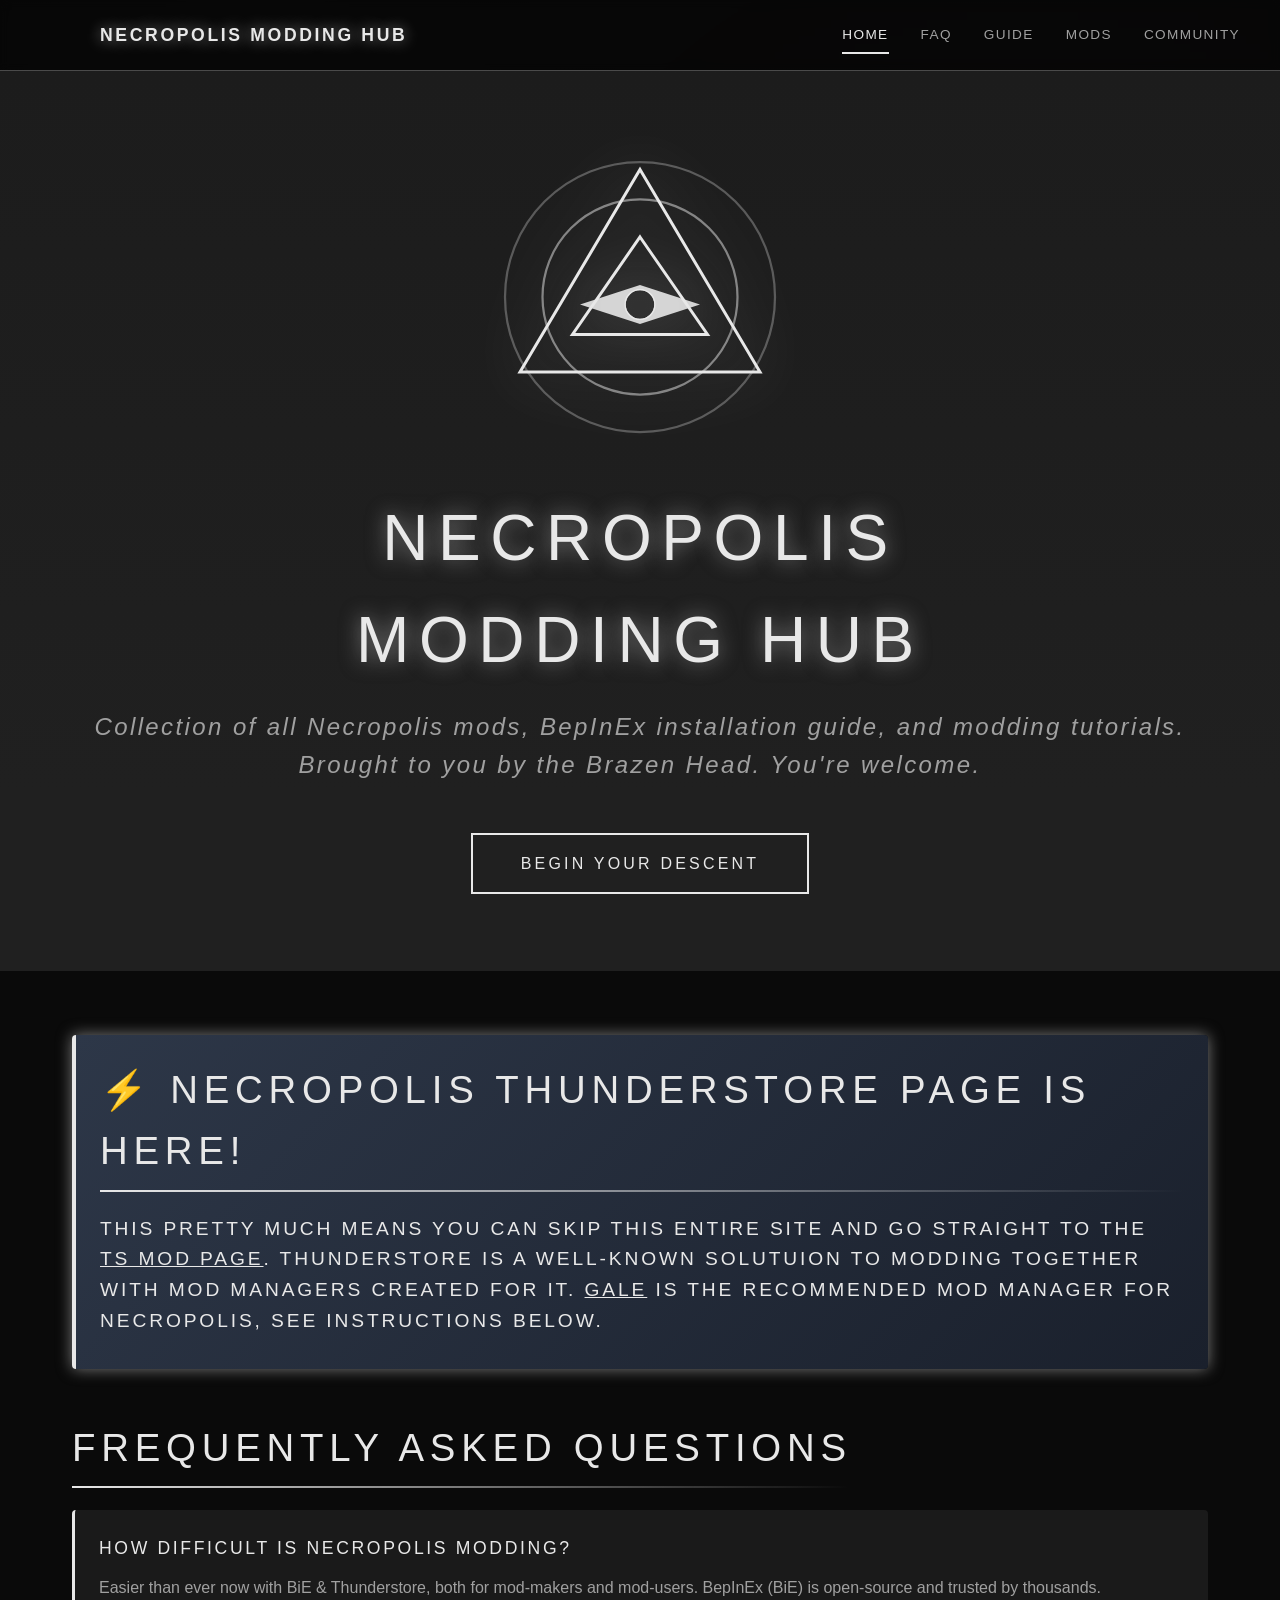
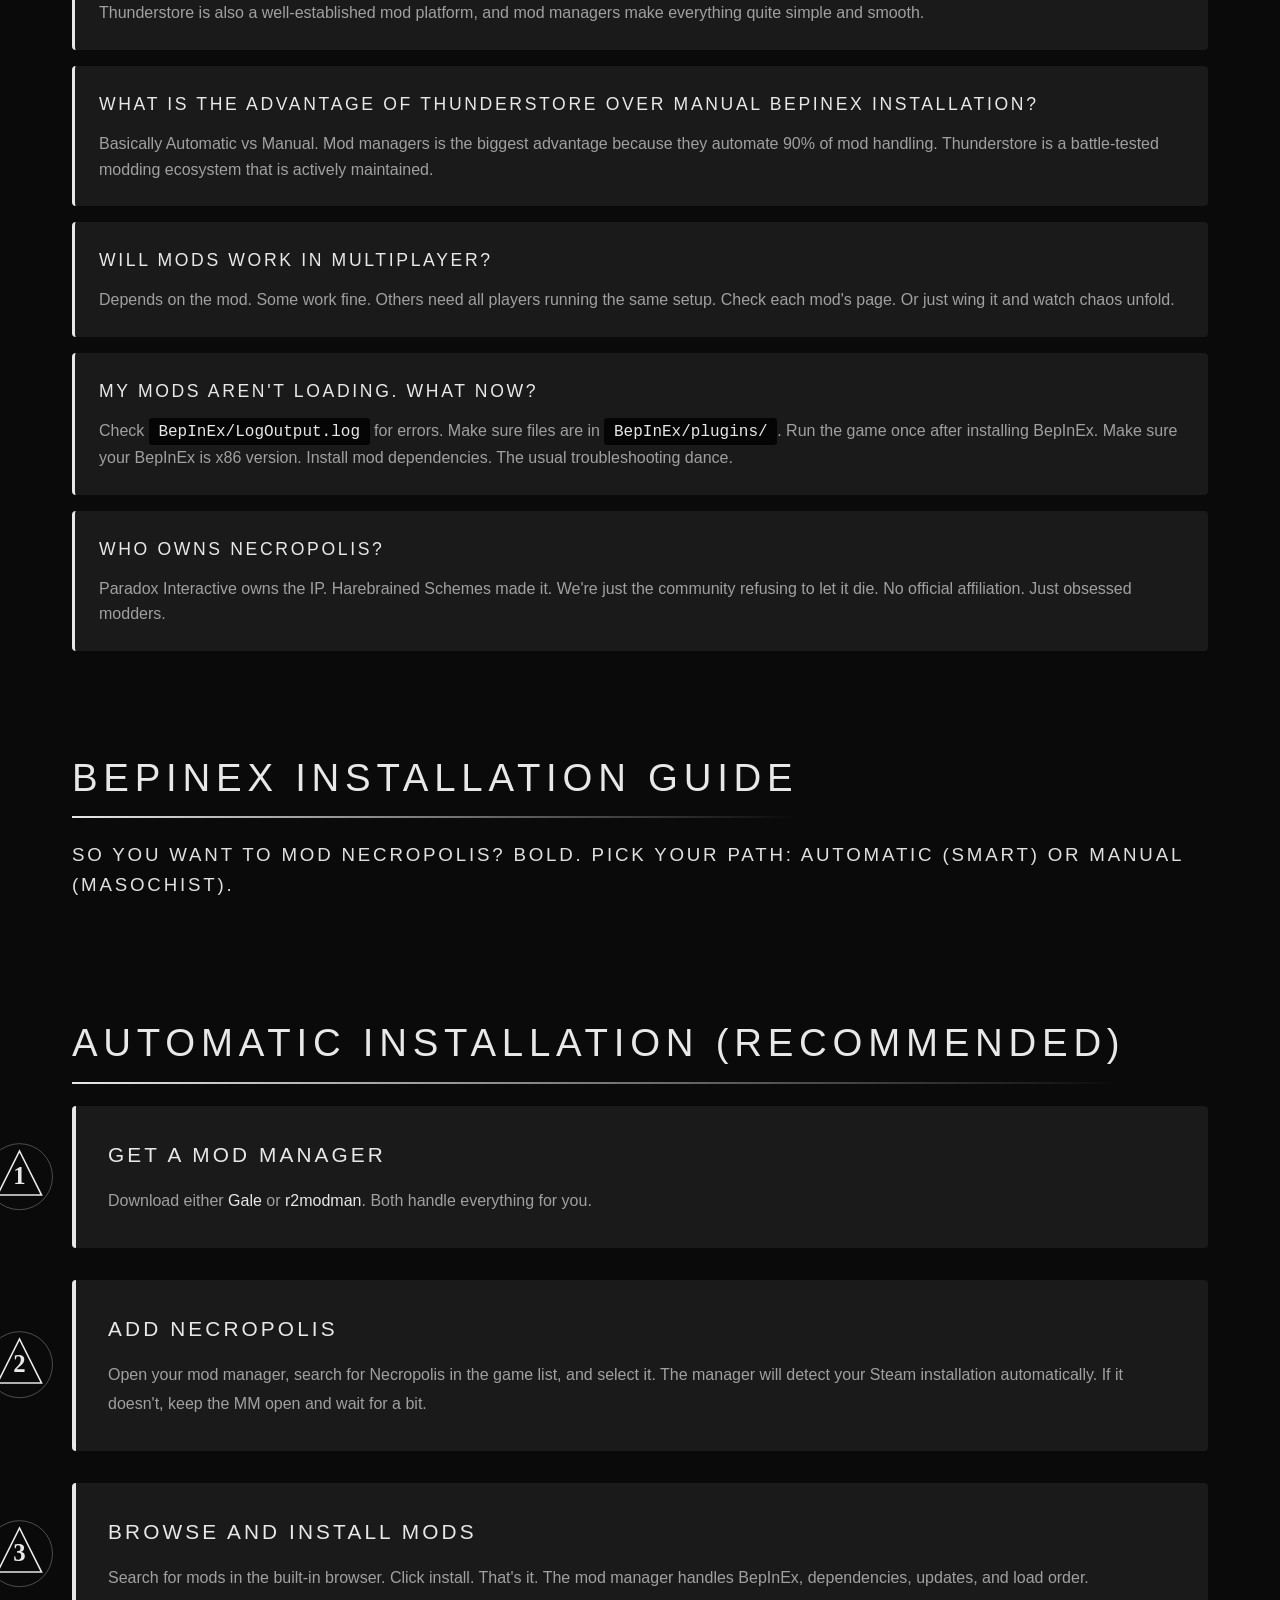
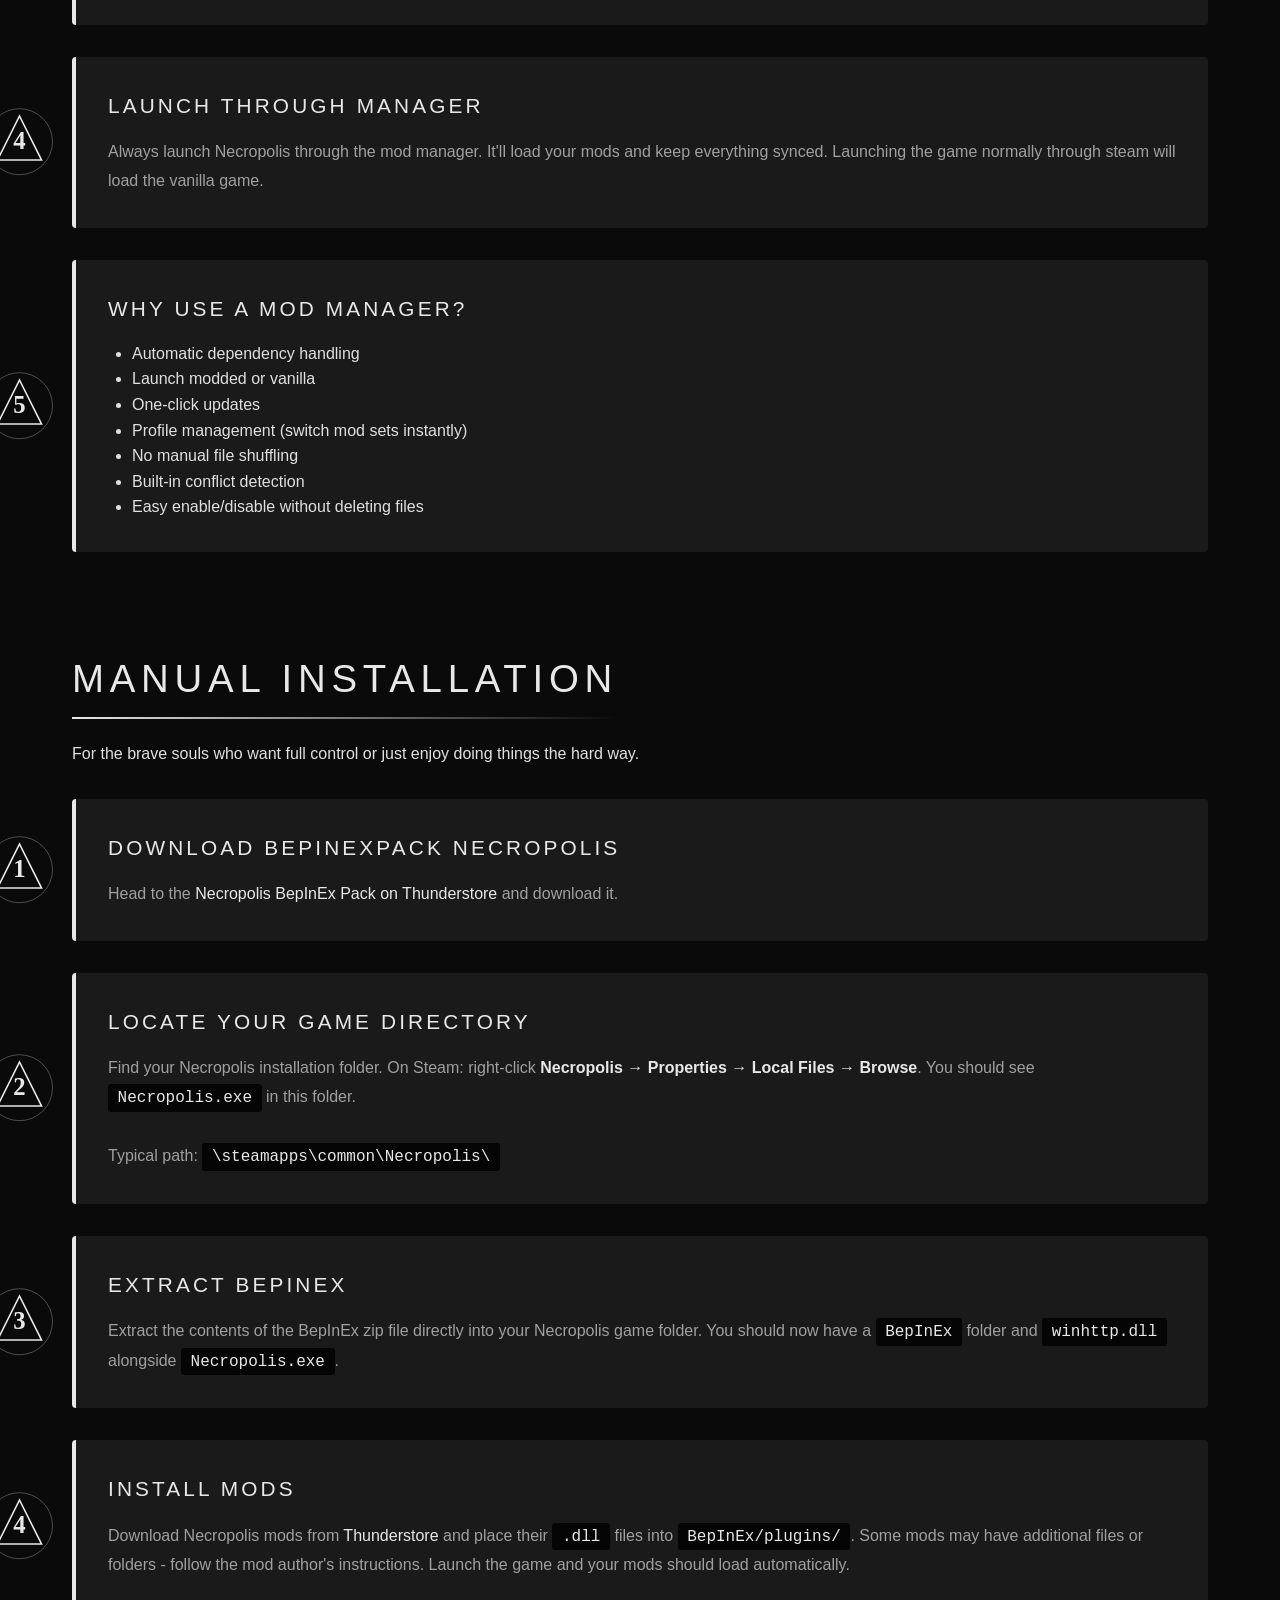
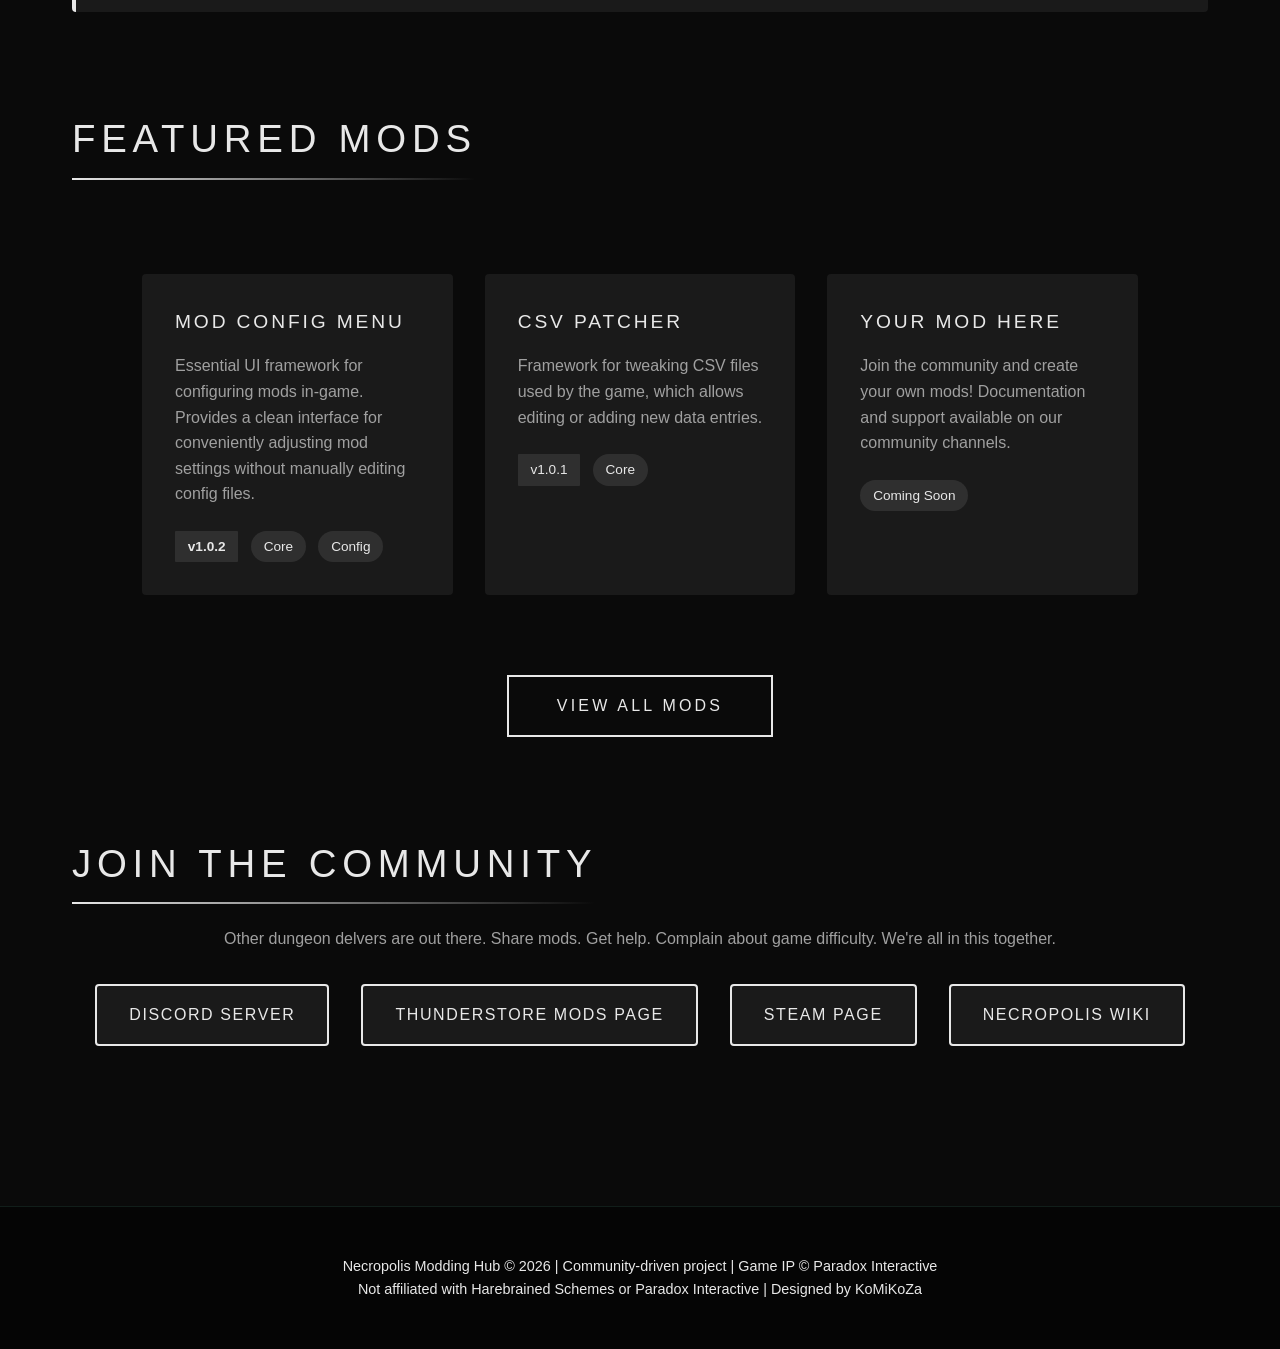
==== commit af4e1f9a: "Update index.html" ====
--- a/index.html
+++ b/index.html
@@ -768,13 +768,13 @@
 		    <div class="step">
 		        <h3>Why Use a Mod Manager?</h3>
 		        <ul style="margin: 0; padding-left: 1.5rem;">
-		            <li><b>Automatic dependency handling</b></li>
-		            <li><b>Launch modded or vanilla</b></li>					
-		            <li><b>One-click updates</b></li>
-		            <li><b>Profile management (switch mod sets instantly)</b></li>
-		            <li><b>No manual file shuffling</b></li>
-		            <li><b>Built-in conflict detection</b></li>
-		            <li><b>Easy enable/disable without deleting files</b></li>
+		            <li>Automatic dependency handling</li>
+		            <li>Launch modded or vanilla</li>					
+		            <li>One-click updates</li>
+		            <li>Profile management (switch mod sets instantly)</li>
+		            <li>No manual file shuffling</li>
+		            <li>Built-in conflict detection</li>
+		            <li>Easy enable/disable without deleting files</li>
 		        </ul>
 		    </div>		
 		    <!-- Manual Installation -->
@@ -1178,3 +1178,4 @@
 
 
 
+
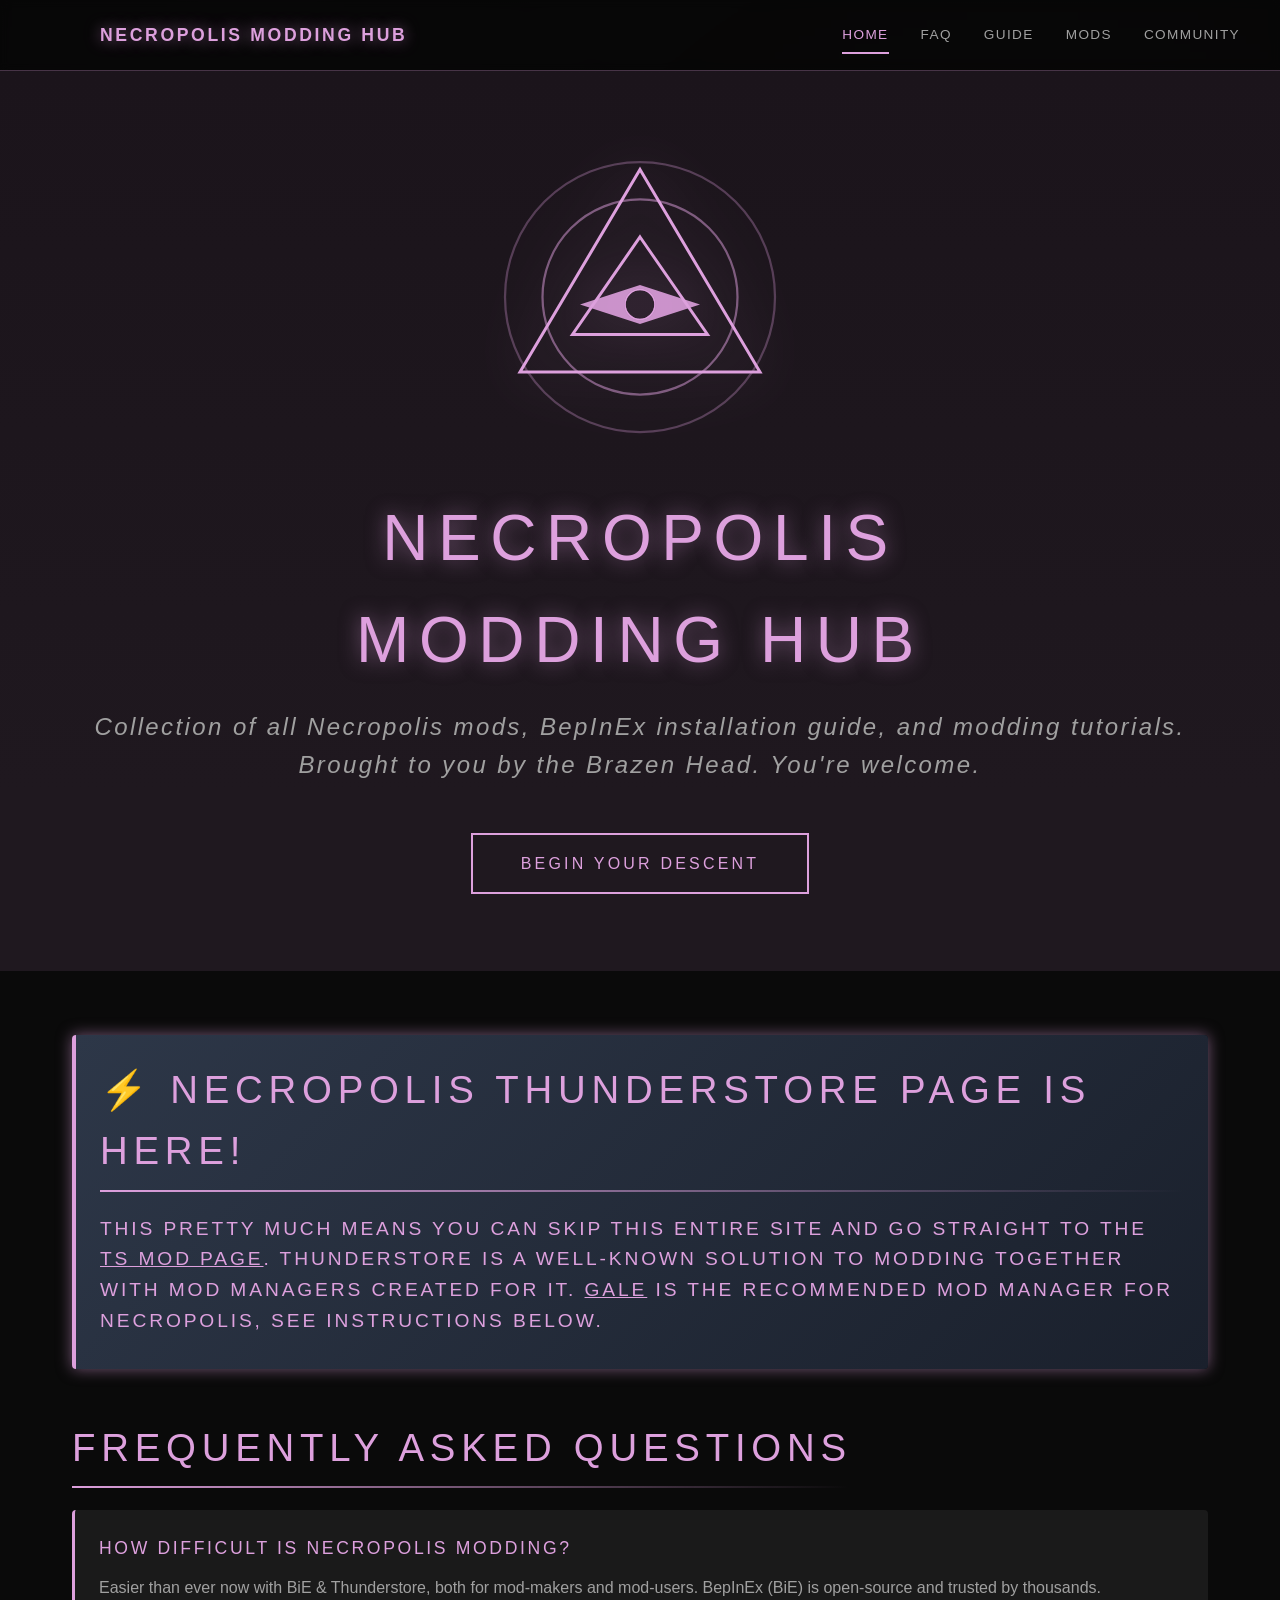
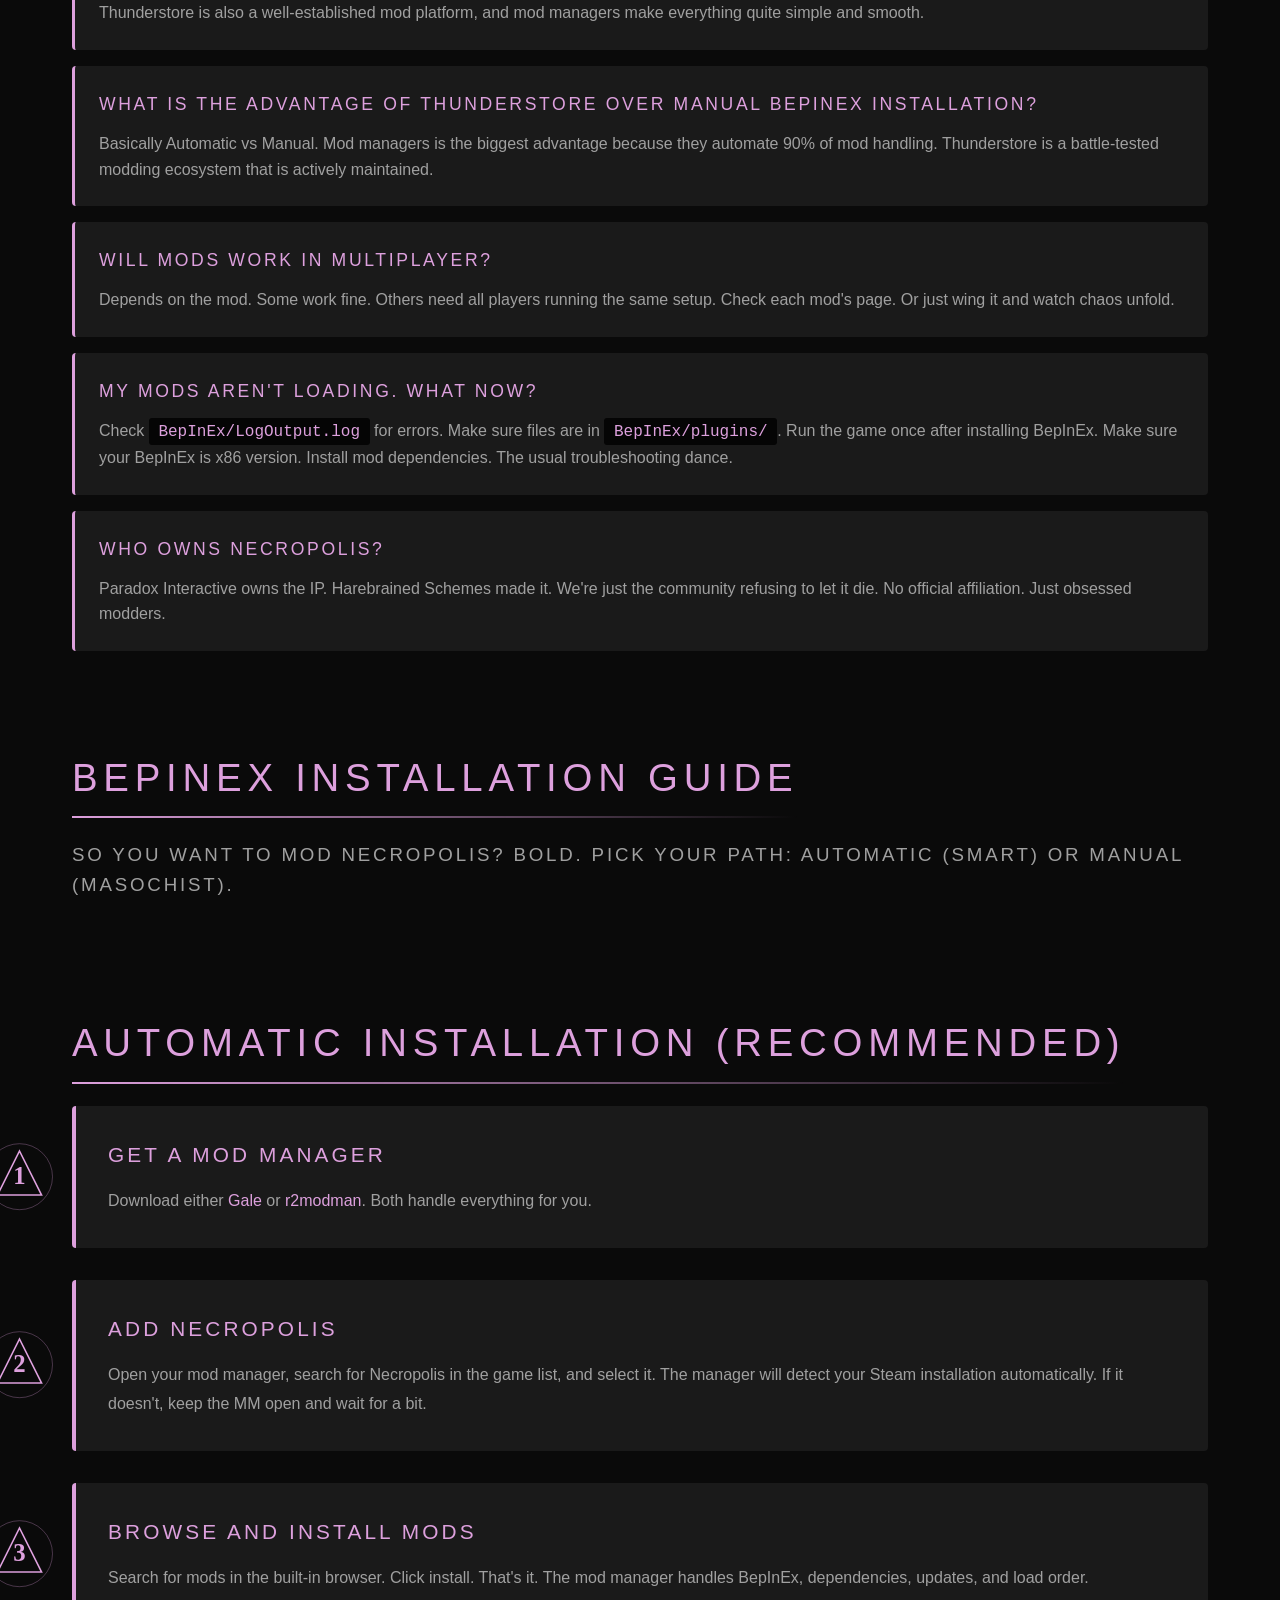
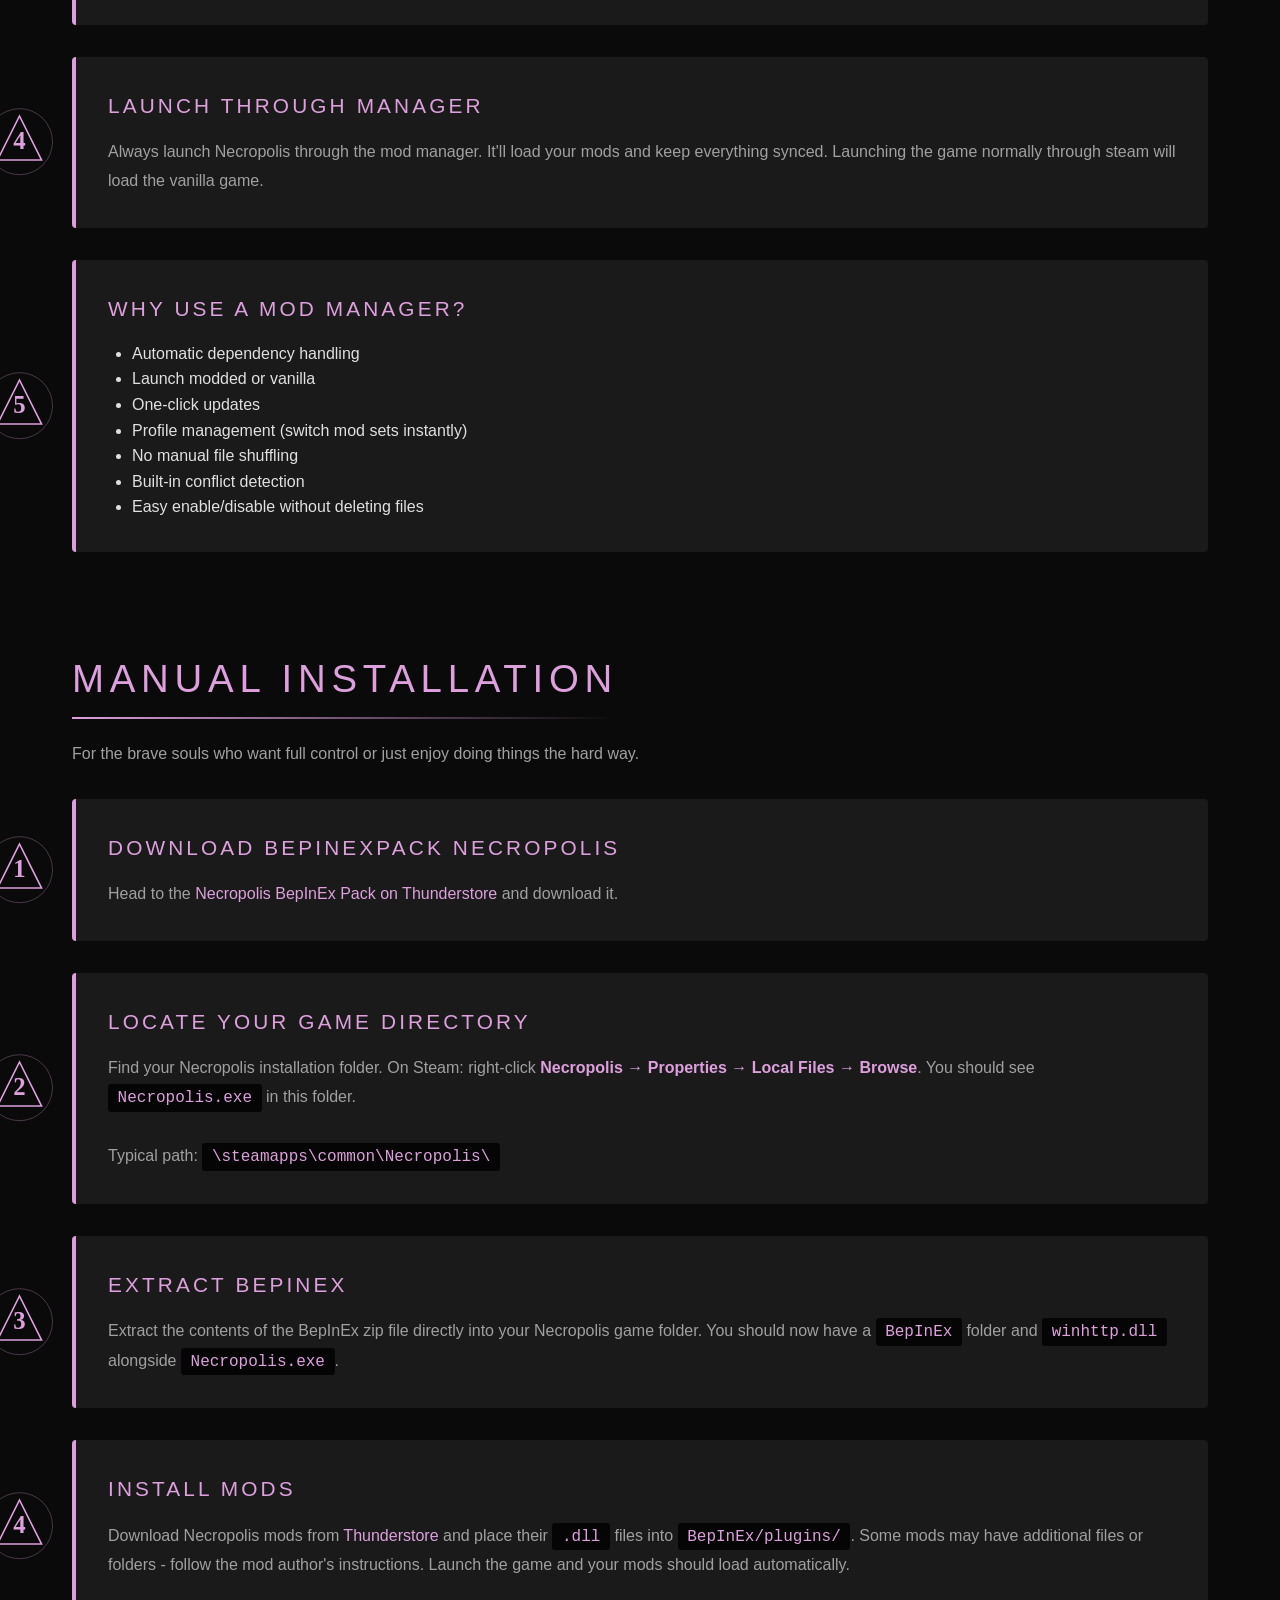
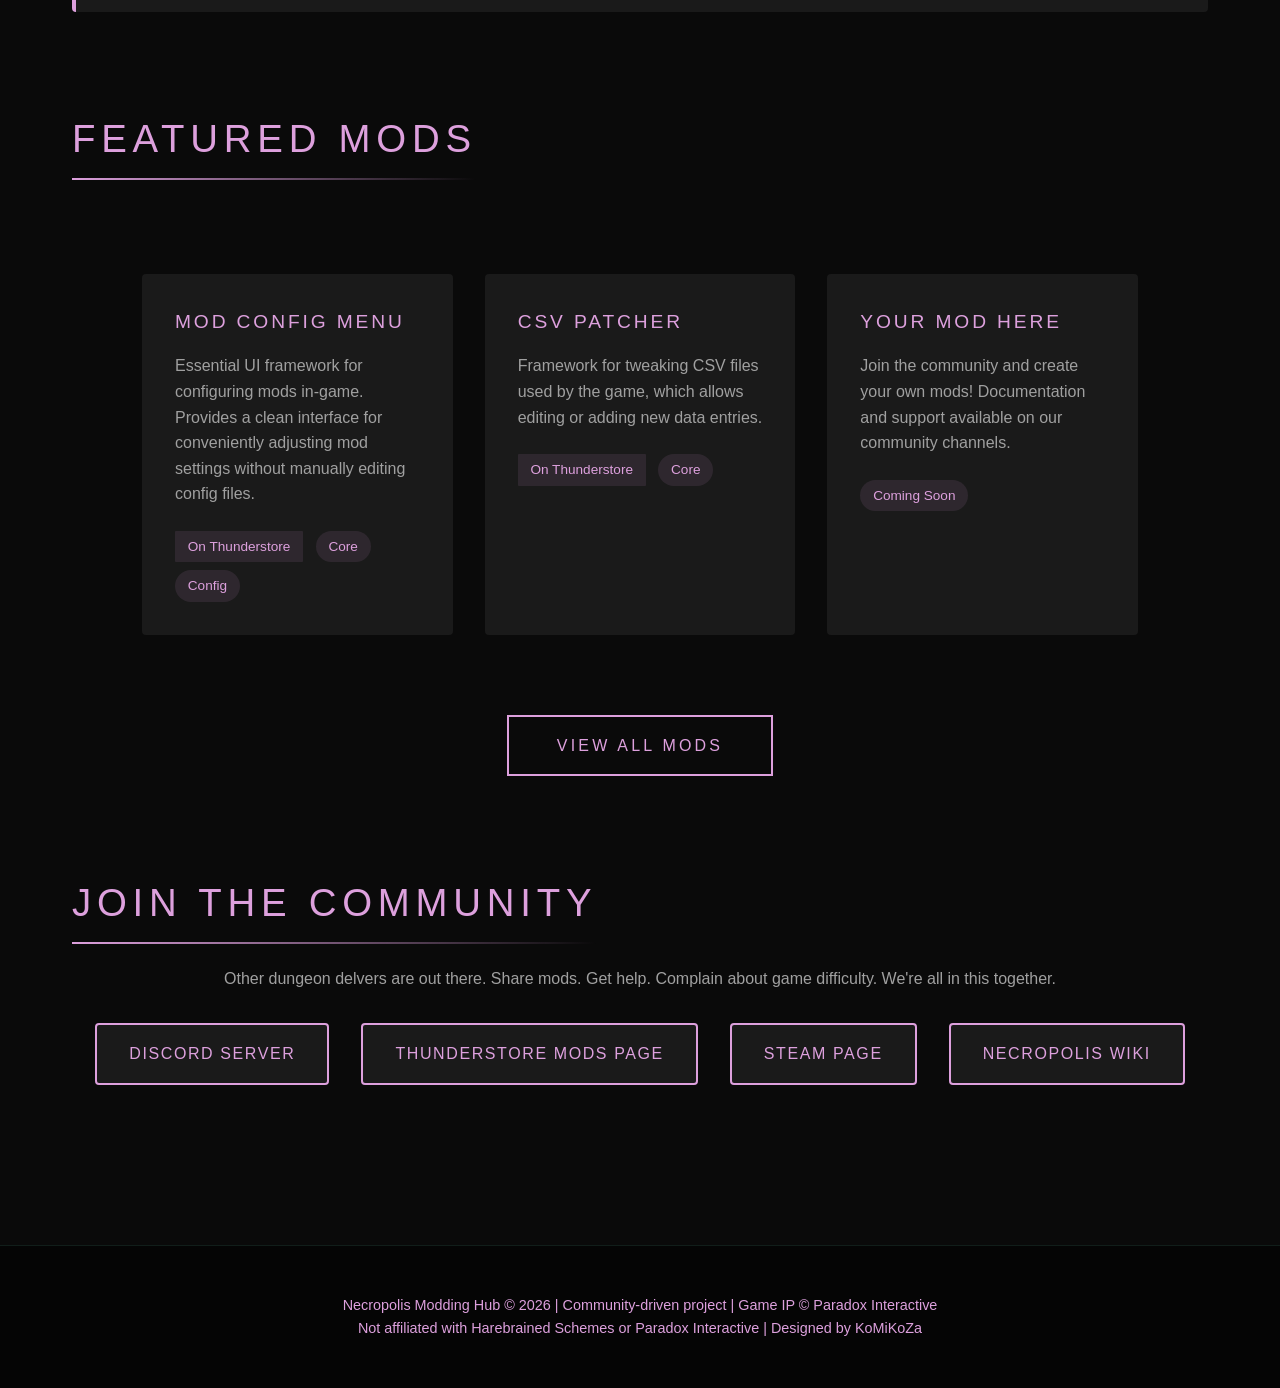
==== commit 9c0e58fe: "Move mod pages to Thunderstore and fix carousel" ====
--- a/index.html
+++ b/index.html
@@ -388,6 +388,7 @@
         
         /* Featured Mods Grid */
         .mod-grid {
+            width: 100%;
             display: grid;
             grid-template-columns: repeat(auto-fit, minmax(min(300px, 100%), 1fr));
             gap: 2rem;
@@ -498,6 +499,8 @@
         }
 
         .carousel-dot {
+            padding: 0;
+            border: 0;
             width: 12px;
             height: 12px;
             border-radius: 50%;
@@ -630,7 +633,7 @@
                 <a href="#" class="nav-link active" data-section="home">Home</a>
 				<a href="#faq" class="nav-link" data-section="faq">FAQ</a>
                 <a href="#guide" class="nav-link" data-section="guide">Guide</a>
-                <a href="#mods" class="nav-link" data-section="mods">Mods</a>
+                <a href="https://thunderstore.io/c/necropolis/" class="nav-link">Mods</a>
                 <a href="#community" class="nav-link" data-section="community">Community</a>
             </div>
             <button class="menu-toggle" onclick="toggleMenu()">☰</button>
@@ -685,7 +688,7 @@
         <!-- Status Banner -->
         <div class="status-banner">
             <h2>⚡ Necropolis Thunderstore Page Is Here!</h2>
-            <h3>This pretty much means you can skip this entire site and go straight to the <a href="https://thunderstore.io/c/necropolis" target="_blank"><u>TS mod page</u></a>. Thunderstore is a well-known solutuion to modding together with mod managers created for it. <a href="https://github.com/Kesomannen/gale" target="_blank"><u>Gale</u></a> is the recommended Mod Manager for Necropolis, see instructions below.</h3>
+            <h3>This pretty much means you can skip this entire site and go straight to the <a href="https://thunderstore.io/c/necropolis/" target="_blank"><u>TS mod page</u></a>. Thunderstore is a well-known solution to modding together with mod managers created for it. <a href="https://github.com/Kesomannen/gale" target="_blank"><u>Gale</u></a> is the recommended Mod Manager for Necropolis, see instructions below.</h3>
         </div>
 		        <!-- FAQ -->
         <section id="faq">
@@ -730,7 +733,7 @@
 		<!-- Installation Guide -->
 		<section id="guide">
 		    <h2>BepInEx Installation Guide</h2>
-		    <h3 style="color: var(--secondary-cyan); margin-bottom: 3rem;">
+		    <h3 style="color: var(--text-secondary); margin-bottom: 3rem;">
 		        So you want to mod Necropolis? Bold. Pick your path: automatic (smart) or manual (masochist).
 		    </h3>	
 		    <!-- Automatic Installation -->
@@ -779,7 +782,7 @@
 		    </div>		
 		    <!-- Manual Installation -->
 		    <h2 style="margin-top: 4rem; margin-bottom: 2rem;">Manual Installation</h2>
-		    <p style="color: var(--secondary-cyan); margin-bottom: 2rem;">
+		    <p style="color: var(--text-secondary); margin-bottom: 2rem;">
 		        For the brave souls who want full control or just enjoy doing things the hard way.
 		    </p>
 		    <div class="steps">
@@ -823,26 +826,26 @@
                 <button class="carousel-nav carousel-prev" aria-label="Previous"></button>
                 <div class="mod-carousel-container">
                     <div class="mod-grid">
-                        <a href="mods/mod-config-menu.html" class="mod-card-link">
+                        <a href="https://thunderstore.io/c/necropolis/p/KoMiKoZa/ModConfigMenu/" class="mod-card-link">
                             <div class="mod-card">
                                 <h3>Mod Config Menu</h3>
                                 <p>Essential UI framework for configuring mods in-game. Provides a clean interface for conveniently adjusting mod settings without manually editing config files.</p>
-                                <span class="mod-tag2"><b>v1.0.2</b></span>
+                                <span class="mod-tag2">On Thunderstore</span>
                                 <span class="mod-tag">Core</span>
                                 <span class="mod-tag">Config</span>
                             </div>
                         </a>
 
-                        <a href="mods/csv-patcher.html" class="mod-card-link">
+                        <a href="https://thunderstore.io/c/necropolis/p/DeadJak/CSV_Patcher/" class="mod-card-link">
                             <div class="mod-card">
                                 <h3>CSV Patcher</h3>
                                 <p>Framework for tweaking CSV files used by the game, which allows editing or adding new data entries.</p>
-                                <span class="mod-tag2">v1.0.1</span>                    
+                                <span class="mod-tag2">On Thunderstore</span>
                                 <span class="mod-tag">Core</span>
                             </div>
                         </a>
 
-                        <a href="#" class="mod-card-link">
+                        <a href="#community" class="mod-card-link">
                             <div class="mod-card">
                                 <h3>Your Mod Here</h3>
                                 <p>Join the community and create your own mods! Documentation and support available on our community channels.</p>
@@ -856,7 +859,7 @@
             <div class="carousel-dots"></div>
             
             <div class="view-all-container">
-                <a href="mods.html" class="view-all-button">
+                <a href="https://thunderstore.io/c/necropolis/" class="view-all-button">
                     <span>View All Mods</span>
                 </a>
             </div>
@@ -870,7 +873,7 @@
             </p>
             <div class="community-links">
                 <a href="https://discord.gg/2233yFQ" class="community-link">Discord Server</a>
-                <a href="https://thunderstore.io/c/necropolis"  class="community-link">Thunderstore Mods Page</a>
+                <a href="https://thunderstore.io/c/necropolis/"  class="community-link">Thunderstore Mods Page</a>
                 <a href="https://store.steampowered.com/app/384490/NECROPOLIS_BRUTAL_EDITION/" class="community-link" target="_blank">Steam Page</a>
                 <a href="https://necropolis.fandom.com/wiki/Necropolis_Wiki" class="community-link" target="_blank">Necropolis Wiki</a>
             </div>
@@ -1006,24 +1009,47 @@
             }
             
             init() {
-                // Activate carousel at different thresholds based on viewport
-                const minCards = window.innerWidth <= 768 ? 2 : 4;
-                if (this.cards.length < minCards) return;
-                
-                this.grid.classList.add('carousel-mode');
-                this.prevBtn.classList.add('active');
-                this.nextBtn.classList.add('active');
-                this.dotsContainer.classList.add('active');
-                
+                this.attachEvents();
+                this.refreshLayout();
+            }
+
+            refreshLayout() {
+                this.cardsToShow = this.getCardsToShow();
+                this.totalPages = Math.ceil(this.cards.length / this.cardsToShow);
+                this.active = this.cards.length > this.cardsToShow;
+                this.isDragging = false;
+                this.container.classList.remove('dragging');
+                this.grid.classList.toggle('carousel-mode', this.active);
+                this.prevBtn.classList.toggle('active', this.active);
+                this.nextBtn.classList.toggle('active', this.active);
+                this.dotsContainer.classList.toggle('active', this.active);
+
+                if (!this.active) {
+                    this.currentPage = 0;
+                    this.currentTranslate = 0;
+                    this.prevTranslate = 0;
+                    this.grid.style.transform = '';
+                    this.grid.style.transition = '';
+                    this.cards.forEach(card => {
+                        card.style.flexBasis = '';
+                        card.style.minWidth = '';
+                        card.style.maxWidth = '';
+                    });
+                    this.dotsContainer.replaceChildren();
+                    return;
+                }
+
+                this.currentPage = Math.min(this.currentPage, this.totalPages - 1);
                 this.createDots();
-                this.attachEvents();
                 this.updateCarousel();
             }
-            
+
             createDots() {
                 this.dotsContainer.innerHTML = '';
                 for (let i = 0; i < this.totalPages; i++) {
-                    const dot = document.createElement('span');
+                    const dot = document.createElement('button');
+                    dot.type = 'button';
+                    dot.setAttribute('aria-label', `Go to featured mods page ${i + 1}`);
                     dot.classList.add('carousel-dot');
                     if (i === 0) dot.classList.add('active');
                     dot.addEventListener('click', () => this.goToPage(i));
@@ -1051,33 +1077,14 @@
                 window.addEventListener('resize', () => {
                     clearTimeout(resizeTimeout);
                     resizeTimeout = setTimeout(() => {
-                        const newCardsToShow = this.getCardsToShow();
-                        const newMinCards = window.innerWidth <= 768 ? 2 : 4;
-                        
-                        // Re-evaluate if carousel should be active
-                        if (this.cards.length < newMinCards) {
-                            // Deactivate carousel
-                            this.grid.classList.remove('carousel-mode');
-                            this.prevBtn.classList.remove('active');
-                            this.nextBtn.classList.remove('active');
-                            this.dotsContainer.classList.remove('active');
-                            return;
-                        }
-                        
-                        if (newCardsToShow !== this.cardsToShow) {
-                            this.cardsToShow = newCardsToShow;
-                            this.totalPages = Math.ceil(this.cards.length / this.cardsToShow);
-                            this.currentPage = Math.min(this.currentPage, this.totalPages - 1);
-                            this.createDots();
-                            this.updateCarousel();
-                        } else {
-                            this.updateCarousel();
-                        }
+                        this.refreshLayout();
                     }, 250);
                 });
             }
             
             touchStart(e) {
+                if (!this.active || (e.type === 'mousedown' && e.button !== 0)) return;
+                this.currentTranslate = this.prevTranslate;
                 this.isDragging = true;
                 this.startPos = this.getPositionX(e);
                 this.grid.style.transition = 'none';
@@ -1135,7 +1142,7 @@
             
             updateCarousel() {
                 const containerWidth = this.container.offsetWidth;
-                const gap = 32; // 2rem
+                const gap = parseFloat(getComputedStyle(this.grid).columnGap) || 0;
                 const cardWidth = (containerWidth - (gap * (this.cardsToShow - 1))) / this.cardsToShow;
                 
                 // Set explicit width for all cards
@@ -1157,8 +1164,12 @@
                 const dots = this.dotsContainer.querySelectorAll('.carousel-dot');
                 dots.forEach((dot, i) => {
                     dot.classList.toggle('active', i === this.currentPage);
+                    dot.setAttribute('aria-current', i === this.currentPage ? 'true' : 'false');
                 });
                 
+                this.prevBtn.disabled = this.currentPage === 0;
+                this.nextBtn.disabled = this.currentPage === this.totalPages - 1;
+
                 // Show/hide navigation buttons
                 this.prevBtn.style.opacity = this.currentPage === 0 ? '0' : '1';
                 this.prevBtn.style.pointerEvents = this.currentPage === 0 ? 'none' : 'auto';
